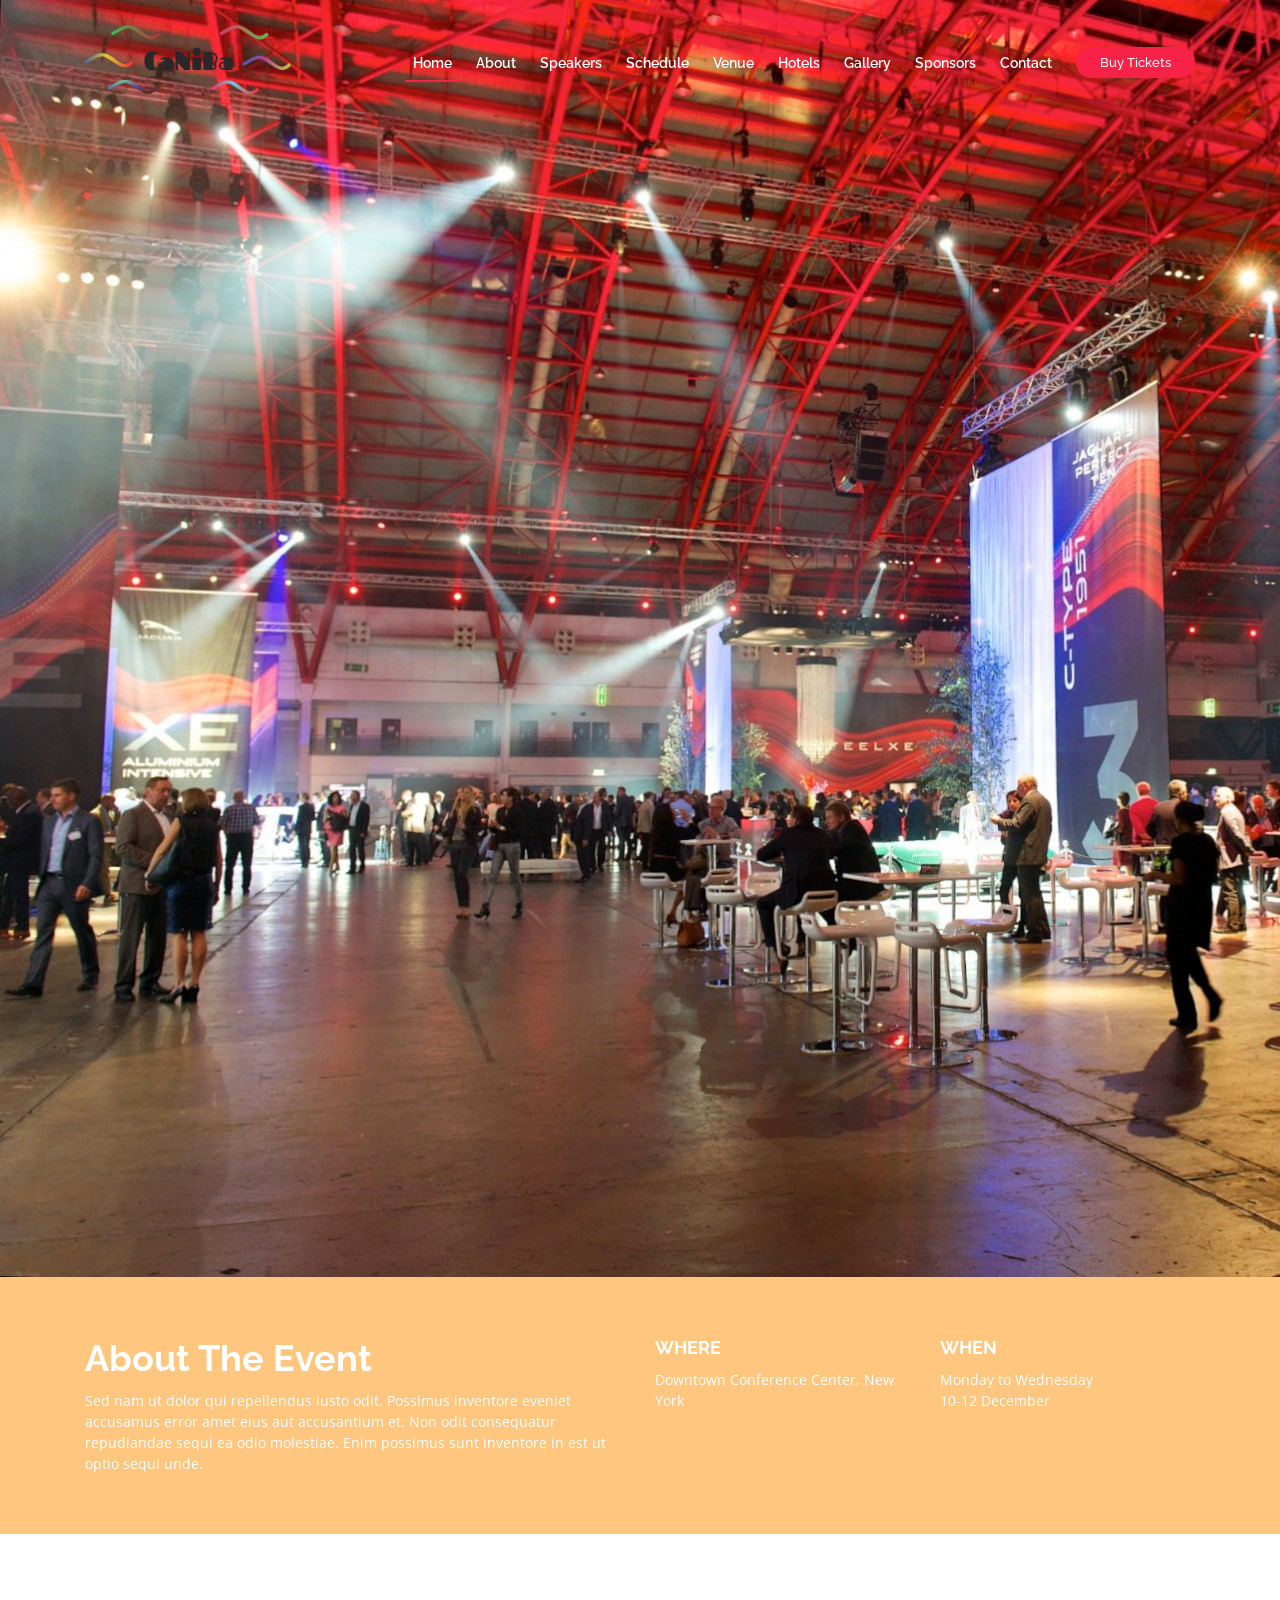
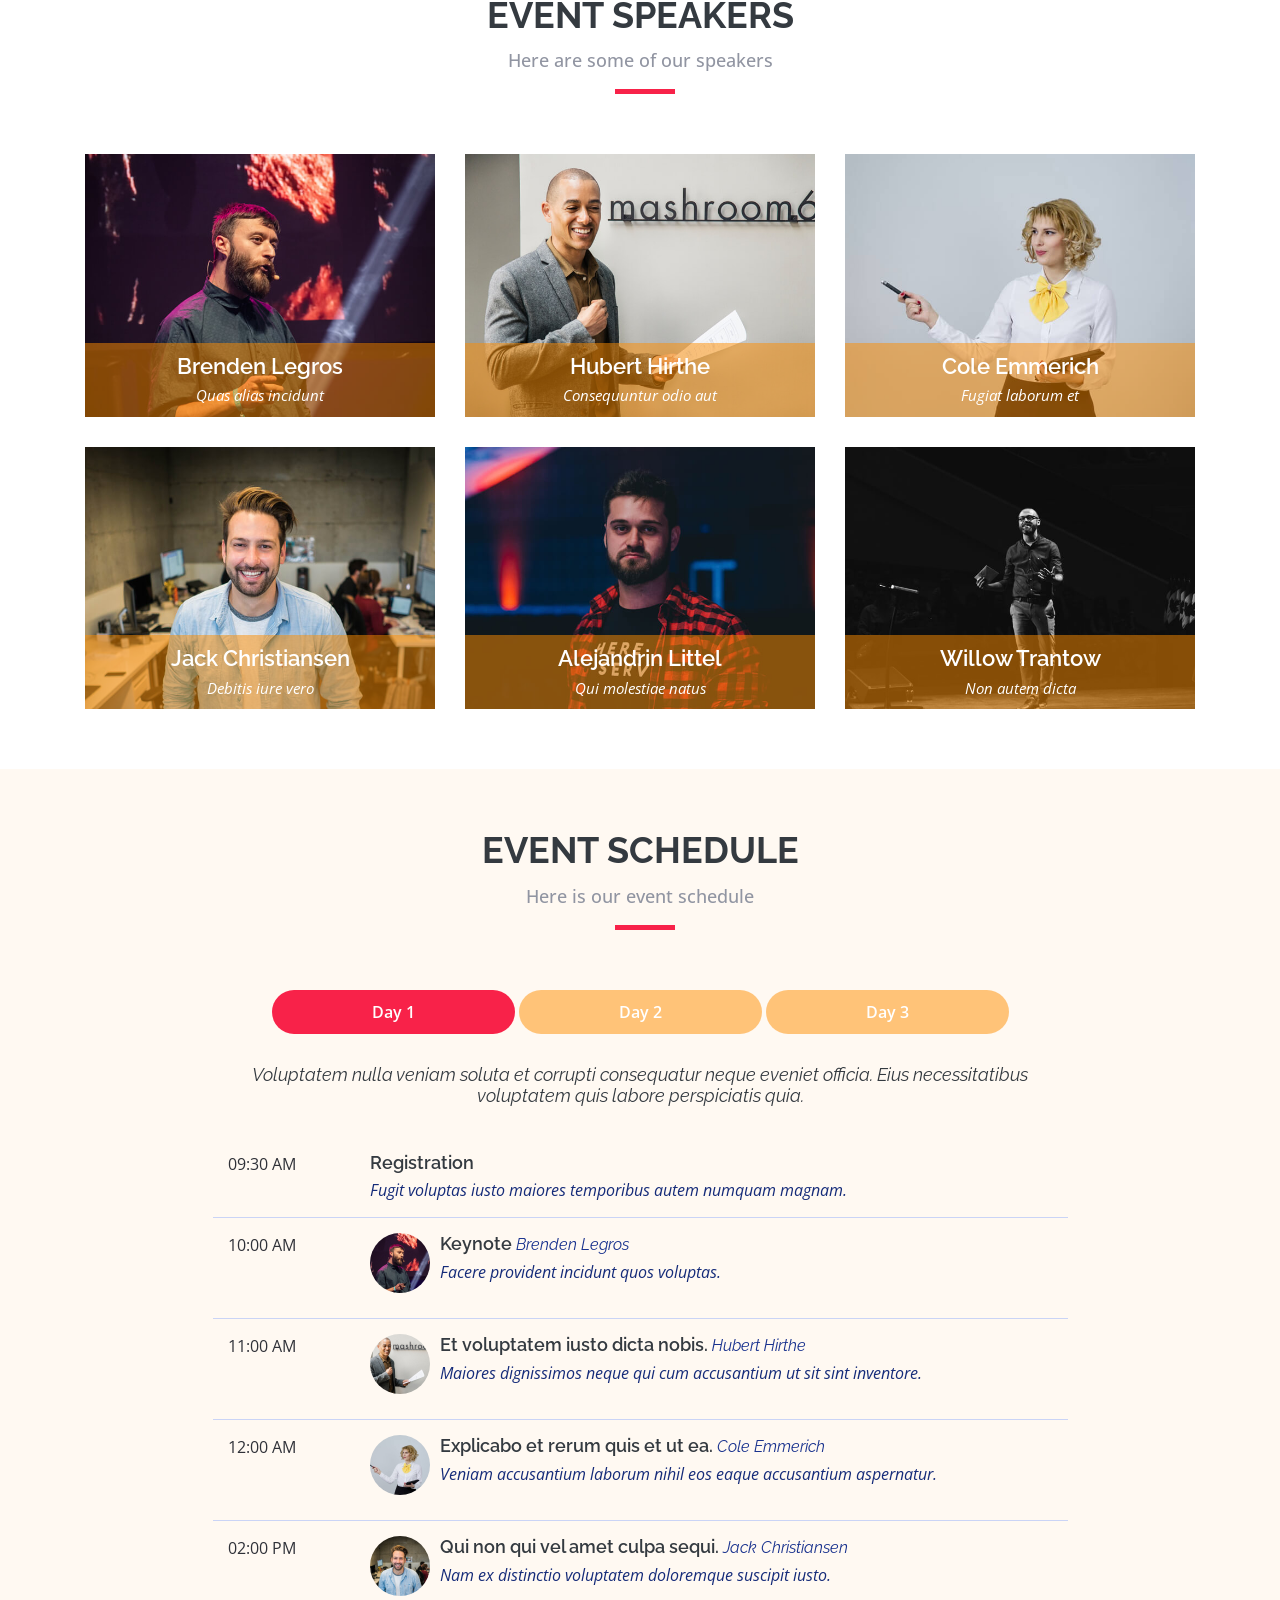
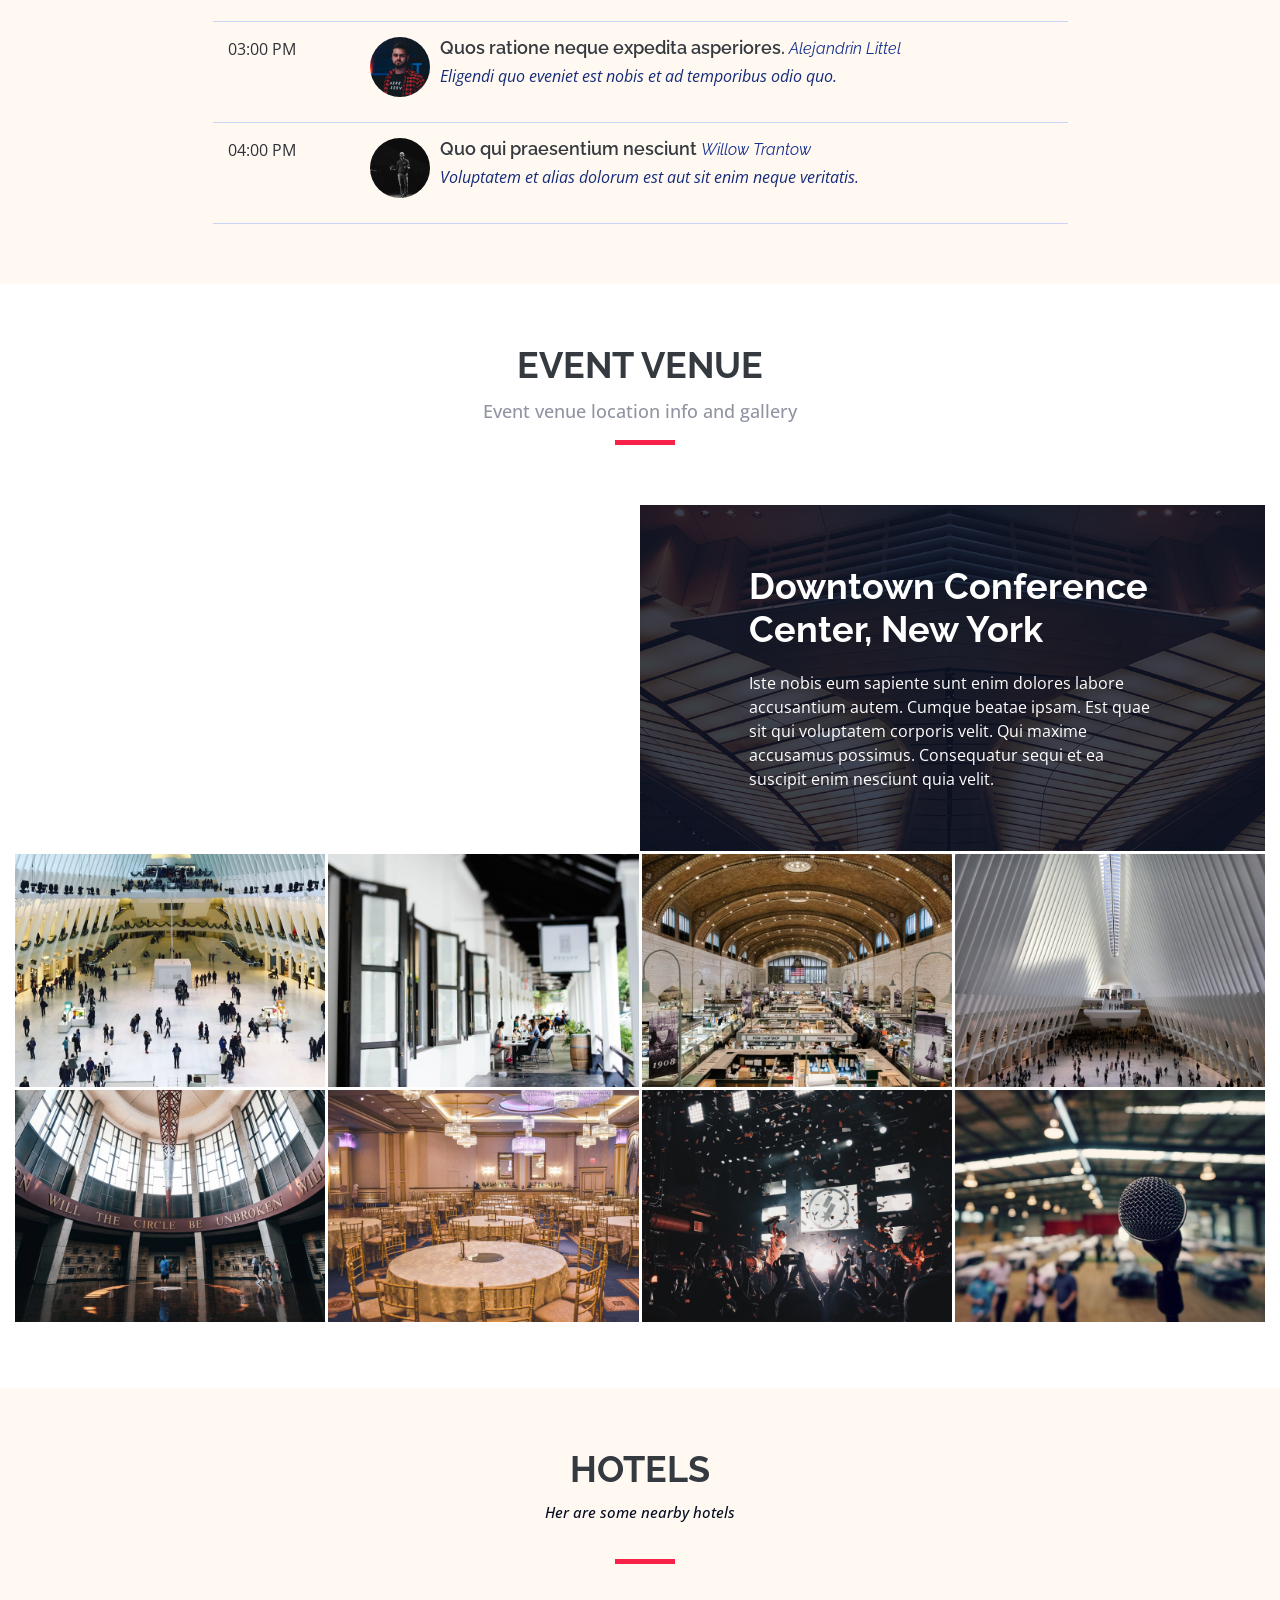
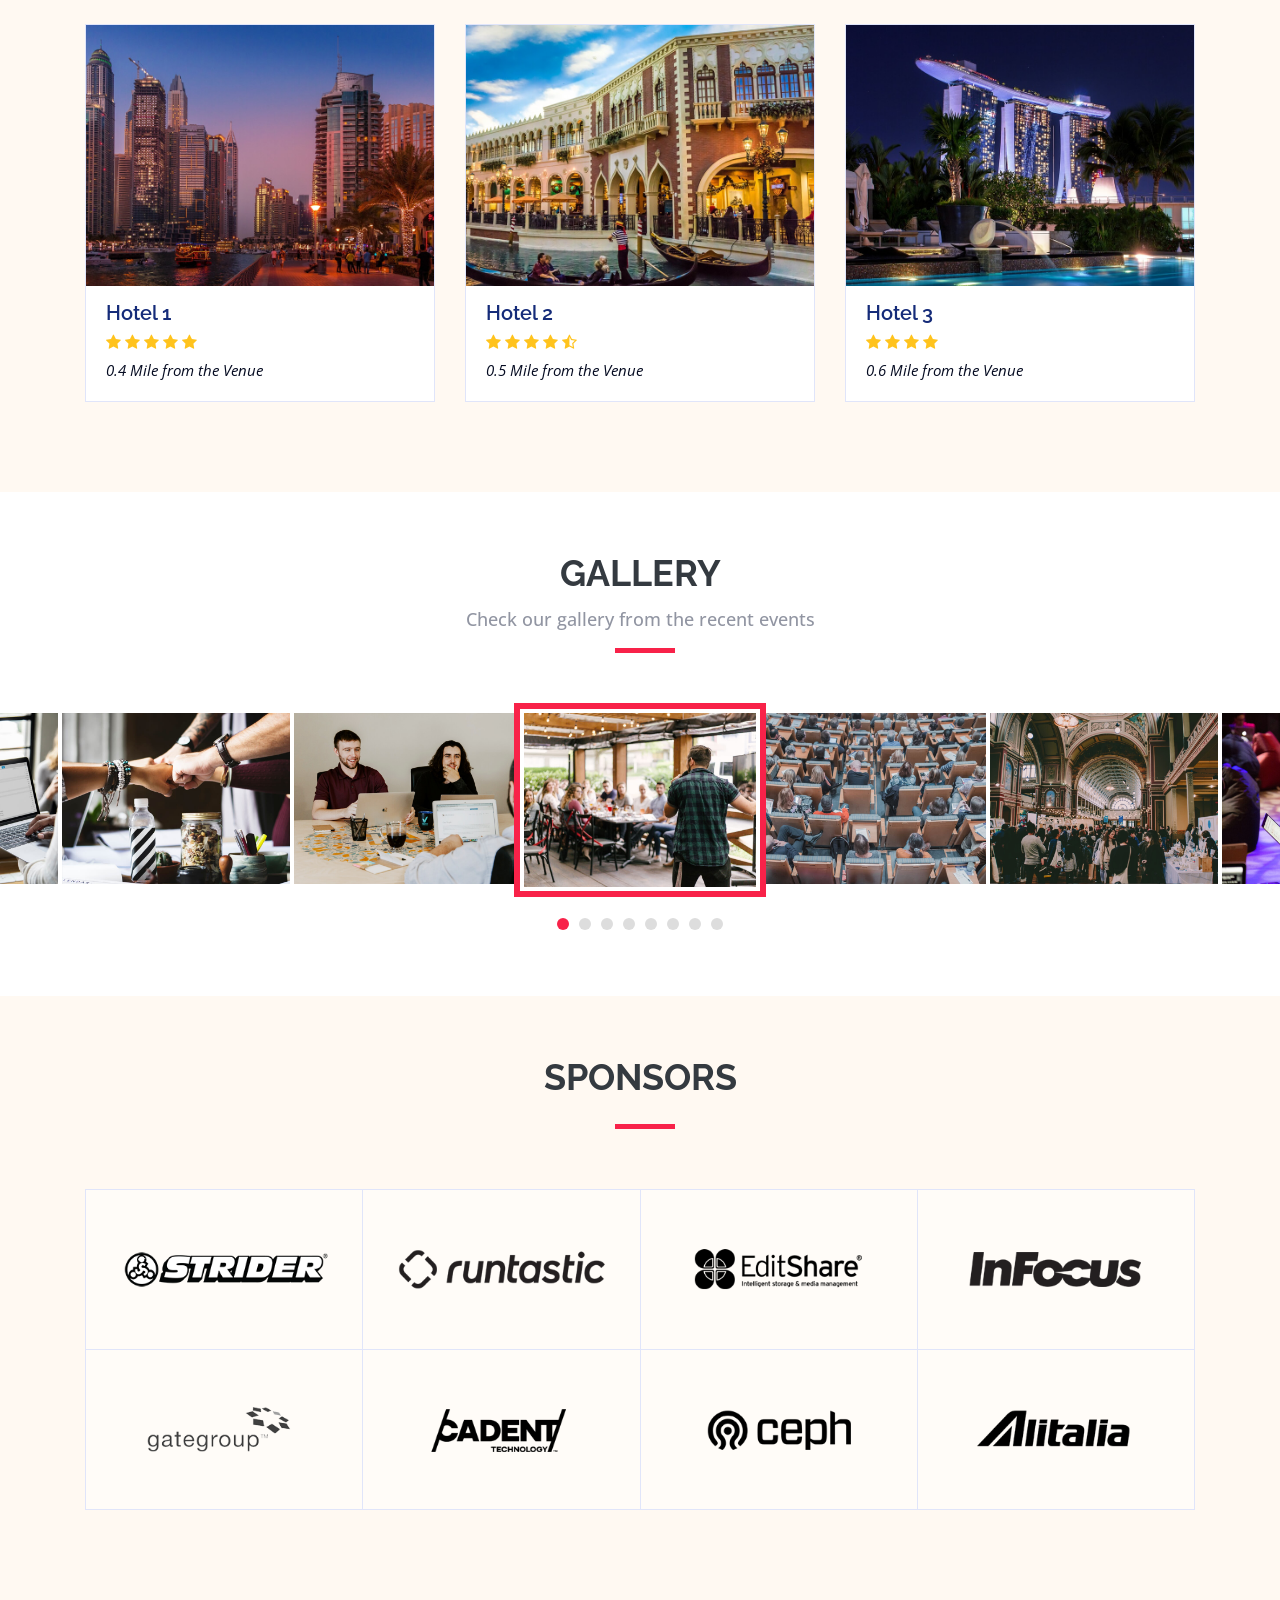
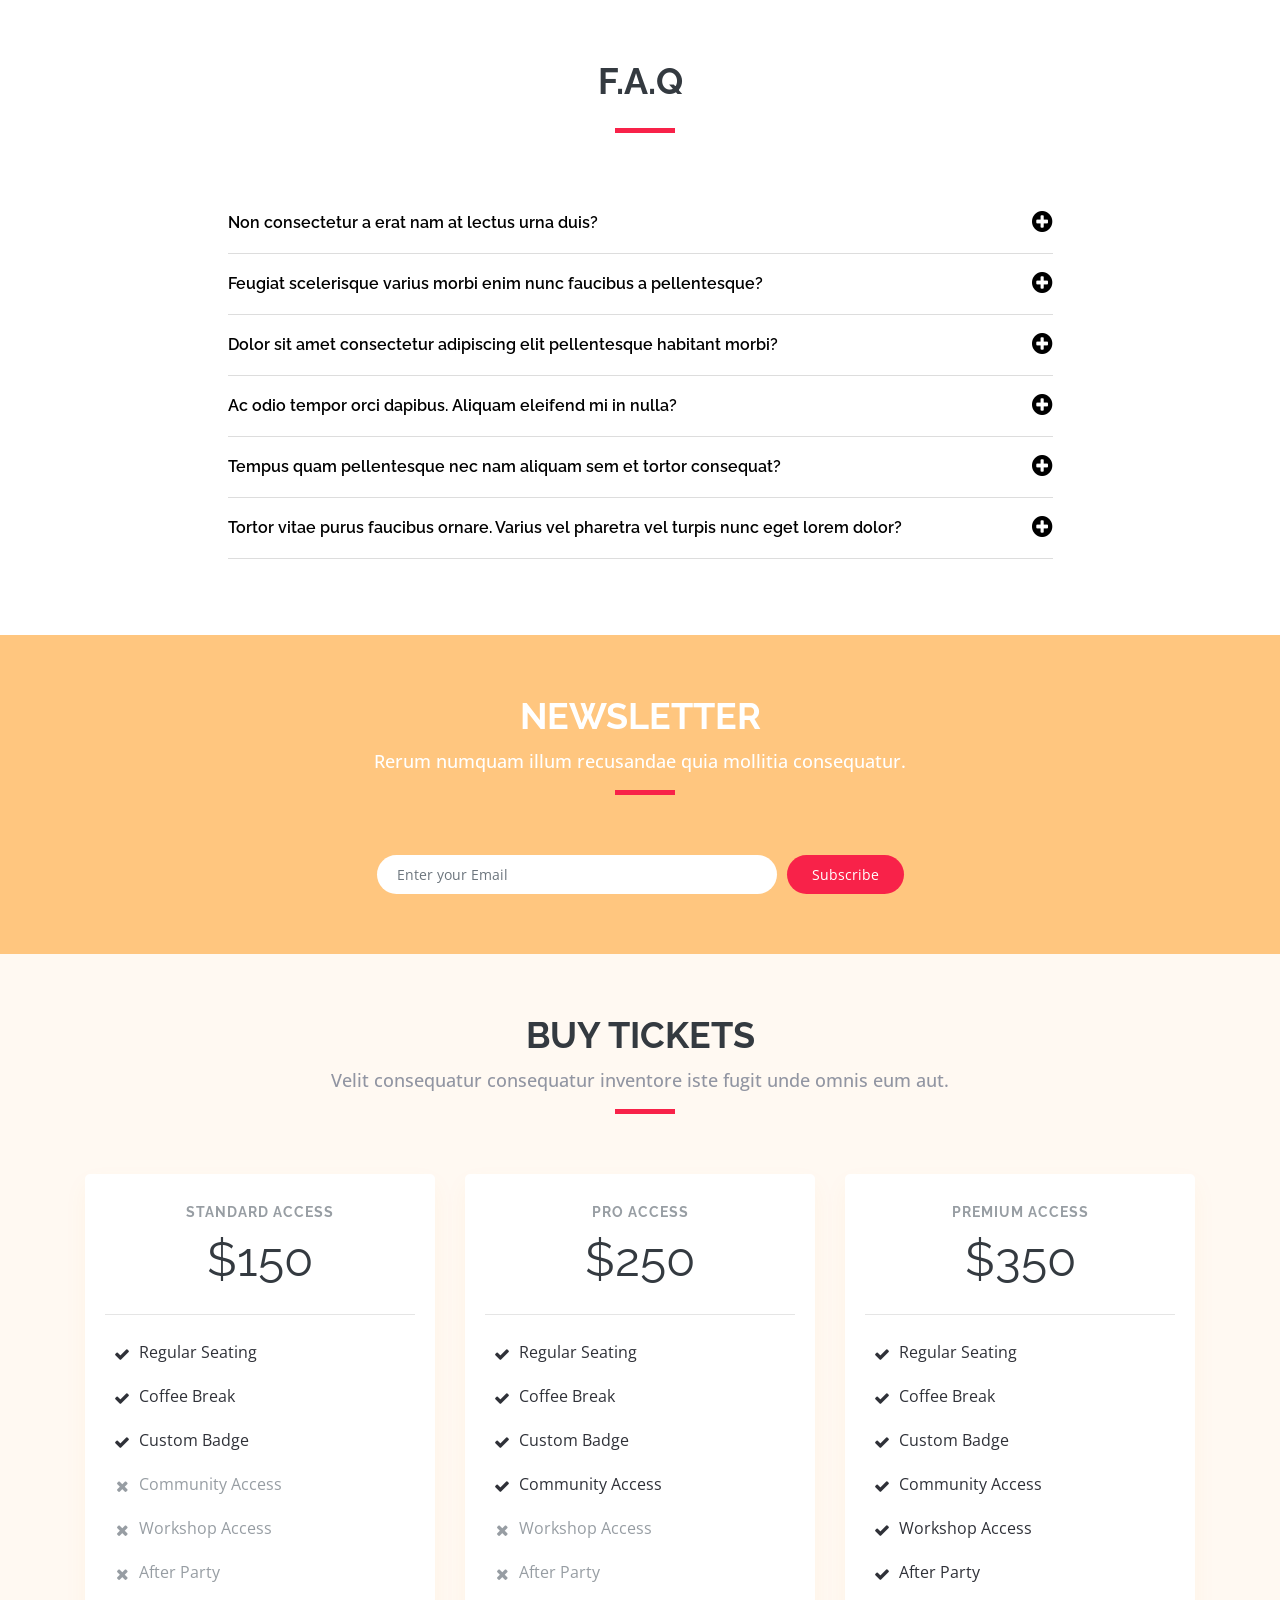
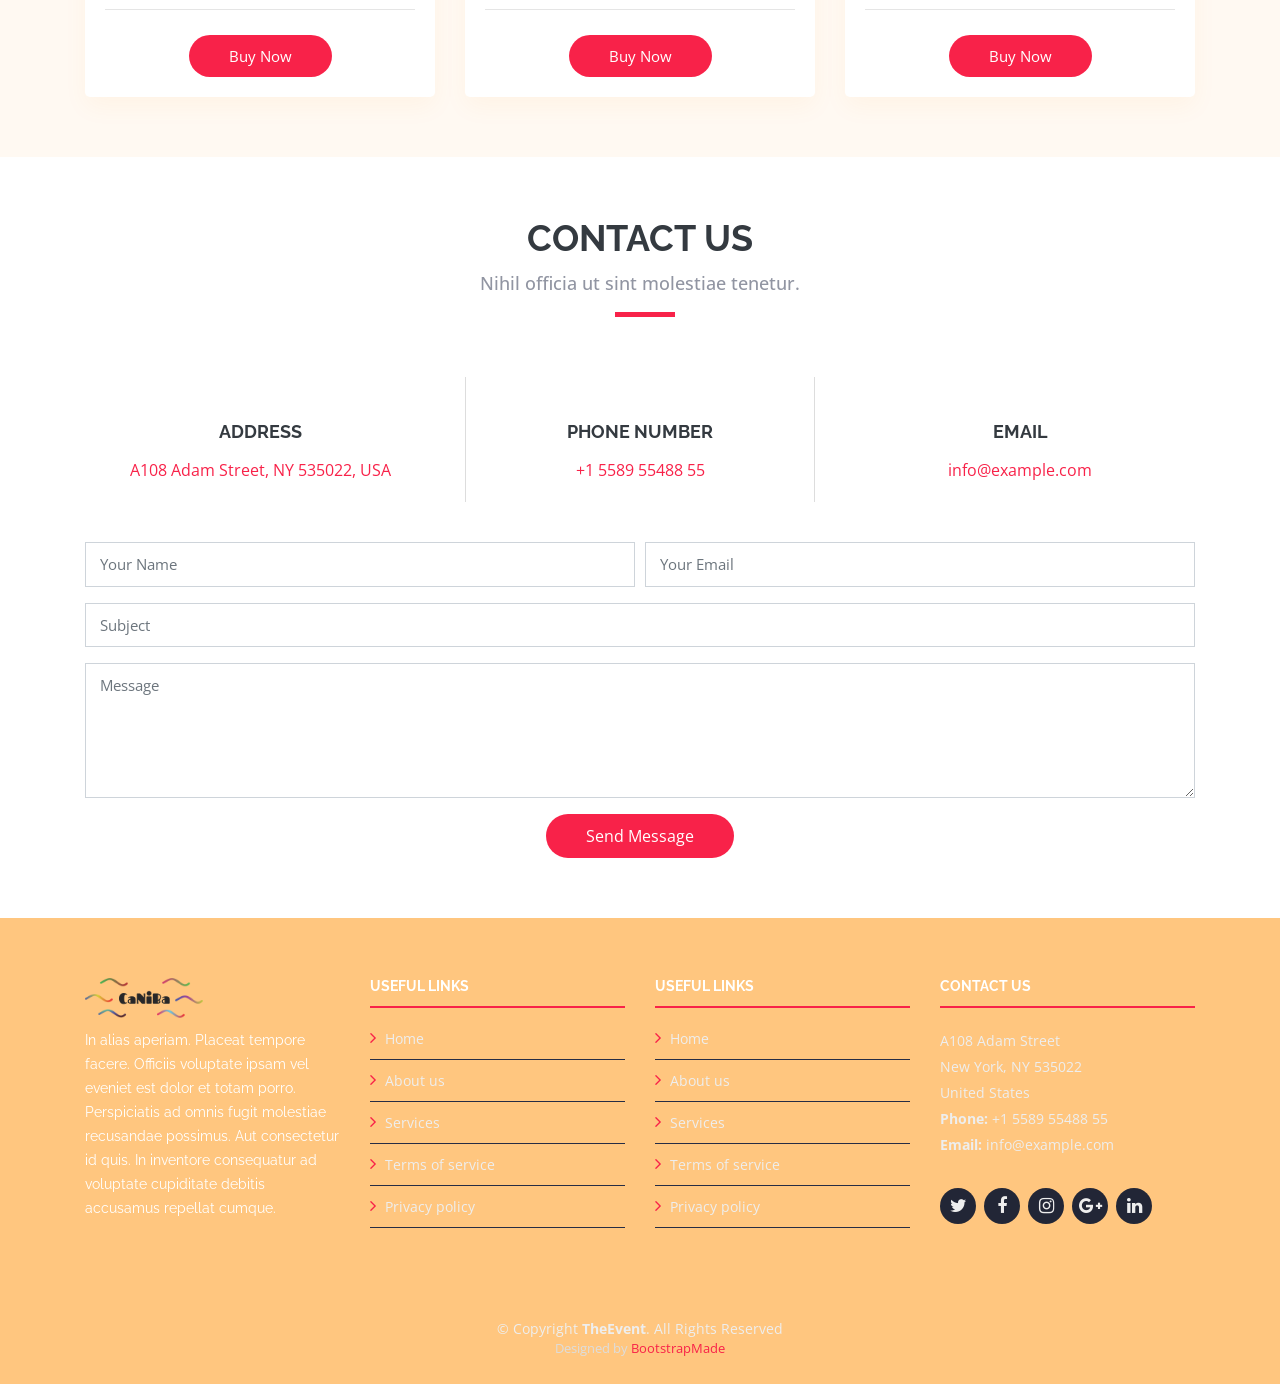
==== CanibaApplicationideia desing/public_html/index.html @ 72ed466e "aulatp2" ====
<!DOCTYPE html>
<html lang="en">

    <head>
        <meta charset="utf-8">
        <title>TheEvent - Bootstrap Event Template</title>
        <meta content="width=device-width, initial-scale=1.0" name="viewport">
        <meta content="" name="keywords">
        <meta content="" name="description">

        <!-- Favicons -->
        <link href="img/favicon.png" rel="icon">
        <link href="img/apple-touch-icon.png" rel="apple-touch-icon">

        <!-- Google Fonts -->
        <link href="https://fonts.googleapis.com/css?family=Open+Sans:300,300i,400,400i,700,700i|Raleway:300,400,500,700,800" rel="stylesheet">

        <!-- Bootstrap CSS File -->
        <link href="lib/bootstrap/css/bootstrap.min.css" rel="stylesheet">

        <!-- Libraries CSS Files -->
        <link href="lib/font-awesome/css/font-awesome.min.css" rel="stylesheet">
        <link href="lib/animate/animate.min.css" rel="stylesheet">
        <link href="lib/venobox/venobox.css" rel="stylesheet">
        <link href="lib/owlcarousel/assets/owl.carousel.min.css" rel="stylesheet">

        <!-- Main Stylesheet File -->
        <link href="css/style.css" rel="stylesheet">

        <!-- =======================================================
          Theme Name: TheEvent
          Theme URL: https://bootstrapmade.com/theevent-conference-event-bootstrap-template/
          Author: BootstrapMade.com
          License: https://bootstrapmade.com/license/
        ======================================================= -->


    </head>

    <body>

        <!--==========================
          Header
        ============================-->
        <header id="header">
            <div class="container">

                <div id="logo" class="pull-left">
                    <!-- Uncomment below if you prefer to use a text logo -->
                    <!-- <h1><a href="#main">C<span>o</span>nf</a></h1>-->
                    <a href="#intro" class="scrollto"><img src="img/logo.png" alt="" title=""></a>
                </div>

                <nav id="nav-menu-container">
                    <ul class="nav-menu">
                        <li class="menu-active"><a href="#intro">Home</a></li>
                        <li><a href="#about">About</a></li>
                        <li><a href="#speakers">Speakers</a></li>
                        <li><a href="#schedule">Schedule</a></li>
                        <li><a href="#venue">Venue</a></li>
                        <li><a href="#hotels">Hotels</a></li>
                        <li><a href="#gallery">Gallery</a></li>
                        <li><a href="#supporters">Sponsors</a></li>
                        <li><a href="#contact">Contact</a></li>
                        <li class="buy-tickets"><a href="#buy-tickets">Buy Tickets</a></li>
                    </ul>
                </nav><!-- #nav-menu-container -->
            </div>
        </header><!-- #header -->

        <!--==========================
          Intro Section
        ============================-->
        <section >                
                <div id="carouselExampleIndicators" data-ride="carousel">
                    <div class="carousel-inner">
                        <div class="carousel-item active">
                           <img src="img/img.jpg" alt="intro-bg"  title="The Annual"/>
                        </div>
                        <div class="carousel-item">
                             <img src="img/img2.jpg" alt="about-bg"/>
                        </div>
                        <div class="carousel-item">
                            <img src="img/img3.jpg" alt="foto3"/>
                        </div>
                    </div>        
                </div>           
        </section>

        <main id="main">

            <!--==========================
              About Section
            ============================-->
            <section id="about">
                <div class="container">
                    <div class="row">
                        <div class="col-lg-6">
                            <h2>About The Event</h2>
                            <p>Sed nam ut dolor qui repellendus iusto odit. Possimus inventore eveniet accusamus error amet eius aut
                                accusantium et. Non odit consequatur repudiandae sequi ea odio molestiae. Enim possimus sunt inventore in
                                est ut optio sequi unde.</p>
                        </div>
                        <div class="col-lg-3">
                            <h3>Where</h3>
                            <p>Downtown Conference Center, New York</p>
                        </div>
                        <div class="col-lg-3">
                            <h3>When</h3>
                            <p>Monday to Wednesday<br>10-12 December</p>
                        </div>
                    </div>
                </div>
            </section>

            <!--==========================
              Speakers Section
            ============================-->
            <section id="speakers" class="wow fadeInUp">
                <div class="container">
                    <div class="section-header">
                        <h2>Event Speakers</h2>
                        <p>Here are some of our speakers</p>
                    </div>

                    <div class="row">
                        <div class="col-lg-4 col-md-6">
                            <div class="speaker">
                                <img src="img/speakers/1.jpg" alt="Speaker 1" class="img-fluid">
                                <div class="details">
                                    <h3><a href="speaker-details.html">Brenden Legros</a></h3>
                                    <p>Quas alias incidunt</p>
                                    <div class="social">
                                        <a href=""><i class="fa fa-twitter"></i></a>
                                        <a href=""><i class="fa fa-facebook"></i></a>
                                        <a href=""><i class="fa fa-google-plus"></i></a>
                                        <a href=""><i class="fa fa-linkedin"></i></a>
                                    </div>
                                </div>
                            </div>
                        </div>
                        <div class="col-lg-4 col-md-6">
                            <div class="speaker">
                                <img src="img/speakers/2.jpg" alt="Speaker 2" class="img-fluid">
                                <div class="details">
                                    <h3><a href="speaker-details.html">Hubert Hirthe</a></h3>
                                    <p>Consequuntur odio aut</p>
                                    <div class="social">
                                        <a href=""><i class="fa fa-twitter"></i></a>
                                        <a href=""><i class="fa fa-facebook"></i></a>
                                        <a href=""><i class="fa fa-google-plus"></i></a>
                                        <a href=""><i class="fa fa-linkedin"></i></a>
                                    </div>
                                </div>
                            </div>
                        </div>
                        <div class="col-lg-4 col-md-6">
                            <div class="speaker">
                                <img src="img/speakers/3.jpg" alt="Speaker 3" class="img-fluid">
                                <div class="details">
                                    <h3><a href="speaker-details.html">Cole Emmerich</a></h3>
                                    <p>Fugiat laborum et</p>
                                    <div class="social">
                                        <a href=""><i class="fa fa-twitter"></i></a>
                                        <a href=""><i class="fa fa-facebook"></i></a>
                                        <a href=""><i class="fa fa-google-plus"></i></a>
                                        <a href=""><i class="fa fa-linkedin"></i></a>
                                    </div>
                                </div>
                            </div>
                        </div>
                        <div class="col-lg-4 col-md-6">
                            <div class="speaker">
                                <img src="img/speakers/4.jpg" alt="Speaker 4" class="img-fluid">
                                <div class="details">
                                    <h3><a href="speaker-details.html">Jack Christiansen</a></h3>
                                    <p>Debitis iure vero</p>
                                    <div class="social">
                                        <a href=""><i class="fa fa-twitter"></i></a>
                                        <a href=""><i class="fa fa-facebook"></i></a>
                                        <a href=""><i class="fa fa-google-plus"></i></a>
                                        <a href=""><i class="fa fa-linkedin"></i></a>
                                    </div>
                                </div>
                            </div>
                        </div>
                        <div class="col-lg-4 col-md-6">
                            <div class="speaker">
                                <img src="img/speakers/5.jpg" alt="Speaker 5" class="img-fluid">
                                <div class="details">
                                    <h3><a href="speaker-details.html">Alejandrin Littel</a></h3>
                                    <p>Qui molestiae natus</p>
                                    <div class="social">
                                        <a href=""><i class="fa fa-twitter"></i></a>
                                        <a href=""><i class="fa fa-facebook"></i></a>
                                        <a href=""><i class="fa fa-google-plus"></i></a>
                                        <a href=""><i class="fa fa-linkedin"></i></a>
                                    </div>
                                </div>
                            </div>
                        </div>
                        <div class="col-lg-4 col-md-6">
                            <div class="speaker">
                                <img src="img/speakers/6.jpg" alt="Speaker 6" class="img-fluid">
                                <div class="details">
                                    <h3><a href="speaker-details.html">Willow Trantow</a></h3>
                                    <p>Non autem dicta</p>
                                    <div class="social">
                                        <a href=""><i class="fa fa-twitter"></i></a>
                                        <a href=""><i class="fa fa-facebook"></i></a>
                                        <a href=""><i class="fa fa-google-plus"></i></a>
                                        <a href=""><i class="fa fa-linkedin"></i></a>
                                    </div>
                                </div>
                            </div>
                        </div>
                    </div>
                </div>

            </section>

            <!--==========================
              Schedule Section
            ============================-->
            <section id="schedule" class="section-with-bg">
                <div class="container wow fadeInUp">
                    <div class="section-header">
                        <h2>Event Schedule</h2>
                        <p>Here is our event schedule</p>
                    </div>

                    <ul class="nav nav-tabs" role="tablist">
                        <li class="nav-item">
                            <a class="nav-link active" href="#day-1" role="tab" data-toggle="tab">Day 1</a>
                        </li>
                        <li class="nav-item">
                            <a class="nav-link" href="#day-2" role="tab" data-toggle="tab">Day 2</a>
                        </li>
                        <li class="nav-item">
                            <a class="nav-link" href="#day-3" role="tab" data-toggle="tab">Day 3</a>
                        </li>
                    </ul>

                    <h3 class="sub-heading">Voluptatem nulla veniam soluta et corrupti consequatur neque eveniet officia. Eius
                        necessitatibus voluptatem quis labore perspiciatis quia.</h3>

                    <div class="tab-content row justify-content-center">

                        <!-- Schdule Day 1 -->
                        <div role="tabpanel" class="col-lg-9 tab-pane fade show active" id="day-1">

                            <div class="row schedule-item">
                                <div class="col-md-2"><time>09:30 AM</time></div>
                                <div class="col-md-10">
                                    <h4>Registration</h4>
                                    <p>Fugit voluptas iusto maiores temporibus autem numquam magnam.</p>
                                </div>
                            </div>

                            <div class="row schedule-item">
                                <div class="col-md-2"><time>10:00 AM</time></div>
                                <div class="col-md-10">
                                    <div class="speaker">
                                        <img src="img/speakers/1.jpg" alt="Brenden Legros">
                                    </div>
                                    <h4>Keynote <span>Brenden Legros</span></h4>
                                    <p>Facere provident incidunt quos voluptas.</p>
                                </div>
                            </div>

                            <div class="row schedule-item">
                                <div class="col-md-2"><time>11:00 AM</time></div>
                                <div class="col-md-10">
                                    <div class="speaker">
                                        <img src="img/speakers/2.jpg" alt="Hubert Hirthe">
                                    </div>
                                    <h4>Et voluptatem iusto dicta nobis. <span>Hubert Hirthe</span></h4>
                                    <p>Maiores dignissimos neque qui cum accusantium ut sit sint inventore.</p>
                                </div>
                            </div>

                            <div class="row schedule-item">
                                <div class="col-md-2"><time>12:00 AM</time></div>
                                <div class="col-md-10">
                                    <div class="speaker">
                                        <img src="img/speakers/3.jpg" alt="Cole Emmerich">
                                    </div>
                                    <h4>Explicabo et rerum quis et ut ea. <span>Cole Emmerich</span></h4>
                                    <p>Veniam accusantium laborum nihil eos eaque accusantium aspernatur.</p>
                                </div>
                            </div>

                            <div class="row schedule-item">
                                <div class="col-md-2"><time>02:00 PM</time></div>
                                <div class="col-md-10">
                                    <div class="speaker">
                                        <img src="img/speakers/4.jpg" alt="Jack Christiansen">
                                    </div>
                                    <h4>Qui non qui vel amet culpa sequi. <span>Jack Christiansen</span></h4>
                                    <p>Nam ex distinctio voluptatem doloremque suscipit iusto.</p>
                                </div>
                            </div>

                            <div class="row schedule-item">
                                <div class="col-md-2"><time>03:00 PM</time></div>
                                <div class="col-md-10">
                                    <div class="speaker">
                                        <img src="img/speakers/5.jpg" alt="Alejandrin Littel">
                                    </div>
                                    <h4>Quos ratione neque expedita asperiores. <span>Alejandrin Littel</span></h4>
                                    <p>Eligendi quo eveniet est nobis et ad temporibus odio quo.</p>
                                </div>
                            </div>

                            <div class="row schedule-item">
                                <div class="col-md-2"><time>04:00 PM</time></div>
                                <div class="col-md-10">
                                    <div class="speaker">
                                        <img src="img/speakers/6.jpg" alt="Willow Trantow">
                                    </div>
                                    <h4>Quo qui praesentium nesciunt <span>Willow Trantow</span></h4>
                                    <p>Voluptatem et alias dolorum est aut sit enim neque veritatis.</p>
                                </div>
                            </div>

                        </div>
                        <!-- End Schdule Day 1 -->

                        <!-- Schdule Day 2 -->
                        <div role="tabpanel" class="col-lg-9  tab-pane fade" id="day-2">

                            <div class="row schedule-item">
                                <div class="col-md-2"><time>10:00 AM</time></div>
                                <div class="col-md-10">
                                    <div class="speaker">
                                        <img src="img/speakers/1.jpg" alt="Brenden Legros">
                                    </div>
                                    <h4>Libero corrupti explicabo itaque. <span>Brenden Legros</span></h4>
                                    <p>Facere provident incidunt quos voluptas.</p>
                                </div>
                            </div>

                            <div class="row schedule-item">
                                <div class="col-md-2"><time>11:00 AM</time></div>
                                <div class="col-md-10">
                                    <div class="speaker">
                                        <img src="img/speakers/2.jpg" alt="Hubert Hirthe">
                                    </div>
                                    <h4>Et voluptatem iusto dicta nobis. <span>Hubert Hirthe</span></h4>
                                    <p>Maiores dignissimos neque qui cum accusantium ut sit sint inventore.</p>
                                </div>
                            </div>

                            <div class="row schedule-item">
                                <div class="col-md-2"><time>12:00 AM</time></div>
                                <div class="col-md-10">
                                    <div class="speaker">
                                        <img src="img/speakers/3.jpg" alt="Cole Emmerich">
                                    </div>
                                    <h4>Explicabo et rerum quis et ut ea. <span>Cole Emmerich</span></h4>
                                    <p>Veniam accusantium laborum nihil eos eaque accusantium aspernatur.</p>
                                </div>
                            </div>

                            <div class="row schedule-item">
                                <div class="col-md-2"><time>02:00 PM</time></div>
                                <div class="col-md-10">
                                    <div class="speaker">
                                        <img src="img/speakers/4.jpg" alt="Jack Christiansen">
                                    </div>
                                    <h4>Qui non qui vel amet culpa sequi. <span>Jack Christiansen</span></h4>
                                    <p>Nam ex distinctio voluptatem doloremque suscipit iusto.</p>
                                </div>
                            </div>

                            <div class="row schedule-item">
                                <div class="col-md-2"><time>03:00 PM</time></div>
                                <div class="col-md-10">
                                    <div class="speaker">
                                        <img src="img/speakers/5.jpg" alt="Alejandrin Littel">
                                    </div>
                                    <h4>Quos ratione neque expedita asperiores. <span>Alejandrin Littel</span></h4>
                                    <p>Eligendi quo eveniet est nobis et ad temporibus odio quo.</p>
                                </div>
                            </div>

                            <div class="row schedule-item">
                                <div class="col-md-2"><time>04:00 PM</time></div>
                                <div class="col-md-10">
                                    <div class="speaker">
                                        <img src="img/speakers/6.jpg" alt="Willow Trantow">
                                    </div>
                                    <h4>Quo qui praesentium nesciunt <span>Willow Trantow</span></h4>
                                    <p>Voluptatem et alias dolorum est aut sit enim neque veritatis.</p>
                                </div>
                            </div>

                        </div>
                        <!-- End Schdule Day 2 -->

                        <!-- Schdule Day 3 -->
                        <div role="tabpanel" class="col-lg-9  tab-pane fade" id="day-3">

                            <div class="row schedule-item">
                                <div class="col-md-2"><time>10:00 AM</time></div>
                                <div class="col-md-10">
                                    <div class="speaker">
                                        <img src="img/speakers/2.jpg" alt="Hubert Hirthe">
                                    </div>
                                    <h4>Et voluptatem iusto dicta nobis. <span>Hubert Hirthe</span></h4>
                                    <p>Maiores dignissimos neque qui cum accusantium ut sit sint inventore.</p>
                                </div>
                            </div>

                            <div class="row schedule-item">
                                <div class="col-md-2"><time>11:00 AM</time></div>
                                <div class="col-md-10">
                                    <div class="speaker">
                                        <img src="img/speakers/3.jpg" alt="Cole Emmerich">
                                    </div>
                                    <h4>Explicabo et rerum quis et ut ea. <span>Cole Emmerich</span></h4>
                                    <p>Veniam accusantium laborum nihil eos eaque accusantium aspernatur.</p>
                                </div>
                            </div>

                            <div class="row schedule-item">
                                <div class="col-md-2"><time>12:00 AM</time></div>
                                <div class="col-md-10">
                                    <div class="speaker">
                                        <img src="img/speakers/1.jpg" alt="Brenden Legros">
                                    </div>
                                    <h4>Libero corrupti explicabo itaque. <span>Brenden Legros</span></h4>
                                    <p>Facere provident incidunt quos voluptas.</p>
                                </div>
                            </div>

                            <div class="row schedule-item">
                                <div class="col-md-2"><time>02:00 PM</time></div>
                                <div class="col-md-10">
                                    <div class="speaker">
                                        <img src="img/speakers/4.jpg" alt="Jack Christiansen">
                                    </div>
                                    <h4>Qui non qui vel amet culpa sequi. <span>Jack Christiansen</span></h4>
                                    <p>Nam ex distinctio voluptatem doloremque suscipit iusto.</p>
                                </div>
                            </div>

                            <div class="row schedule-item">
                                <div class="col-md-2"><time>03:00 PM</time></div>
                                <div class="col-md-10">
                                    <div class="speaker">
                                        <img src="img/speakers/5.jpg" alt="Alejandrin Littel">
                                    </div>
                                    <h4>Quos ratione neque expedita asperiores. <span>Alejandrin Littel</span></h4>
                                    <p>Eligendi quo eveniet est nobis et ad temporibus odio quo.</p>
                                </div>
                            </div>

                            <div class="row schedule-item">
                                <div class="col-md-2"><time>04:00 PM</time></div>
                                <div class="col-md-10">
                                    <div class="speaker">
                                        <img src="img/speakers/6.jpg" alt="Willow Trantow">
                                    </div>
                                    <h4>Quo qui praesentium nesciunt <span>Willow Trantow</span></h4>
                                    <p>Voluptatem et alias dolorum est aut sit enim neque veritatis.</p>
                                </div>
                            </div>

                        </div>
                        <!-- End Schdule Day 2 -->

                    </div>

                </div>

            </section>

            <!--==========================
              Venue Section
            ============================-->
            <section id="venue" class="wow fadeInUp">

                <div class="container-fluid">

                    <div class="section-header">
                        <h2>Event Venue</h2>
                        <p>Event venue location info and gallery</p>
                    </div>

                    <div class="row no-gutters">
                        <div class="col-lg-6 venue-map">
                            <iframe src="https://www.google.com/maps/embed?pb=!1m14!1m8!1m3!1d12097.433213460943!2d-74.0062269!3d40.7101282!3m2!1i1024!2i768!4f13.1!3m3!1m2!1s0x0%3A0xb89d1fe6bc499443!2sDowntown+Conference+Center!5e0!3m2!1smk!2sbg!4v1539943755621" frameborder="0" style="border:0" allowfullscreen></iframe>
                        </div>

                        <div class="col-lg-6 venue-info">
                            <div class="row justify-content-center">
                                <div class="col-11 col-lg-8">
                                    <h3>Downtown Conference Center, New York</h3>
                                    <p>Iste nobis eum sapiente sunt enim dolores labore accusantium autem. Cumque beatae ipsam. Est quae sit qui voluptatem corporis velit. Qui maxime accusamus possimus. Consequatur sequi et ea suscipit enim nesciunt quia velit.</p>
                                </div>
                            </div>
                        </div>
                    </div>

                </div>

                <div class="container-fluid venue-gallery-container">
                    <div class="row no-gutters">

                        <div class="col-lg-3 col-md-4">
                            <div class="venue-gallery">
                                <a href="img/venue-gallery/1.jpg" class="venobox" data-gall="venue-gallery">
                                    <img src="img/venue-gallery/1.jpg" alt="" class="img-fluid">
                                </a>
                            </div>
                        </div>

                        <div class="col-lg-3 col-md-4">
                            <div class="venue-gallery">
                                <a href="img/venue-gallery/2.jpg" class="venobox" data-gall="venue-gallery">
                                    <img src="img/venue-gallery/2.jpg" alt="" class="img-fluid">
                                </a>
                            </div>
                        </div>

                        <div class="col-lg-3 col-md-4">
                            <div class="venue-gallery">
                                <a href="img/venue-gallery/3.jpg" class="venobox" data-gall="venue-gallery">
                                    <img src="img/venue-gallery/3.jpg" alt="" class="img-fluid">
                                </a>
                            </div>
                        </div>

                        <div class="col-lg-3 col-md-4">
                            <div class="venue-gallery">
                                <a href="img/venue-gallery/4.jpg" class="venobox" data-gall="venue-gallery">
                                    <img src="img/venue-gallery/4.jpg" alt="" class="img-fluid">
                                </a>
                            </div>
                        </div>

                        <div class="col-lg-3 col-md-4">
                            <div class="venue-gallery">
                                <a href="img/venue-gallery/5.jpg" class="venobox" data-gall="venue-gallery">
                                    <img src="img/venue-gallery/5.jpg" alt="" class="img-fluid">
                                </a>
                            </div>
                        </div>

                        <div class="col-lg-3 col-md-4">
                            <div class="venue-gallery">
                                <a href="img/venue-gallery/6.jpg" class="venobox" data-gall="venue-gallery">
                                    <img src="img/venue-gallery/6.jpg" alt="" class="img-fluid">
                                </a>
                            </div>
                        </div>

                        <div class="col-lg-3 col-md-4">
                            <div class="venue-gallery">
                                <a href="img/venue-gallery/7.jpg" class="venobox" data-gall="venue-gallery">
                                    <img src="img/venue-gallery/7.jpg" alt="" class="img-fluid">
                                </a>
                            </div>
                        </div>

                        <div class="col-lg-3 col-md-4">
                            <div class="venue-gallery">
                                <a href="img/venue-gallery/8.jpg" class="venobox" data-gall="venue-gallery">
                                    <img src="img/venue-gallery/8.jpg" alt="" class="img-fluid">
                                </a>
                            </div>
                        </div>

                    </div>
                </div>

            </section>

            <!--==========================
              Hotels Section
            ============================-->
            <section id="hotels" class="section-with-bg wow fadeInUp">

                <div class="container">
                    <div class="section-header">
                        <h2>Hotels</h2>
                        <p>Her are some nearby hotels</p>
                    </div>

                    <div class="row">

                        <div class="col-lg-4 col-md-6">
                            <div class="hotel">
                                <div class="hotel-img">
                                    <img src="img/hotels/1.jpg" alt="Hotel 1" class="img-fluid">
                                </div>
                                <h3><a href="#">Hotel 1</a></h3>
                                <div class="stars">
                                    <i class="fa fa-star"></i>
                                    <i class="fa fa-star"></i>
                                    <i class="fa fa-star"></i>
                                    <i class="fa fa-star"></i>
                                    <i class="fa fa-star"></i>
                                </div>
                                <p>0.4 Mile from the Venue</p>
                            </div>
                        </div>

                        <div class="col-lg-4 col-md-6">
                            <div class="hotel">
                                <div class="hotel-img">
                                    <img src="img/hotels/2.jpg" alt="Hotel 2" class="img-fluid">
                                </div>
                                <h3><a href="#">Hotel 2</a></h3>
                                <div class="stars">
                                    <i class="fa fa-star"></i>
                                    <i class="fa fa-star"></i>
                                    <i class="fa fa-star"></i>
                                    <i class="fa fa-star"></i>
                                    <i class="fa fa-star-half-full"></i>
                                </div>
                                <p>0.5 Mile from the Venue</p>
                            </div>
                        </div>

                        <div class="col-lg-4 col-md-6">
                            <div class="hotel">
                                <div class="hotel-img">
                                    <img src="img/hotels/3.jpg" alt="Hotel 3" class="img-fluid">
                                </div>
                                <h3><a href="#">Hotel 3</a></h3>
                                <div class="stars">
                                    <i class="fa fa-star"></i>
                                    <i class="fa fa-star"></i>
                                    <i class="fa fa-star"></i>
                                    <i class="fa fa-star"></i>
                                </div>
                                <p>0.6 Mile from the Venue</p>
                            </div>
                        </div>

                    </div>
                </div>

            </section>

            <!--==========================
              Gallery Section
            ============================-->
            <section id="gallery" class="wow fadeInUp">

                <div class="container">
                    <div class="section-header">
                        <h2>Gallery</h2>
                        <p>Check our gallery from the recent events</p>
                    </div>
                </div>

                <div class="owl-carousel gallery-carousel">
                    <a href="img/gallery/1.jpg" class="venobox" data-gall="gallery-carousel"><img src="img/gallery/1.jpg" alt=""></a>
                    <a href="img/gallery/2.jpg" class="venobox" data-gall="gallery-carousel"><img src="img/gallery/2.jpg" alt=""></a>
                    <a href="img/gallery/3.jpg" class="venobox" data-gall="gallery-carousel"><img src="img/gallery/3.jpg" alt=""></a>
                    <a href="img/gallery/4.jpg" class="venobox" data-gall="gallery-carousel"><img src="img/gallery/4.jpg" alt=""></a>
                    <a href="img/gallery/5.jpg" class="venobox" data-gall="gallery-carousel"><img src="img/gallery/5.jpg" alt=""></a>
                    <a href="img/gallery/6.jpg" class="venobox" data-gall="gallery-carousel"><img src="img/gallery/6.jpg" alt=""></a>
                    <a href="img/gallery/7.jpg" class="venobox" data-gall="gallery-carousel"><img src="img/gallery/7.jpg" alt=""></a>
                    <a href="img/gallery/8.jpg" class="venobox" data-gall="gallery-carousel"><img src="img/gallery/8.jpg" alt=""></a>
                </div>

            </section>

            <!--==========================
              Sponsors Section
            ============================-->
            <section id="supporters" class="section-with-bg wow fadeInUp">

                <div class="container">
                    <div class="section-header">
                        <h2>Sponsors</h2>
                    </div>

                    <div class="row no-gutters supporters-wrap clearfix">

                        <div class="col-lg-3 col-md-4 col-xs-6">
                            <div class="supporter-logo">
                                <img src="img/supporters/1.png" class="img-fluid" alt="">
                            </div>
                        </div>

                        <div class="col-lg-3 col-md-4 col-xs-6">
                            <div class="supporter-logo">
                                <img src="img/supporters/2.png" class="img-fluid" alt="">
                            </div>
                        </div>

                        <div class="col-lg-3 col-md-4 col-xs-6">
                            <div class="supporter-logo">
                                <img src="img/supporters/3.png" class="img-fluid" alt="">
                            </div>
                        </div>

                        <div class="col-lg-3 col-md-4 col-xs-6">
                            <div class="supporter-logo">
                                <img src="img/supporters/4.png" class="img-fluid" alt="">
                            </div>
                        </div>

                        <div class="col-lg-3 col-md-4 col-xs-6">
                            <div class="supporter-logo">
                                <img src="img/supporters/5.png" class="img-fluid" alt="">
                            </div>
                        </div>

                        <div class="col-lg-3 col-md-4 col-xs-6">
                            <div class="supporter-logo">
                                <img src="img/supporters/6.png" class="img-fluid" alt="">
                            </div>
                        </div>

                        <div class="col-lg-3 col-md-4 col-xs-6">
                            <div class="supporter-logo">
                                <img src="img/supporters/7.png" class="img-fluid" alt="">
                            </div>
                        </div>

                        <div class="col-lg-3 col-md-4 col-xs-6">
                            <div class="supporter-logo">
                                <img src="img/supporters/8.png" class="img-fluid" alt="">
                            </div>
                        </div>

                    </div>

                </div>

            </section>

            <!--==========================
              F.A.Q Section
            ============================-->
            <section id="faq" class="wow fadeInUp">

                <div class="container">

                    <div class="section-header">
                        <h2>F.A.Q </h2>
                    </div>

                    <div class="row justify-content-center">
                        <div class="col-lg-9">
                            <ul id="faq-list">

                                <li>
                                    <a data-toggle="collapse" class="collapsed" href="#faq1">Non consectetur a erat nam at lectus urna duis? <i class="fa fa-minus-circle"></i></a>
                                    <div id="faq1" class="collapse" data-parent="#faq-list">
                                        <p>
                                            Feugiat pretium nibh ipsum consequat. Tempus iaculis urna id volutpat lacus laoreet non curabitur gravida. Venenatis lectus magna fringilla urna porttitor rhoncus dolor purus non.
                                        </p>
                                    </div>
                                </li>

                                <li>
                                    <a data-toggle="collapse" href="#faq2" class="collapsed">Feugiat scelerisque varius morbi enim nunc faucibus a pellentesque? <i class="fa fa-minus-circle"></i></a>
                                    <div id="faq2" class="collapse" data-parent="#faq-list">
                                        <p>
                                            Dolor sit amet consectetur adipiscing elit pellentesque habitant morbi. Id interdum velit laoreet id donec ultrices. Fringilla phasellus faucibus scelerisque eleifend donec pretium. Est pellentesque elit ullamcorper dignissim. Mauris ultrices eros in cursus turpis massa tincidunt dui.
                                        </p>
                                    </div>
                                </li>

                                <li>
                                    <a data-toggle="collapse" href="#faq3" class="collapsed">Dolor sit amet consectetur adipiscing elit pellentesque habitant morbi? <i class="fa fa-minus-circle"></i></a>
                                    <div id="faq3" class="collapse" data-parent="#faq-list">
                                        <p>
                                            Eleifend mi in nulla posuere sollicitudin aliquam ultrices sagittis orci. Faucibus pulvinar elementum integer enim. Sem nulla pharetra diam sit amet nisl suscipit. Rutrum tellus pellentesque eu tincidunt. Lectus urna duis convallis convallis tellus. Urna molestie at elementum eu facilisis sed odio morbi quis
                                        </p>
                                    </div>
                                </li>

                                <li>
                                    <a data-toggle="collapse" href="#faq4" class="collapsed">Ac odio tempor orci dapibus. Aliquam eleifend mi in nulla? <i class="fa fa-minus-circle"></i></a>
                                    <div id="faq4" class="collapse" data-parent="#faq-list">
                                        <p>
                                            Dolor sit amet consectetur adipiscing elit pellentesque habitant morbi. Id interdum velit laoreet id donec ultrices. Fringilla phasellus faucibus scelerisque eleifend donec pretium. Est pellentesque elit ullamcorper dignissim. Mauris ultrices eros in cursus turpis massa tincidunt dui.
                                        </p>
                                    </div>
                                </li>

                                <li>
                                    <a data-toggle="collapse" href="#faq5" class="collapsed">Tempus quam pellentesque nec nam aliquam sem et tortor consequat? <i class="fa fa-minus-circle"></i></a>
                                    <div id="faq5" class="collapse" data-parent="#faq-list">
                                        <p>
                                            Molestie a iaculis at erat pellentesque adipiscing commodo. Dignissim suspendisse in est ante in. Nunc vel risus commodo viverra maecenas accumsan. Sit amet nisl suscipit adipiscing bibendum est. Purus gravida quis blandit turpis cursus in
                                        </p>
                                    </div>
                                </li>

                                <li>
                                    <a data-toggle="collapse" href="#faq6" class="collapsed">Tortor vitae purus faucibus ornare. Varius vel pharetra vel turpis nunc eget lorem dolor? <i class="fa fa-minus-circle"></i></a>
                                    <div id="faq6" class="collapse" data-parent="#faq-list">
                                        <p>
                                            Laoreet sit amet cursus sit amet dictum sit amet justo. Mauris vitae ultricies leo integer malesuada nunc vel. Tincidunt eget nullam non nisi est sit amet. Turpis nunc eget lorem dolor sed. Ut venenatis tellus in metus vulputate eu scelerisque. Pellentesque diam volutpat commodo sed egestas egestas fringilla phasellus faucibus. Nibh tellus molestie nunc non blandit massa enim nec.
                                        </p>
                                    </div>
                                </li>

                            </ul>
                        </div>
                    </div>

                </div>

            </section>

            <!--==========================
              Subscribe Section
            ============================-->
            <section id="subscribe">
                <div class="container wow fadeInUp">
                    <div class="section-header">
                        <h2>Newsletter</h2>
                        <p>Rerum numquam illum recusandae quia mollitia consequatur.</p>
                    </div>

                    <form method="POST" action="#">
                        <div class="form-row justify-content-center">
                            <div class="col-auto">
                                <input type="text" class="form-control" placeholder="Enter your Email">
                            </div>
                            <div class="col-auto">
                                <button type="submit">Subscribe</button>
                            </div>
                        </div>
                    </form>

                </div>
            </section>

            <!--==========================
              Buy Ticket Section
            ============================-->
            <section id="buy-tickets" class="section-with-bg wow fadeInUp">
                <div class="container">

                    <div class="section-header">
                        <h2>Buy Tickets</h2>
                        <p>Velit consequatur consequatur inventore iste fugit unde omnis eum aut.</p>
                    </div>

                    <div class="row">
                        <div class="col-lg-4">
                            <div class="card mb-5 mb-lg-0">
                                <div class="card-body">
                                    <h5 class="card-title text-muted text-uppercase text-center">Standard Access</h5>
                                    <h6 class="card-price text-center">$150</h6>
                                    <hr>
                                    <ul class="fa-ul">
                                        <li><span class="fa-li"><i class="fa fa-check"></i></span>Regular Seating</li>
                                        <li><span class="fa-li"><i class="fa fa-check"></i></span>Coffee Break</li>
                                        <li><span class="fa-li"><i class="fa fa-check"></i></span>Custom Badge</li>
                                        <li class="text-muted"><span class="fa-li"><i class="fa fa-times"></i></span>Community Access</li>
                                        <li class="text-muted"><span class="fa-li"><i class="fa fa-times"></i></span>Workshop Access</li>
                                        <li class="text-muted"><span class="fa-li"><i class="fa fa-times"></i></span>After Party</li>
                                    </ul>
                                    <hr>
                                    <div class="text-center">
                                        <button type="button" class="btn" data-toggle="modal" data-target="#buy-ticket-modal" data-ticket-type="standard-access">Buy Now</button>
                                    </div>
                                </div>
                            </div>
                        </div>
                        <div class="col-lg-4">
                            <div class="card mb-5 mb-lg-0">
                                <div class="card-body">
                                    <h5 class="card-title text-muted text-uppercase text-center">Pro Access</h5>
                                    <h6 class="card-price text-center">$250</h6>
                                    <hr>
                                    <ul class="fa-ul">
                                        <li><span class="fa-li"><i class="fa fa-check"></i></span>Regular Seating</li>
                                        <li><span class="fa-li"><i class="fa fa-check"></i></span>Coffee Break</li>
                                        <li><span class="fa-li"><i class="fa fa-check"></i></span>Custom Badge</li>
                                        <li><span class="fa-li"><i class="fa fa-check"></i></span>Community Access</li>
                                        <li class="text-muted"><span class="fa-li"><i class="fa fa-times"></i></span>Workshop Access</li>
                                        <li class="text-muted"><span class="fa-li"><i class="fa fa-times"></i></span>After Party</li>
                                    </ul>
                                    <hr>
                                    <div class="text-center">
                                        <button type="button" class="btn" data-toggle="modal" data-target="#buy-ticket-modal" data-ticket-type="pro-access">Buy Now</button>
                                    </div>
                                </div>
                            </div>
                        </div>
                        <!-- Pro Tier -->
                        <div class="col-lg-4">
                            <div class="card">
                                <div class="card-body">
                                    <h5 class="card-title text-muted text-uppercase text-center">Premium Access</h5>
                                    <h6 class="card-price text-center">$350</h6>
                                    <hr>
                                    <ul class="fa-ul">
                                        <li><span class="fa-li"><i class="fa fa-check"></i></span>Regular Seating</li>
                                        <li><span class="fa-li"><i class="fa fa-check"></i></span>Coffee Break</li>
                                        <li><span class="fa-li"><i class="fa fa-check"></i></span>Custom Badge</li>
                                        <li><span class="fa-li"><i class="fa fa-check"></i></span>Community Access</li>
                                        <li><span class="fa-li"><i class="fa fa-check"></i></span>Workshop Access</li>
                                        <li><span class="fa-li"><i class="fa fa-check"></i></span>After Party</li>
                                    </ul>
                                    <hr>
                                    <div class="text-center">
                                        <button type="button" class="btn" data-toggle="modal" data-target="#buy-ticket-modal" data-ticket-type="premium-access">Buy Now</button>
                                    </div>

                                </div>
                            </div>
                        </div>
                    </div>

                </div>

                <!-- Modal Order Form -->
                <div id="buy-ticket-modal" class="modal fade">
                    <div class="modal-dialog" role="document">
                        <div class="modal-content">
                            <div class="modal-header">
                                <h4 class="modal-title">Buy Tickets</h4>
                                <button type="button" class="close" data-dismiss="modal" aria-label="Close">
                                    <span aria-hidden="true">&times;</span>
                                </button>
                            </div>
                            <div class="modal-body">
                                <form method="POST" action="#">
                                    <div class="form-group">
                                        <input type="text" class="form-control" name="your-name" placeholder="Your Name">
                                    </div>
                                    <div class="form-group">
                                        <input type="text" class="form-control" name="your-email" placeholder="Your Email">
                                    </div>
                                    <div class="form-group">
                                        <select id="ticket-type" name="ticket-type" class="form-control" >
                                            <option value="">-- Select Your Ticket Type --</option>
                                            <option value="standard-access">Standard Access</option>
                                            <option value="pro-access">Pro Access</option>
                                            <option value="premium-access">Premium Access</option>
                                        </select>
                                    </div>
                                    <div class="text-center">
                                        <button type="submit" class="btn">Buy Now</button>
                                    </div>
                                </form>
                            </div>
                        </div><!-- /.modal-content -->
                    </div><!-- /.modal-dialog -->
                </div><!-- /.modal -->

            </section>

            <!--==========================
              Contact Section
            ============================-->
            <section id="contact" class="section-bg wow fadeInUp">

                <div class="container">

                    <div class="section-header">
                        <h2>Contact Us</h2>
                        <p>Nihil officia ut sint molestiae tenetur.</p>
                    </div>

                    <div class="row contact-info">

                        <div class="col-md-4">
                            <div class="contact-address">
                                <i class="ion-ios-location-outline"></i>
                                <h3>Address</h3>
                                <address>A108 Adam Street, NY 535022, USA</address>
                            </div>
                        </div>

                        <div class="col-md-4">
                            <div class="contact-phone">
                                <i class="ion-ios-telephone-outline"></i>
                                <h3>Phone Number</h3>
                                <p><a href="tel:+155895548855">+1 5589 55488 55</a></p>
                            </div>
                        </div>

                        <div class="col-md-4">
                            <div class="contact-email">
                                <i class="ion-ios-email-outline"></i>
                                <h3>Email</h3>
                                <p><a href="mailto:info@example.com">info@example.com</a></p>
                            </div>
                        </div>

                    </div>

                    <div class="form">
                        <div id="sendmessage">Your message has been sent. Thank you!</div>
                        <div id="errormessage"></div>
                        <form action="" method="post" role="form" class="contactForm">
                            <div class="form-row">
                                <div class="form-group col-md-6">
                                    <input type="text" name="name" class="form-control" id="name" placeholder="Your Name" data-rule="minlen:4" data-msg="Please enter at least 4 chars" />
                                    <div class="validation"></div>
                                </div>
                                <div class="form-group col-md-6">
                                    <input type="email" class="form-control" name="email" id="email" placeholder="Your Email" data-rule="email" data-msg="Please enter a valid email" />
                                    <div class="validation"></div>
                                </div>
                            </div>
                            <div class="form-group">
                                <input type="text" class="form-control" name="subject" id="subject" placeholder="Subject" data-rule="minlen:4" data-msg="Please enter at least 8 chars of subject" />
                                <div class="validation"></div>
                            </div>
                            <div class="form-group">
                                <textarea class="form-control" name="message" rows="5" data-rule="required" data-msg="Please write something for us" placeholder="Message"></textarea>
                                <div class="validation"></div>
                            </div>
                            <div class="text-center"><button type="submit">Send Message</button></div>
                        </form>
                    </div>

                </div>
            </section><!-- #contact -->

        </main>


        <!--==========================
          Footer
        ============================-->
        <footer id="footer">
            <div class="footer-top">
                <div class="container">
                    <div class="row">

                        <div class="col-lg-3 col-md-6 footer-info">
                            <img src="img/logo.png" alt="TheEvenet">
                            <p>In alias aperiam. Placeat tempore facere. Officiis voluptate ipsam vel eveniet est dolor et totam porro. Perspiciatis ad omnis fugit molestiae recusandae possimus. Aut consectetur id quis. In inventore consequatur ad voluptate cupiditate debitis accusamus repellat cumque.</p>
                        </div>

                        <div class="col-lg-3 col-md-6 footer-links">
                            <h4>Useful Links</h4>
                            <ul>
                                <li><i class="fa fa-angle-right"></i> <a href="#">Home</a></li>
                                <li><i class="fa fa-angle-right"></i> <a href="#">About us</a></li>
                                <li><i class="fa fa-angle-right"></i> <a href="#">Services</a></li>
                                <li><i class="fa fa-angle-right"></i> <a href="#">Terms of service</a></li>
                                <li><i class="fa fa-angle-right"></i> <a href="#">Privacy policy</a></li>
                            </ul>
                        </div>

                        <div class="col-lg-3 col-md-6 footer-links">
                            <h4>Useful Links</h4>
                            <ul>
                                <li><i class="fa fa-angle-right"></i> <a href="#">Home</a></li>
                                <li><i class="fa fa-angle-right"></i> <a href="#">About us</a></li>
                                <li><i class="fa fa-angle-right"></i> <a href="#">Services</a></li>
                                <li><i class="fa fa-angle-right"></i> <a href="#">Terms of service</a></li>
                                <li><i class="fa fa-angle-right"></i> <a href="#">Privacy policy</a></li>
                            </ul>
                        </div>

                        <div class="col-lg-3 col-md-6 footer-contact">
                            <h4>Contact Us</h4>
                            <p>
                                A108 Adam Street <br>
                                New York, NY 535022<br>
                                United States <br>
                                <strong>Phone:</strong> +1 5589 55488 55<br>
                                <strong>Email:</strong> info@example.com<br>
                            </p>

                            <div class="social-links">
                                <a href="#" class="twitter"><i class="fa fa-twitter"></i></a>
                                <a href="#" class="facebook"><i class="fa fa-facebook"></i></a>
                                <a href="#" class="instagram"><i class="fa fa-instagram"></i></a>
                                <a href="#" class="google-plus"><i class="fa fa-google-plus"></i></a>
                                <a href="#" class="linkedin"><i class="fa fa-linkedin"></i></a>
                            </div>

                        </div>

                    </div>
                </div>
            </div>

            <div class="container">
                <div class="copyright">
                    &copy; Copyright <strong>TheEvent</strong>. All Rights Reserved
                </div>
                <div class="credits">
                    <!--
                      All the links in the footer should remain intact.
                      You can delete the links only if you purchased the pro version.
                      Licensing information: https://bootstrapmade.com/license/
                      Purchase the pro version with working PHP/AJAX contact form: https://bootstrapmade.com/buy/?theme=TheEvent
                    -->
                    Designed by <a href="https://bootstrapmade.com/">BootstrapMade</a>
                </div>
            </div>
        </footer><!-- #footer -->

        <a href="#" class="back-to-top"><i class="fa fa-angle-up"></i></a>

        <!-- JavaScript Libraries -->
        <script src="lib/jquery/jquery.min.js"></script>
        <script src="lib/jquery/jquery-migrate.min.js"></script>
        <script src="lib/bootstrap/js/bootstrap.bundle.min.js"></script>
        <script src="lib/easing/easing.min.js"></script>
        <script src="lib/superfish/hoverIntent.js"></script>
        <script src="lib/superfish/superfish.min.js"></script>
        <script src="lib/wow/wow.min.js"></script>
        <script src="lib/venobox/venobox.min.js"></script>
        <script src="lib/owlcarousel/owl.carousel.min.js"></script>

        <!-- Contact Form JavaScript File -->
        <script src="contactform/contactform.js"></script>

        <!-- Template Main Javascript File -->
        <script src="js/main.js"></script>
    </body>

</html>
---- CanibaApplicationideia desing/public_html/css/style.css ----
/*
  Theme Name: TheEvent
  Theme URL: https://bootstrapmade.com/theevent-conference-event-bootstrap-template/
  Author: BootstrapMade.com
  License: https://bootstrapmade.com/license/
*/

/*--------------------------------------------------------------
# General
--------------------------------------------------------------*/

body {
  background: #fff;
  color: #2f3138;
  font-family: "Open Sans", sans-serif;
}

a {
  color: #f82249;
  transition: 0.5s;
}

a:hover,
a:active,
a:focus {
  color: #f8234a;
  outline: none;
  text-decoration: none;
}

p {
  padding: 0;
  margin: 0 0 30px 0;
}

h1,
h2,
h3,
h4,
h5,
h6 {
  font-family: "Raleway", sans-serif;
  font-weight: 400;
  margin: 0 0 20px 0;
  padding: 0;
  color: #343a40;
}

.main-page {
  margin-top: 70px;
}

.wow {
  visibility: hidden;
}

/* Prelaoder */

#preloader {
  position: fixed;
  left: 0;
  top: 0;
  z-index: 999;
  width: 100%;
  height: 100%;
  overflow: visible;
  background: #fff url("../img/preloader.svg") no-repeat center center;
}

/* Back to top button */

.back-to-top {
  position: fixed;
  display: none;
  background: #f82249;
  color: #fff;
  width: 40px;
  height: 40px;
  text-align: center;
  border-radius: 50px;
  right: 15px;
  bottom: 15px;
  transition: background 0.5s ease-in-out;
}

.back-to-top i {
  font-size: 24px;
  padding-top: 6px;
}

.back-to-top:focus {
  background: #e0072f;
  color: #fff;
  outline: none;
}

.back-to-top:hover {
  background: #e0072f;
  color: #fff;
}

/* Sections Header
--------------------------------*/

.section-header {
  margin-bottom: 60px;
  position: relative;
  padding-bottom: 20px;
}

.section-header::before {
  content: '';
  position: absolute;
  display: block;
  width: 60px;
  height: 5px;
  background: #f82249;
  bottom: 0;
  left: calc(50% - 25px);
}

.section-header h2 {
  font-size: 36px;
  text-transform: uppercase;
  text-align: center;
  font-weight: 700;
  margin-bottom: 10px;
}

.section-header p {
  text-align: center;
  padding: 0;
  margin: 0;
  font-size: 18px;
  font-weight: 500;
  color: #9195a2;
}

.section-with-bg {
  background-color: rgba(255, 141, 0, 0.05);
}

/*--------------------------------------------------------------
# Header
--------------------------------------------------------------*/

#header {
  height: 90px;
  padding: 25px 0;
  position: fixed;
  left: 0;
  top: 0;
  right: 0;
  transition: all 0.5s;
  z-index: 997;
}

#header.header-scrolled,
#header.header-fixed {
  background: rgba(255, 141, 0, 0.5);
  height: 110px;
  padding: 15px 0;
  transition: all 0.5s;
}

#header #logo h1 {
  font-size: 36px;
  margin: 0;
  padding: 6px 0;
  line-height: 1;
  font-family: "Raleway", sans-serif;
  font-weight: 700;
  letter-spacing: 3px;
  text-transform: uppercase;
}

#header #logo h1 span {
  color: #f82249;
}

#header #logo h1 a,
#header #logo h1 a:hover {
  color: #fff;
}

#header #logo img {
  padding: 0;
  margin: 0;
  max-height: 70px;
}

/*--------------------------------------------------------------
# Navigation Menu
--------------------------------------------------------------*/

/* Nav Menu Essentials */

.nav-menu,
.nav-menu * {
  margin: 0;
  padding: 0;
  list-style: none;
}

.nav-menu ul {
  position: absolute;
  display: none;
  top: 100%;
  left: 0;
  z-index: 99;
}

.nav-menu li {
  position: relative;
  white-space: nowrap;
}

.nav-menu > li {
  float: left;
}

.nav-menu li:hover > ul,
.nav-menu li.sfHover > ul {
  display: block;
}

.nav-menu ul ul {
  top: 0;
  left: 100%;
}

.nav-menu ul li {
  min-width: 180px;
}

/* Nav Menu Arrows */

.sf-arrows .sf-with-ul {
  padding-right: 30px;
}

.sf-arrows .sf-with-ul:after {
  content: "\f107";
  position: absolute;
  right: 15px;
  font-family: FontAwesome;
  font-style: normal;
  font-weight: normal;
}

.sf-arrows ul .sf-with-ul:after {
  content: "\f105";
}

/* Nav Meu Container */

#nav-menu-container {
  float: right;
  margin: 0;
  margin-top: 20px;
}

/* Nav Meu Styling */

.nav-menu a {
  padding: 8px;
  text-decoration: none;
  display: inline-block;
  color: white;
  font-family: "Raleway", sans-serif;
  font-weight: 600;
  font-size: 14px;
  outline: none;
}

.nav-menu .menu-active a,
.nav-menu a:hover {
  color: #fff;
}

.nav-menu > li {
  margin-left: 8px;
}

.nav-menu > li > a:before {
  content: "";
  position: absolute;
  width: 0;
  height: 2px;
  bottom: 0;
  left: 0;
  background-color: #f82249;
  visibility: hidden;
  transition: all 0.3s ease-in-out 0s;
}

.nav-menu a:hover:before,
.nav-menu li:hover > a:before,
.nav-menu .menu-active > a:before {
  visibility: visible;
  width: 100%;
}

.nav-menu li.buy-tickets a {
  color: #fff;
  background: #f82249;
  padding: 7px 22px;
  border-radius: 50px;
  border: 2px solid #f82249;
  transition: all ease-in-out 0.3s;
  font-weight: 500;
  margin-left: 8px;
  margin-top: 2px;
  line-height: 1;
  font-size: 13px;
}

.nav-menu li.buy-tickets a:hover {
  background: none;
}

.nav-menu li.buy-tickets:hover a:before,
.nav-menu li.buy-tickets.menu-active a:before {
  visibility: hidden;
}

.nav-menu ul {
  margin: 4px 0 0 0;
  padding: 10px;
  box-shadow: 0px 0px 30px rgba(127, 137, 161, 0.25);
  background: #fff;
  border-radius: 3px;
}

.nav-menu ul li {
  transition: 0.3s;
}

.nav-menu ul li a {
  padding: 10px;
  color: #060c22;
  transition: 0.3s;
  display: block;
  font-size: 13px;
  text-transform: none;
  border-radius: 3px;
}

.nav-menu ul li:hover > a {
  background: #f82249;
  color: #fff;
}

.nav-menu ul ul {
  margin: 0;
}

/* Mobile Nav Toggle */

#mobile-nav-toggle {
  position: fixed;
  right: 0;
  top: 0;
  z-index: 999;
  margin: 15px 15px 0 0;
  border: 0;
  background: none;
  font-size: 24px;
  display: none;
  transition: all 0.4s;
  outline: none;
  cursor: pointer;
}

#mobile-nav-toggle i {
  color: #fff;
}

/* Mobile Nav Styling */

#mobile-nav {
  position: fixed;
  top: 0;
  padding-top: 18px;
  bottom: 0;
  z-index: 998;
  background: rgba(6, 12, 34, 0.9);
  left: -260px;
  width: 260px;
  overflow-y: auto;
  transition: 0.4s;
}

#mobile-nav ul {
  padding: 0;
  margin: 0;
  list-style: none;
}

#mobile-nav ul li {
  position: relative;
}

#mobile-nav ul li a {
  color: #fff;
  font-size: 17px;
  overflow: hidden;
  padding: 10px 22px 10px 15px;
  position: relative;
  text-decoration: none;
  width: 100%;
  display: block;
  outline: none;
}

#mobile-nav ul li a:hover {
  color: #f82249;
}

#mobile-nav ul li li {
  padding-left: 30px;
}

#mobile-nav ul .menu-has-children i {
  position: absolute;
  right: 0;
  z-index: 99;
  padding: 15px;
  cursor: pointer;
  color: #fff;
}

#mobile-nav ul .menu-has-children i.fa-chevron-up {
  color: #f82249;
}

#mobile-nav ul .menu-item-active {
  color: #f82249;
}

#mobile-body-overly {
  width: 100%;
  height: 100%;
  z-index: 997;
  top: 0;
  left: 0;
  position: fixed;
  background: rgba(6, 12, 34, 0.8);
  display: none;
}

/* Mobile Nav body classes */

body.mobile-nav-active {
  overflow: hidden;
}

body.mobile-nav-active #mobile-nav {
  left: 0;
}

body.mobile-nav-active #mobile-nav-toggle {
  color: #fff;
}

/*--------------------------------------------------------------
# Intro Section
--------------------------------------------------------------*/

#intro {
  width: 100%;
  height: 100vh;
  //background: url(../img/intro-bg.jpg) top center; 
  background-size: cover;
  overflow: hidden;
  position: relative;
}

#intro:before {
  content: "";
  background: rgba(6, 12, 34, 0.8);
  position: absolute;
  bottom: 0;
  top: 0;
  left: 0;
  right: 0;
}

#intro .intro-container {
  position: absolute;
  bottom: 0;
  left: 0;
  top: 90px;
  right: 0;
  display: -webkit-box;
  display: -ms-flexbox;
  display: flex;
  -webkit-box-pack: center;
  -ms-flex-pack: center;
  justify-content: center;
  -webkit-box-align: center;
  -ms-flex-align: center;
  align-items: center;
  -webkit-box-orient: vertical;
  -webkit-box-direction: normal;
  -ms-flex-direction: column;
  flex-direction: column;
  text-align: center;
  padding: 0 15px;
}

#intro h1 {
  color: #fff;
  font-family: "Raleway", sans-serif;
  font-size: 56px;
  font-weight: 600;
  text-transform: uppercase;
}

#intro h1 span {
  color: #f82249;
}

#intro p {
  color: #ebebeb;
  font-weight: 700;
  font-size: 20px;
}

#intro .play-btn {
  width: 94px;
  height: 94px;
  background: radial-gradient(#f82249 50%, rgba(101, 111, 150, 0.15) 52%);
  border-radius: 50%;
  display: block;
  position: relative;
  overflow: hidden;
}

#intro .play-btn::after {
  content: '';
  position: absolute;
  left: 50%;
  top: 50%;
  -webkit-transform: translateX(-40%) translateY(-50%);
  transform: translateX(-40%) translateY(-50%);
  width: 0;
  height: 0;
  border-top: 10px solid transparent;
  border-bottom: 10px solid transparent;
  border-left: 15px solid #fff;
  z-index: 100;
  transition: all 400ms cubic-bezier(0.55, 0.055, 0.675, 0.19);
}

#intro .play-btn:before {
  content: '';
  position: absolute;
  width: 120px;
  height: 120px;
  -webkit-animation-delay: 0s;
  animation-delay: 0s;
  -webkit-animation: pulsate-btn 2s;
  animation: pulsate-btn 2s;
  -webkit-animation-direction: forwards;
  animation-direction: forwards;
  -webkit-animation-iteration-count: infinite;
  animation-iteration-count: infinite;
  -webkit-animation-timing-function: steps;
  animation-timing-function: steps;
  opacity: 1;
  border-radius: 50%;
  border: 2px solid rgba(163, 163, 163, 0.4);
  top: -15%;
  left: -15%;
  background: rgba(198, 16, 0, 0);
}

#intro .play-btn:hover::after {
  border-left: 15px solid #f82249;
  -webkit-transform: scale(20);
  transform: scale(20);
}

#intro .play-btn:hover::before {
  content: '';
  position: absolute;
  left: 50%;
  top: 50%;
  -webkit-transform: translateX(-40%) translateY(-50%);
  transform: translateX(-40%) translateY(-50%);
  width: 0;
  height: 0;
  border: none;
  border-top: 10px solid transparent;
  border-bottom: 10px solid transparent;
  border-left: 15px solid #fff;
  z-index: 200;
  -webkit-animation: none;
  animation: none;
  border-radius: 0;
}

#intro .about-btn {
  font-family: "Raleway", sans-serif;
  font-weight: 500;
  font-size: 14px;
  letter-spacing: 1px;
  display: inline-block;
  padding: 12px 32px;
  border-radius: 50px;
  transition: 0.5s;
  line-height: 1;
  margin: 10px;
  color: #fff;
  -webkit-animation-delay: 0.8s;
  animation-delay: 0.8s;
  border: 2px solid #f82249;
}

#intro .about-btn:hover {
  background: #f82249;
  color: #fff;
}

@-webkit-keyframes pulsate-btn {
  0% {
    -webkit-transform: scale(0.6, 0.6);
    transform: scale(0.6, 0.6);
    opacity: 1;
  }

  100% {
    -webkit-transform: scale(1, 1);
    transform: scale(1, 1);
    opacity: 0;
  }
}

@keyframes pulsate-btn {
  0% {
    -webkit-transform: scale(0.6, 0.6);
    transform: scale(0.6, 0.6);
    opacity: 1;
  }

  100% {
    -webkit-transform: scale(1, 1);
    transform: scale(1, 1);
    opacity: 0;
  }
}

/*--------------------------------------------------------------
# About Section
--------------------------------------------------------------*/

#about {
  background: url("../img/about-bg.jpg");
  background-size: cover;
  overflow: hidden;
  position: relative;
  color: #fff;
  padding: 60px 0 40px 0;
}

#about:before {
  content: "";
  background:rgba(255, 141, 0, 0.5);
  position: absolute;
  bottom: 0;
  top: 0;
  left: 0;
  right: 0;
}

#about h2 {
  font-size: 36px;
  font-weight: bold;
  margin-bottom: 10px;
  color: #fff;
}

#about h3 {
  font-size: 18px;
  font-weight: bold;
  text-transform: uppercase;
  margin-bottom: 10px;
  color: #fff;
}

#about p {
  font-size: 14px;
  margin-bottom: 20px;
  color: #fff;
}

/*--------------------------------------------------------------
# Speakers Section
--------------------------------------------------------------*/

#speakers {
  padding: 60px 0 30px 0;
}

#speakers .speaker {
  position: relative;
  overflow: hidden;
  margin-bottom: 30px;
}

#speakers .speaker .details {
  background:rgba(255, 141, 0, 0.5);
  position: absolute;
  left: 0;
  bottom: -30px;
  right: 0;
  text-align: center;
  padding-top: 10px;
  transition: all 300ms cubic-bezier(0.645, 0.045, 0.355, 1);
}

#speakers .speaker .details h3 {
  color: #fff;
  font-size: 22px;
  font-weight: 600;
  margin-bottom: 5px;
}

#speakers .speaker .details p {
  color: #fff;
  font-size: 15px;
  margin-bottom: 10px;
  font-style: italic;
}

#speakers .speaker .details .social {
  height: 30px;
}

#speakers .speaker .details a {
  color: #fff;
}

#speakers .speaker .details a:hover {
  color: #f82249;
}

#speakers .speaker:hover .details {
  bottom: 0;
}

#speakers-details {
  padding: 60px 0;
}

#speakers-details .details h2 {
  color: #112363;
  font-size: 28px;
  font-weight: 700;
  margin-bottom: 10px;
}

#speakers-details .details .social {
  margin-bottom: 15px;
}

#speakers-details .details .social a {
  background: #e9edfb;
  color: #112363;
  line-height: 1;
  display: inline-block;
  text-align: center;
  border-radius: 50%;
  width: 36px;
  height: 36px;
  padding-top: 9px;
}

#speakers-details .details .social a:hover {
  background: #f82249;
  color: #fff;
}

#speakers-details .details .social a i {
  font-size: 18px;
}

#speakers-details .details p {
  color: #112363;
  font-size: 15px;
  margin-bottom: 10px;
}

/*--------------------------------------------------------------
# Schedule Section
--------------------------------------------------------------*/

#schedule {
  padding: 60px 0 60px 0;
}

#schedule .nav-tabs {
  text-align: center;
  margin: auto;
  display: block;
  border-bottom: 0;
  margin-bottom: 30px;
}

#schedule .nav-tabs li {
  display: inline-block;
  margin-bottom: 0;
}

#schedule .nav-tabs a {
  border: none;
  border-radius: 50px;
  font-weight: 600;
  background-color: rgba(255, 141, 0, 0.5);
  color: #fff;
  padding: 10px 100px;
}

#schedule .nav-tabs a.active {
  background-color: #f82249;
  color: #fff;
}

#schedule .sub-heading {
  text-align: center;
  font-size: 18px;
  font-style: italic;
  margin: 0 auto 30px auto;
}

#schedule .tab-pane {
  transition: ease-in-out .2s;
}

#schedule .schedule-item {
  border-bottom: 1px solid #cad4f6;
  padding-top: 15px;
  padding-bottom: 15px;
  transition: background-color ease-in-out 0.3s;
}

#schedule .schedule-item:hover {
  background-color: #fff;
}

#schedule .schedule-item time {
  padding-bottom: 5px;
  display: inline-block;
}

#schedule .schedule-item .speaker {
  width: 60px;
  height: 60px;
  overflow: hidden;
  border-radius: 50%;
  float: left;
  margin: 0 10px 10px 0;
}

#schedule .schedule-item .speaker img {
  height: 100%;
  -webkit-transform: translateX(-50%);
  transform: translateX(-50%);
  margin-left: 50%;
  transition: all ease-in-out 0.3s;
}

#schedule .schedule-item h4 {
  font-size: 18px;
  font-weight: 600;
  margin-bottom: 5px;
}

#schedule .schedule-item h4 span {
  font-style: italic;
  color: #19328e;
  font-weight: normal;
  font-size: 16px;
}

#schedule .schedule-item p {
  font-style: italic;
  color: #152b79;
  margin-bottom: 0;
}

/*--------------------------------------------------------------
# Venue Section
--------------------------------------------------------------*/

#venue {
  padding: 60px 0;
}

#venue .container-fluid {
  margin-bottom: 3px;
}

#venue .venue-map iframe {
  width: 100%;
  height: 100%;
  min-height: 300px;
}

#venue .venue-info {
  background: url("../img/venue-info-bg.jpg") top center no-repeat;
  background-size: cover;
  position: relative;
  padding-top: 60px;
  padding-bottom: 60px;
}

#venue .venue-info:before {
  content: "";
  background: rgba(13, 20, 41, 0.8);
  position: absolute;
  bottom: 0;
  top: 0;
  left: 0;
  right: 0;
}

#venue .venue-info h3 {
  font-size: 36px;
  font-weight: 700;
  color: #fff;
}

#venue .venue-info p {
  color: #fff;
  margin-bottom: 0;
}

#venue .venue-gallery-container {
  padding-right: 12px;
}

#venue .venue-gallery {
  overflow: hidden;
  border-right: 3px solid #fff;
  border-bottom: 3px solid #fff;
}

#venue .venue-gallery img {
  transition: all ease-in-out 0.4s;
}

#venue .venue-gallery:hover img {
  -webkit-transform: scale(1.1);
  transform: scale(1.1);
}

/*--------------------------------------------------------------
# Hotels Section
--------------------------------------------------------------*/

#hotels {
  padding: 60px 0;
}

#hotels .hotel {
  border: 1px solid #e0e5fa;
  background: #fff;
  margin-bottom: 30px;
}

#hotels .hotel:hover .hotel-img img {
  -webkit-transform: scale(1.1);
  transform: scale(1.1);
}

#hotels .hotel-img {
  overflow: hidden;
  margin-bottom: 15px;
}

#hotels .hotel-img img {
  transition: 0.3s ease-in-out;
}

#hotels h3 {
  font-weight: 600;
  font-size: 20px;
  margin-bottom: 5px;
  padding: 0 20px;
}

#hotels a {
  color: #152b79;
}

#hotels a:hover {
  color: #f82249;
}

#hotels .stars {
  padding: 0 20px;
  margin-bottom: 5px;
}

#hotels .stars i {
  color: #ffc31d;
}

#hotels p {
  padding: 0 20px;
  margin-bottom: 20px;
  color: #060c22;
  font-style: italic;
  font-size: 15px;
}

/*--------------------------------------------------------------
# Gallery Section
--------------------------------------------------------------*/

#gallery {
  padding: 60px;
  overflow: hidden;
}

#gallery .owl-nav,
#gallery .owl-dots {
  margin-top: 25px;
  text-align: center;
}

#gallery .owl-item {
  border-left: 2px solid #fff;
  border-right: 2px solid #fff;
}

#gallery .owl-dot {
  display: inline-block;
  margin: 0 5px;
  width: 12px;
  height: 12px;
  border-radius: 50%;
  background-color: #ddd;
}

#gallery .owl-dot.active {
  background-color: #f82249;
}

#gallery .gallery-carousel .owl-stage-outer {
  overflow: visible;
}

#gallery .gallery-carousel .center {
  border: 6px solid #f82249;
  margin: -10px;
  box-sizing: content-box;
  padding: 4px;
  background: #fff;
  z-index: 1;
}

/*--------------------------------------------------------------
# supporters Section
--------------------------------------------------------------*/

#supporters {
  padding: 60px 0;
}

#supporters .supporters-wrap {
  border-top: 1px solid #e0e5fa;
  border-left: 1px solid #e0e5fa;
  margin-bottom: 30px;
}

#supporters .supporter-logo {
  padding: 30px;
  display: -webkit-box;
  display: -ms-flexbox;
  display: flex;
  -webkit-box-pack: center;
  -ms-flex-pack: center;
  justify-content: center;
  -webkit-box-align: center;
  -ms-flex-align: center;
  align-items: center;
  border-right: 1px solid #e0e5fa;
  border-bottom: 1px solid #e0e5fa;
  overflow: hidden;
  background: rgba(255, 255, 255, 0.5);
  height: 160px;
}

#supporters .supporter-logo:hover img {
  -webkit-transform: scale(1.2);
  transform: scale(1.2);
}

#supporters img {
  transition: all 0.4s ease-in-out;
}

/*--------------------------------------------------------------
# F.A.Q Section
--------------------------------------------------------------*/

#faq {
  padding: 60px 0;
}

#faq #faq-list {
  padding: 0;
  list-style: none;
}

#faq #faq-list li {
  border-bottom: 1px solid #ddd;
}

#faq #faq-list a {
  padding: 18px 0;
  display: block;
  position: relative;
  font-family: "Raleway", sans-serif;
  font-size: 16px;
  line-height: 24px;
  font-weight: 600;
  padding-right: 20px;
}

#faq #faq-list i {
  font-size: 24px;
  position: absolute;
  right: 0;
  top: 16px;
}

#faq #faq-list p {
  margin-bottom: 20px;
}

#faq #faq-list a.collapse {
  color: #f82249;
}

#faq #faq-list a.collapsed {
  color: #000;
}

#faq #faq-list a.collapsed i::before {
  content: "\f055" !important;
}

/*--------------------------------------------------------------
# Subscribe Section
--------------------------------------------------------------*/

#subscribe {
  padding: 60px;
  background: url(../img/subscribe-bg.jpg) center center no-repeat;
  background-size: cover;
  overflow: hidden;
  position: relative;
}

#subscribe:before {
  content: "";
  background: rgba(255, 141, 0, 0.5);
  position: absolute;
  bottom: 0;
  top: 0;
  left: 0;
  right: 0;
}

#subscribe .section-header h2,
#subscribe p {
  color: #fff;
}

#subscribe input {
  background: #fff;
  color: #060c22;
  border: 0;
  outline: none;
  margin: 0;
  padding: 9px 20px;
  border-radius: 50px;
  font-size: 14px;
}

#subscribe button {
  border: 0;
  padding: 9px 25px;
  cursor: pointer;
  background: #f82249;
  color: #fff;
  transition: all 0.3s ease;
  outline: none;
  font-size: 14px;
  border-radius: 50px;
}

#subscribe button:hover {
  background: #e0072f;
}

/*--------------------------------------------------------------
# Buy Tickets Section
--------------------------------------------------------------*/

#buy-tickets {
  padding: 60px 0;
}

#buy-tickets .card {
  border: none;
  border-radius: 5px;
  transition: all  0.3s ease-in-out;
  box-shadow: 0 10px 25px 0 rgba(255, 141, 0, 0.05);
}

#buy-tickets .card:hover {
  box-shadow: 0 10px 35px 0 rgba(255, 141, 0, 0.05);
}

#buy-tickets .card hr {
  margin: 25px 0;
}

#buy-tickets .card .card-title {
  margin: 10px 0;
  font-size: 14px;
  letter-spacing: 1px;
  font-weight: bold;
}

#buy-tickets .card .card-price {
  font-size: 48px;
  margin: 0;
}

#buy-tickets .card ul li {
  margin-bottom: 20px;
}

#buy-tickets .card .text-muted {
  opacity: 0.7;
}

#buy-tickets .card .btn {
  font-size: 15px;
  border-radius: 50px;
  padding: 10px 40px;
  transition: all 0.2s;
  background-color: #f82249;
  border: 0;
  color: #fff;
}

#buy-tickets .card .btn:hover {
  background-color: #e0072f;
}

#buy-tickets #buy-ticket-modal input,
#buy-tickets #buy-ticket-modal select {
  border-radius: 0;
}

#buy-tickets #buy-ticket-modal .btn {
  font-size: 15px;
  border-radius: 50px;
  padding: 10px 40px;
  transition: all 0.2s;
  background-color: #f82249;
  border: 0;
  color: #fff;
}

#buy-tickets #buy-ticket-modal .btn:hover {
  background-color: #e0072f;
}

/*--------------------------------------------------------------
# Contact Section
--------------------------------------------------------------*/

#contact {
  padding: 60px 0;
}

#contact .contact-info {
  margin-bottom: 20px;
  text-align: center;
}

#contact .contact-info i {
  font-size: 48px;
  display: inline-block;
  margin-bottom: 10px;
  color: #f82249;
}

#contact .contact-info address,
#contact .contact-info p {
  margin-bottom: 0;
  color: #f82249;
}

#contact .contact-info h3 {
  font-size: 18px;
  margin-bottom: 15px;
  font-weight: bold;
  text-transform: uppercase;
  color: #343a40;
}

#contact .contact-info a {
  color: #f82249;
}

#contact .contact-info a:hover {
  color: #f82249;
}

#contact .contact-address,
#contact .contact-phone,
#contact .contact-email {
  margin-bottom: 20px;
}

#contact .form #sendmessage {
  color: #f82249;
  border: 1px solid #f82249;
  display: none;
  text-align: center;
  padding: 15px;
  font-weight: 600;
  margin-bottom: 15px;
}

#contact .form #errormessage {
  color: red;
  display: none;
  border: 1px solid red;
  text-align: center;
  padding: 15px;
  font-weight: 600;
  margin-bottom: 15px;
}

#contact .form #sendmessage.show,
#contact .form #errormessage.show,
#contact .form .show {
  display: block;
}

#contact .form .validation {
  color: red;
  display: none;
  margin: 0 0 20px;
  font-weight: 400;
  font-size: 13px;
}

#contact .form input,
#contact .form textarea {
  padding: 10px 14px;
  border-radius: 0;
  box-shadow: none;
  font-size: 15px;
}

#contact .form button[type="submit"] {
  background: #f82249;
  border: 0;
  padding: 10px 40px;
  color: #fff;
  transition: 0.4s;
  border-radius: 50px;
  cursor: pointer;
}

#contact .form button[type="submit"]:hover {
  background: #e0072f;
}

/*--------------------------------------------------------------
# Footer
--------------------------------------------------------------*/

#footer {
  background: rgba(255, 141, 0, 0.5);
  padding: 0 0 25px 0;
  color: #eee;
  font-size: 14px;
}

#footer .footer-top {
  background: rgba(255, 141, 0, 0);
  padding: 60px 0 30px 0;
}

#footer .footer-top .footer-info {
  margin-bottom: 30px;
}

#footer .footer-top .footer-info h3 {
  font-size: 26px;
  margin: 0 0 20px 0;
  padding: 2px 0 2px 0;
  line-height: 1;
  font-family: "Raleway", sans-serif;
  font-weight: 700;
  color: #fff;
}

#footer .footer-top .footer-info img {
  height: 40px;
  margin-bottom: 10px;
}

#footer .footer-top .footer-info p {
  font-size: 14px;
  line-height: 24px;
  margin-bottom: 0;
  font-family: "Raleway", sans-serif;
  color: #fff;
}

#footer .footer-top .social-links a {
  font-size: 18px;
  display: inline-block;
  background: #222636;
  color: #eee;
  line-height: 1;
  padding: 8px 0;
  margin-right: 4px;
  border-radius: 50%;
  text-align: center;
  width: 36px;
  height: 36px;
  transition: 0.3s;
}

#footer .footer-top .social-links a:hover {
  background: #f82249;
  color: #fff;
}

#footer .footer-top h4 {
  font-size: 14px;
  font-weight: bold;
  color: #fff;
  text-transform: uppercase;
  position: relative;
  padding-bottom: 12px;
  border-bottom: 2px solid #f82249;
}

#footer .footer-top .footer-links {
  margin-bottom: 30px;
}

#footer .footer-top .footer-links ul {
  list-style: none;
  padding: 0;
  margin: 0;
}

#footer .footer-top .footer-links ul i {
  padding-right: 5px;
  color: #f82249;
  font-size: 18px;
}

#footer .footer-top .footer-links ul li {
  border-bottom: 1px solid #262c44;
  padding: 10px 0;
}

#footer .footer-top .footer-links ul li:first-child {
  padding-top: 0;
}

#footer .footer-top .footer-links ul a {
  color: #eee;
}

#footer .footer-top .footer-links ul a:hover {
  color: #f82249;
}

#footer .footer-top .footer-contact {
  margin-bottom: 30px;
}

#footer .footer-top .footer-contact p {
  line-height: 26px;
}

#footer .footer-top .footer-newsletter {
  margin-bottom: 30px;
}

#footer .footer-top .footer-newsletter input[type="email"] {
  border: 0;
  padding: 6px 8px;
  width: 65%;
}

#footer .footer-top .footer-newsletter input[type="submit"] {
  background: #f82249;
  border: 0;
  width: 35%;
  padding: 6px 0;
  text-align: center;
  color: #fff;
  transition: 0.3s;
  cursor: pointer;
}

#footer .footer-top .footer-newsletter input[type="submit"]:hover {
  background: #e0072f;
}

#footer .copyright {
  text-align: center;
  padding-top: 30px;
}

#footer .credits {
  text-align: center;
  font-size: 13px;
  color: #ddd;
}

/*--------------------------------------------------------------
# Responsive Media Queries
--------------------------------------------------------------*/

@media (min-width: 767px) {
  #subscribe input {
    min-width: 400px;
  }
}

@media (min-width: 768px) {
  #contact .contact-address,
  #contact .contact-phone,
  #contact .contact-email {
    padding: 20px 0;
  }

  #contact .contact-phone {
    border-left: 1px solid #ddd;
    border-right: 1px solid #ddd;
  }
}

@media (min-width: 991px) {
  #schedule .sub-heading {
    width: 75%;
  }
}

@media (min-width: 1024px) {
  #intro {
    background-attachment: fixed;
  }

  #about {
    background-attachment: fixed;
  }

  #subscribe {
    background-attachment: fixed;
  }
}

@media (max-width: 1199px) {
  #header .container {
    max-width: 100%;
  }

  .nav-menu a {
    padding: 8px 4px;
  }
}

@media (max-width: 991px) {
  #header {
    background: rgba(6, 12, 34, 0.98);
    height: 70px;
    padding: 15px 0;
    transition: all 0.5s;
  }

  #nav-menu-container {
    display: none;
    margin-top: 15px;
  }

  #mobile-nav-toggle {
    display: inline;
  }

  #intro .intro-container {
    top: 70px;
  }

  #intro h1 {
    font-size: 34px;
  }

  #intro p {
    font-size: 16px;
  }

  #schedule .nav-tabs a {
    padding: 8px 60px;
  }
}

@media (max-width: 768px) {
  .back-to-top {
    bottom: 15px;
  }

  #faq #faq-list a {
    font-size: 18px;
  }

  #faq #faq-list i {
    top: 13px;
  }
}

@media (max-width: 767px) {
  #schedule .nav-tabs a {
    padding: 8px 50px;
  }
}

@media (max-width: 574px) {
  #venue .venue-info h3 {
    font-size: 24px;
  }
}

@media (max-width: 480px) {
  #schedule .nav-tabs a {
    padding: 8px 30px;
  }
}

@media (max-width: 460px) {
  #subscribe button {
    margin-top: 10px;
  }
}
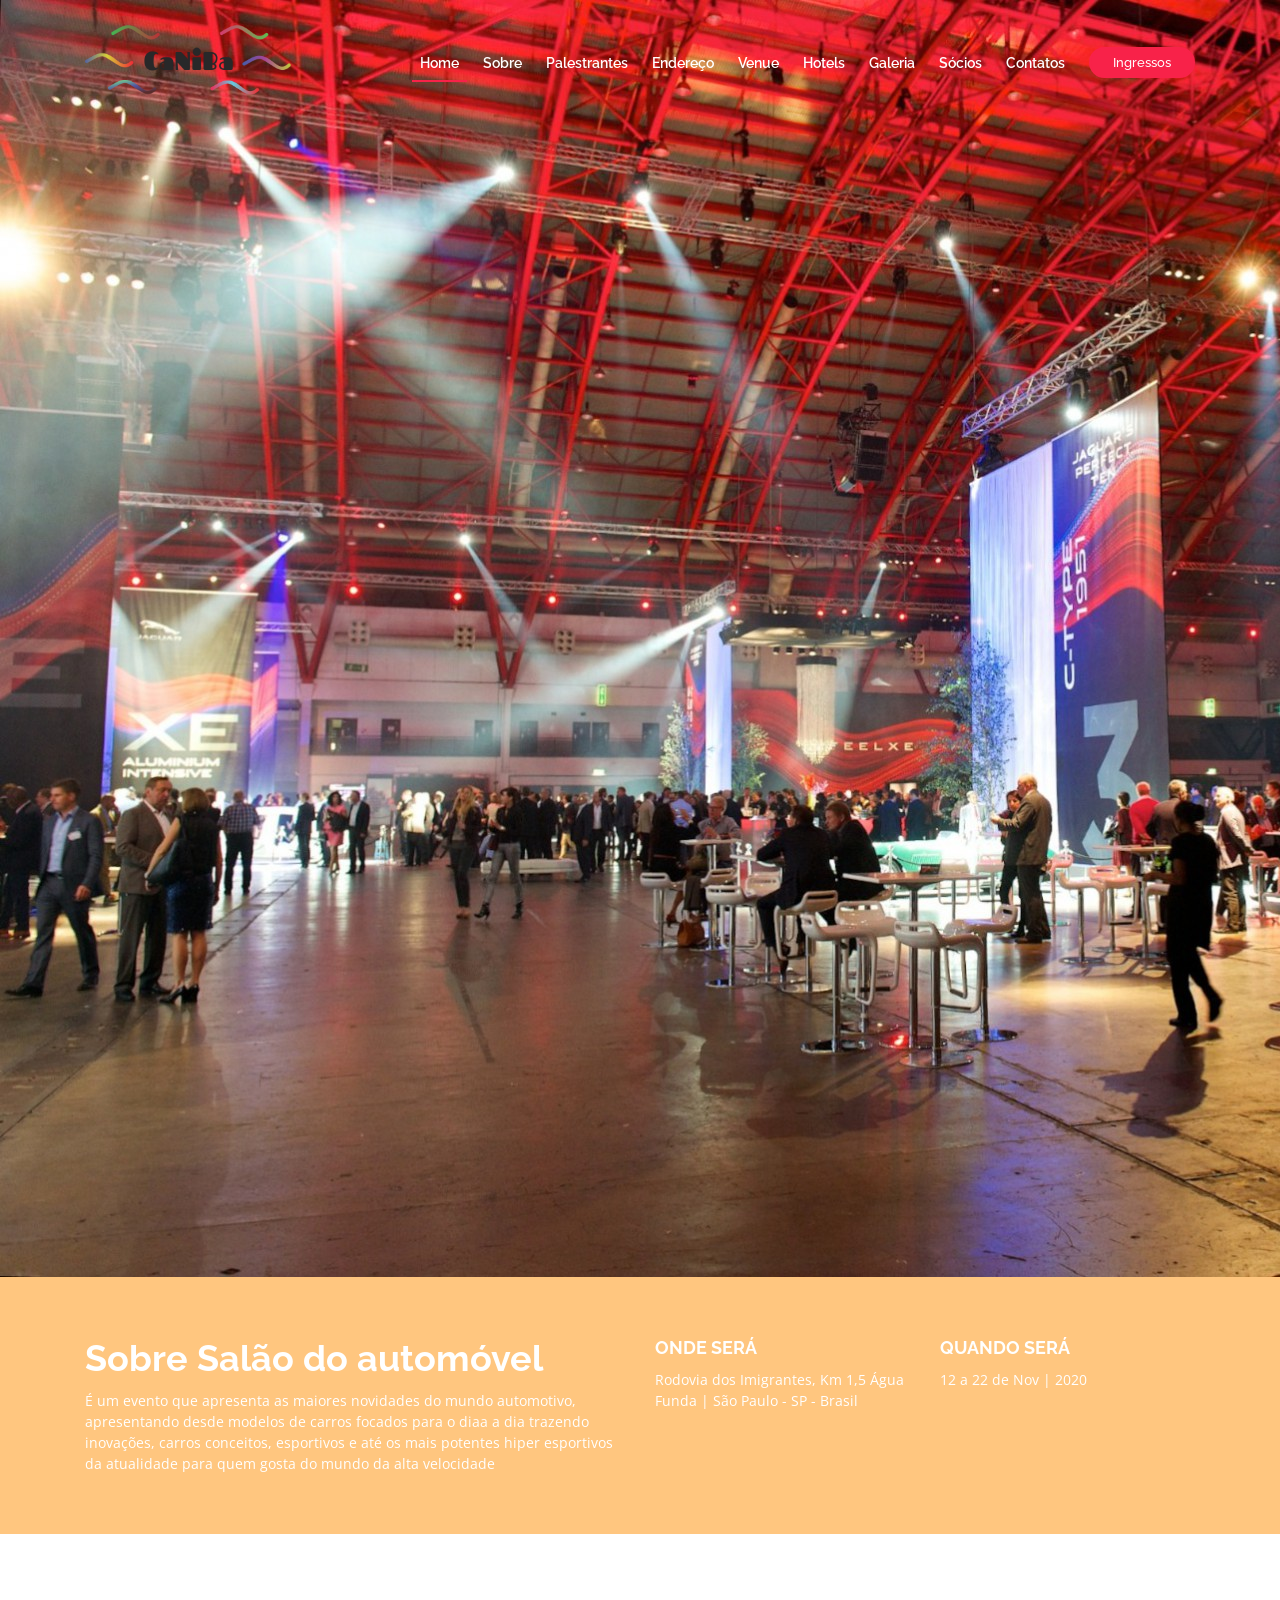
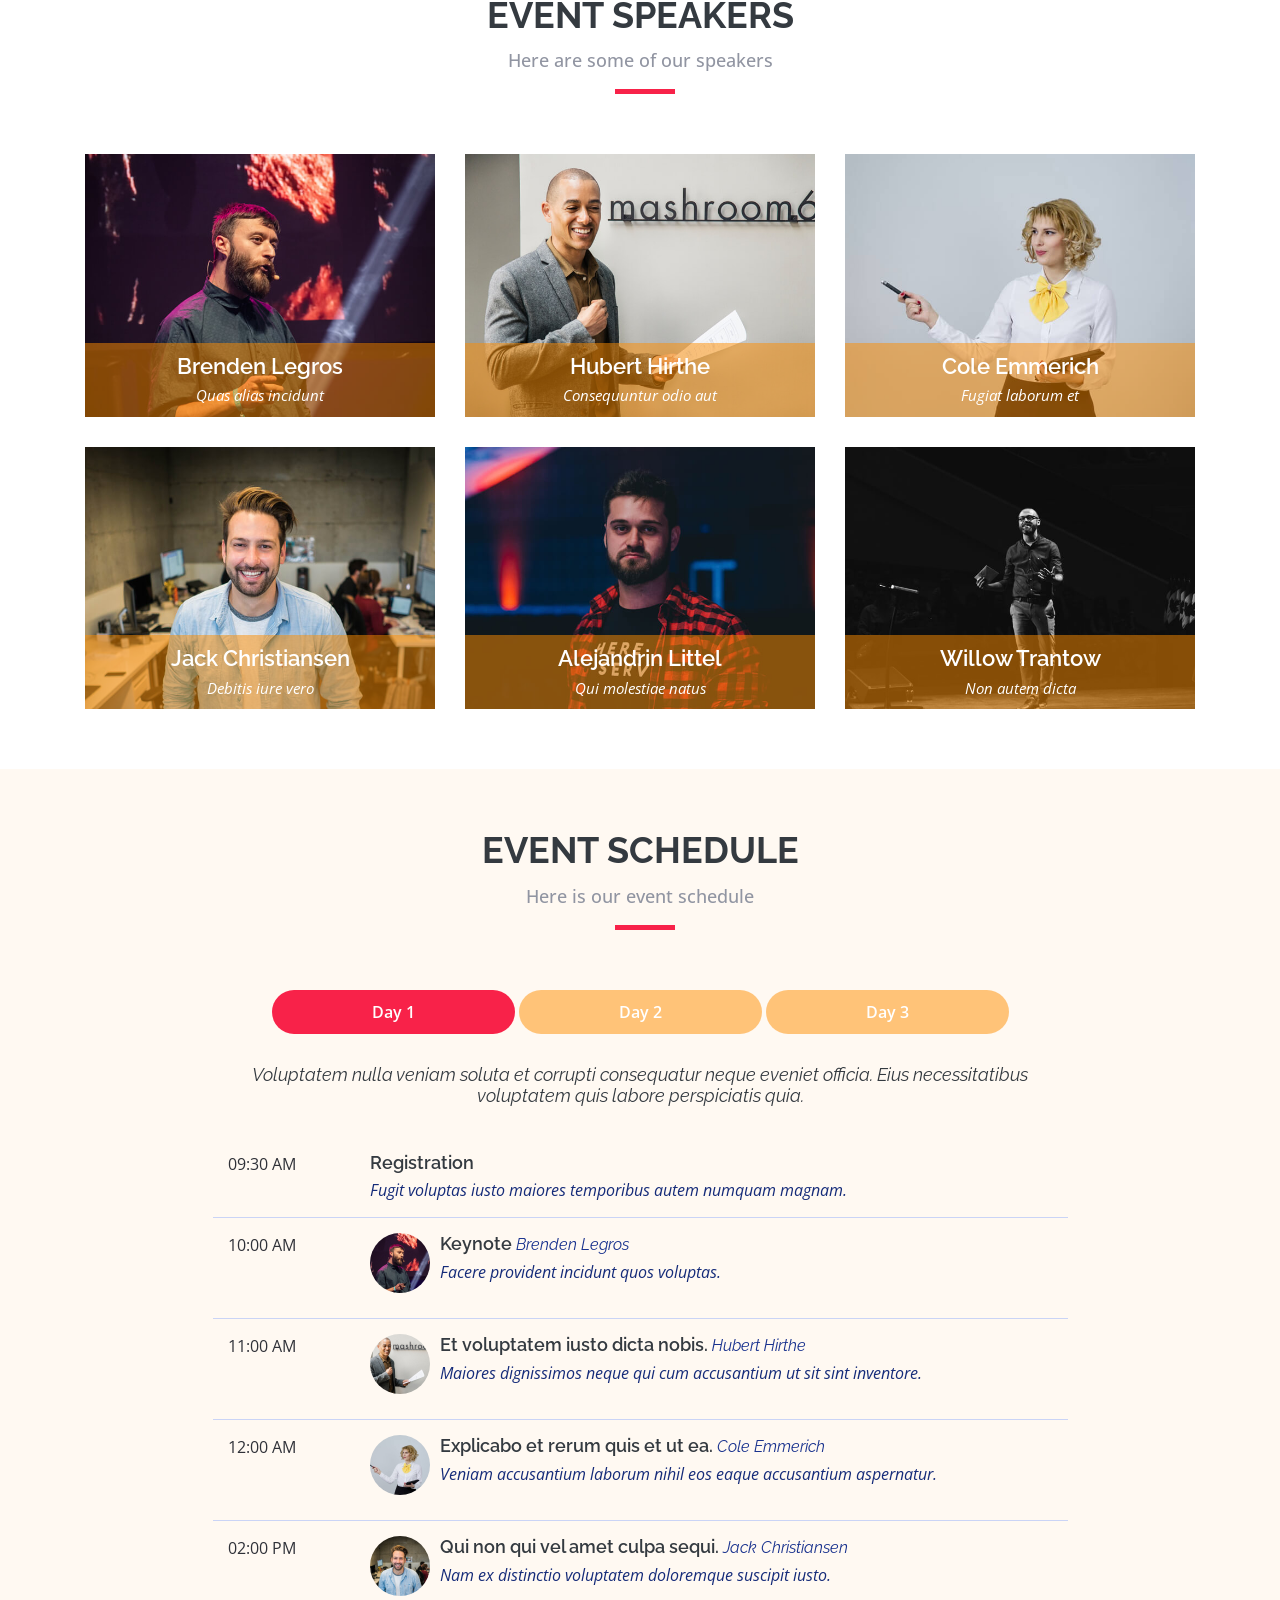
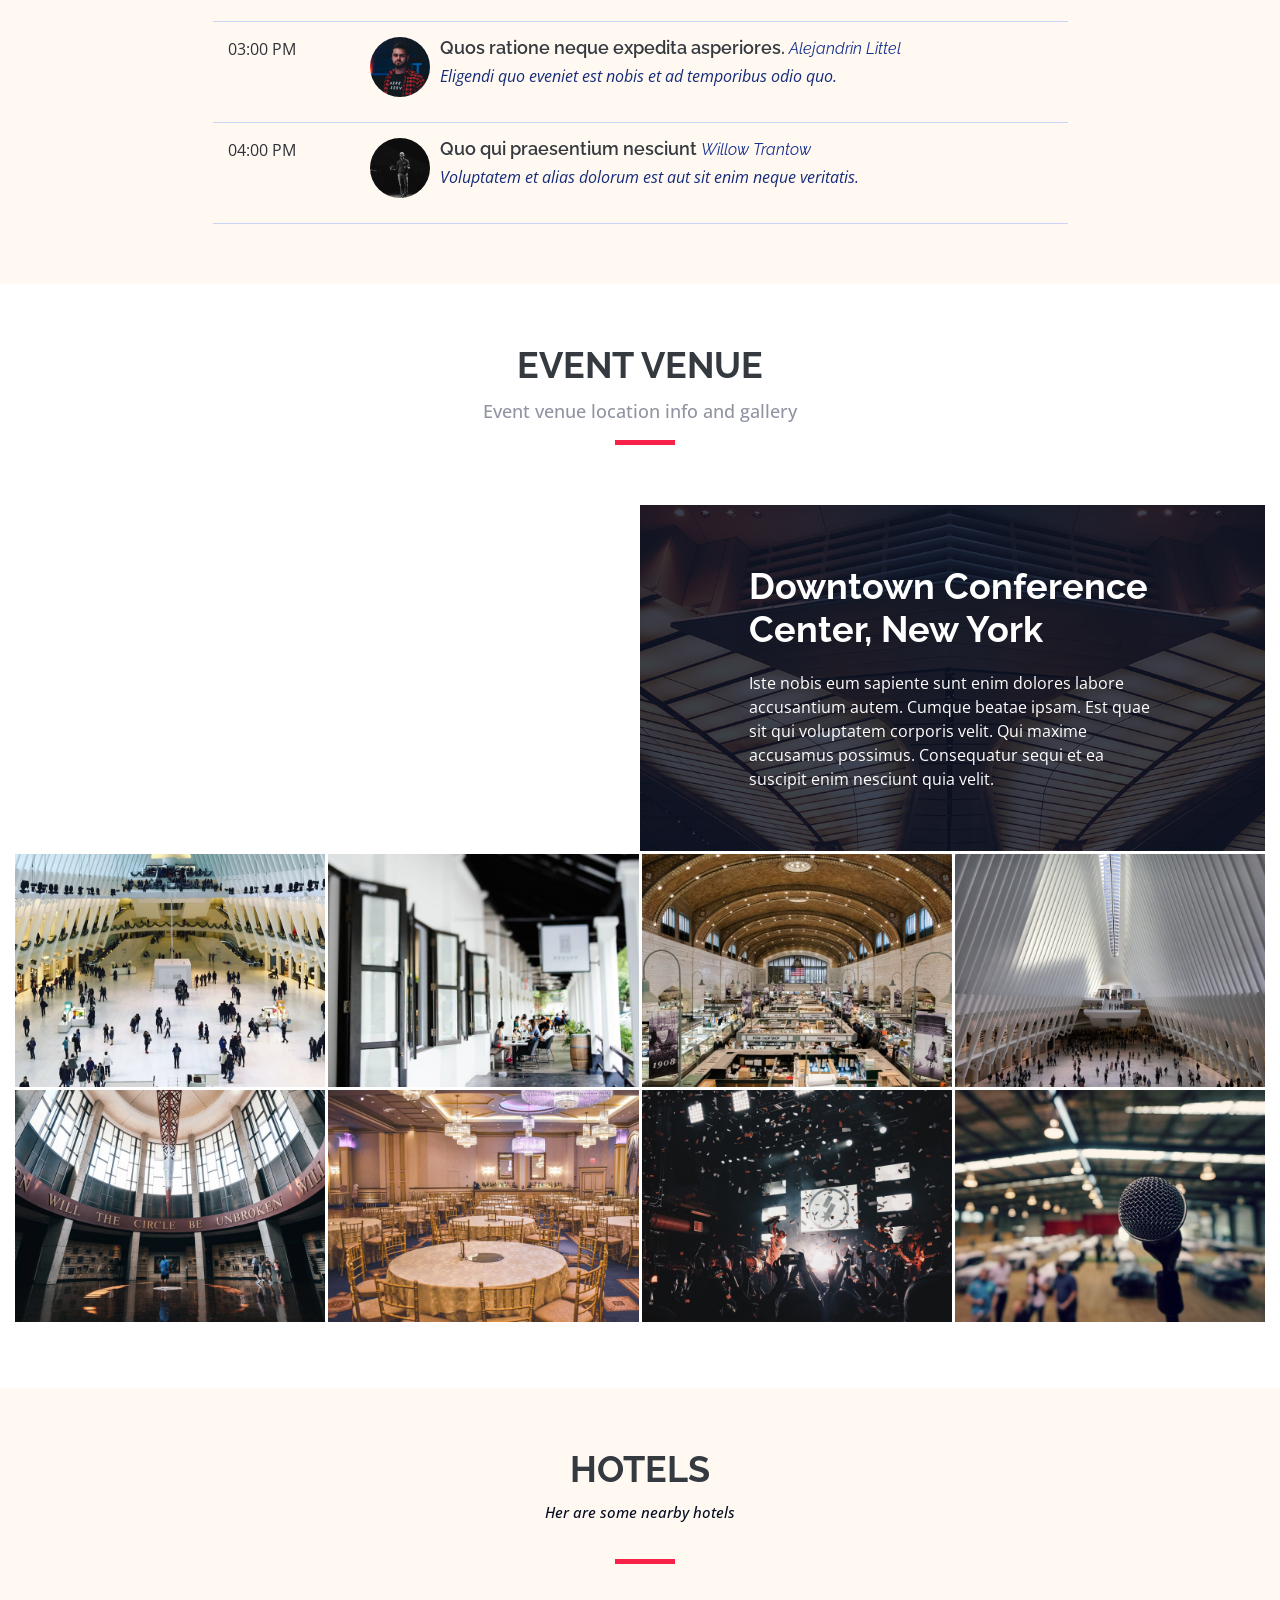
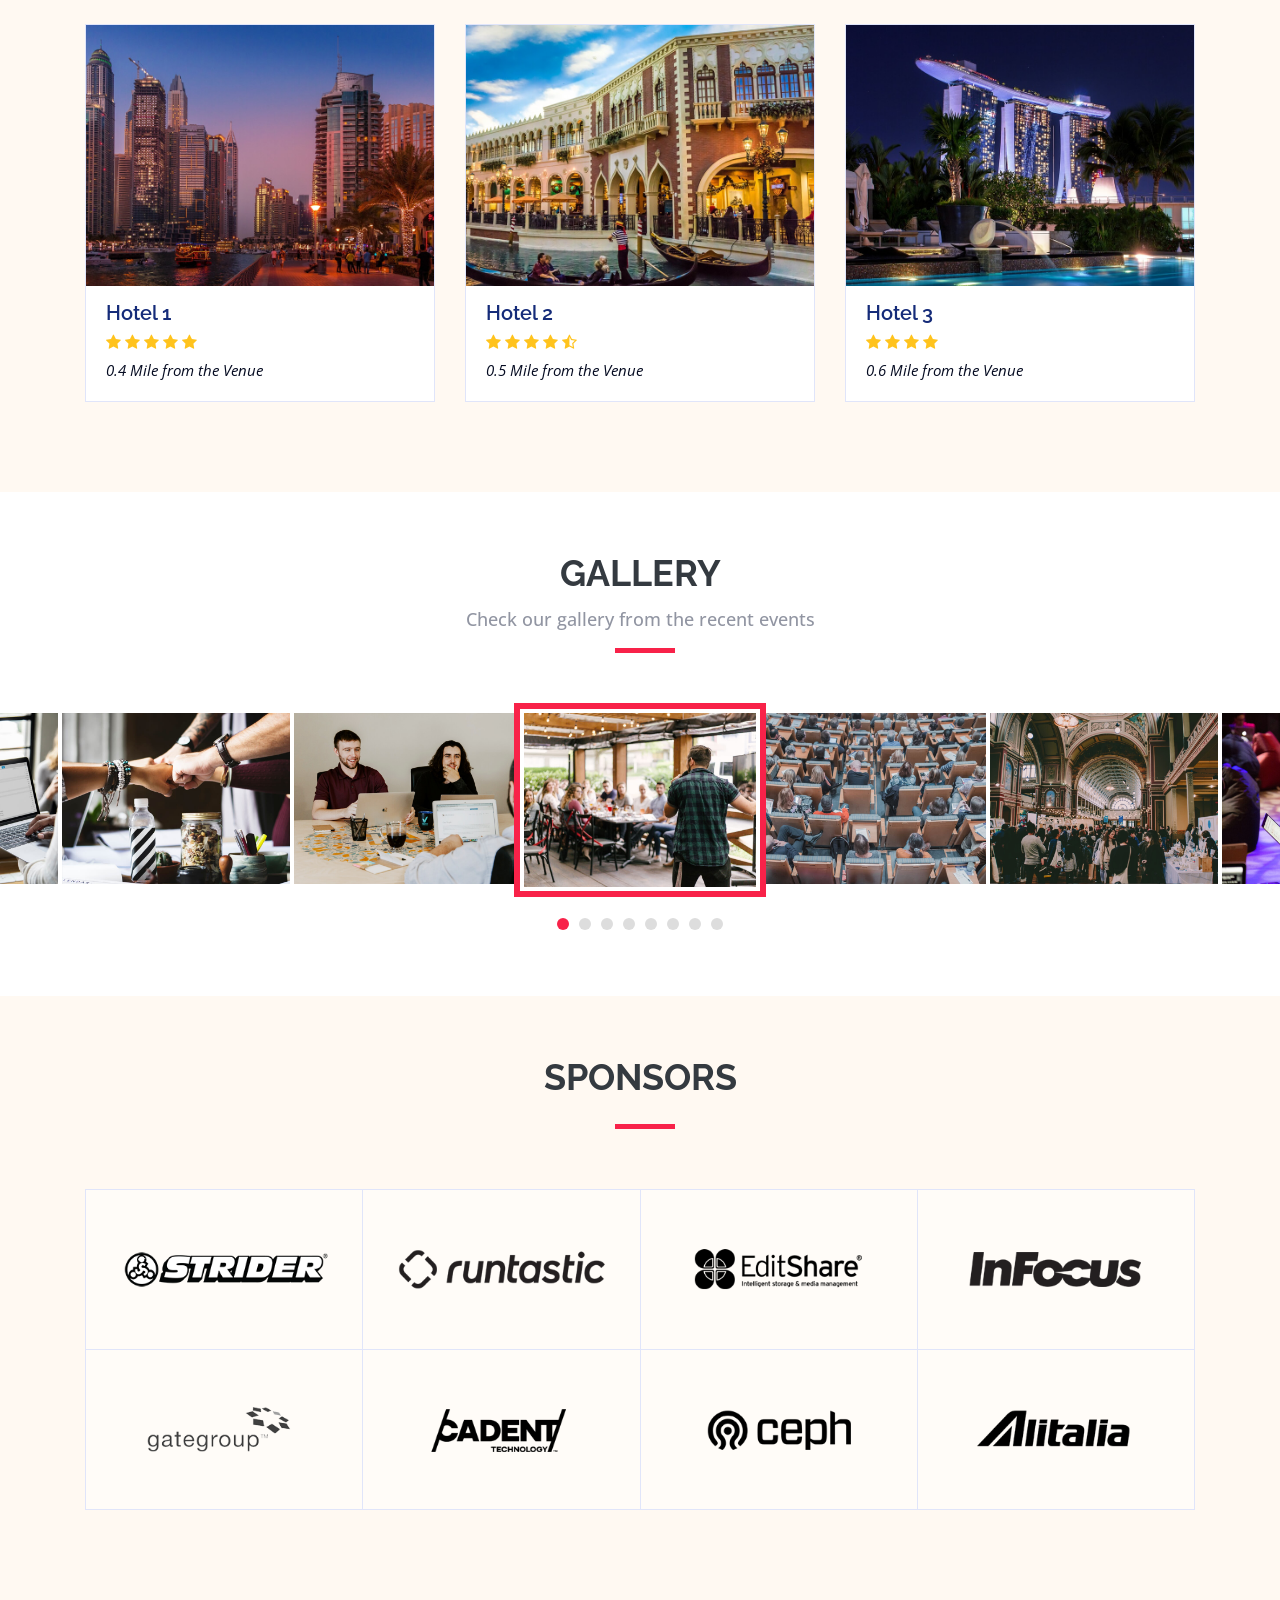
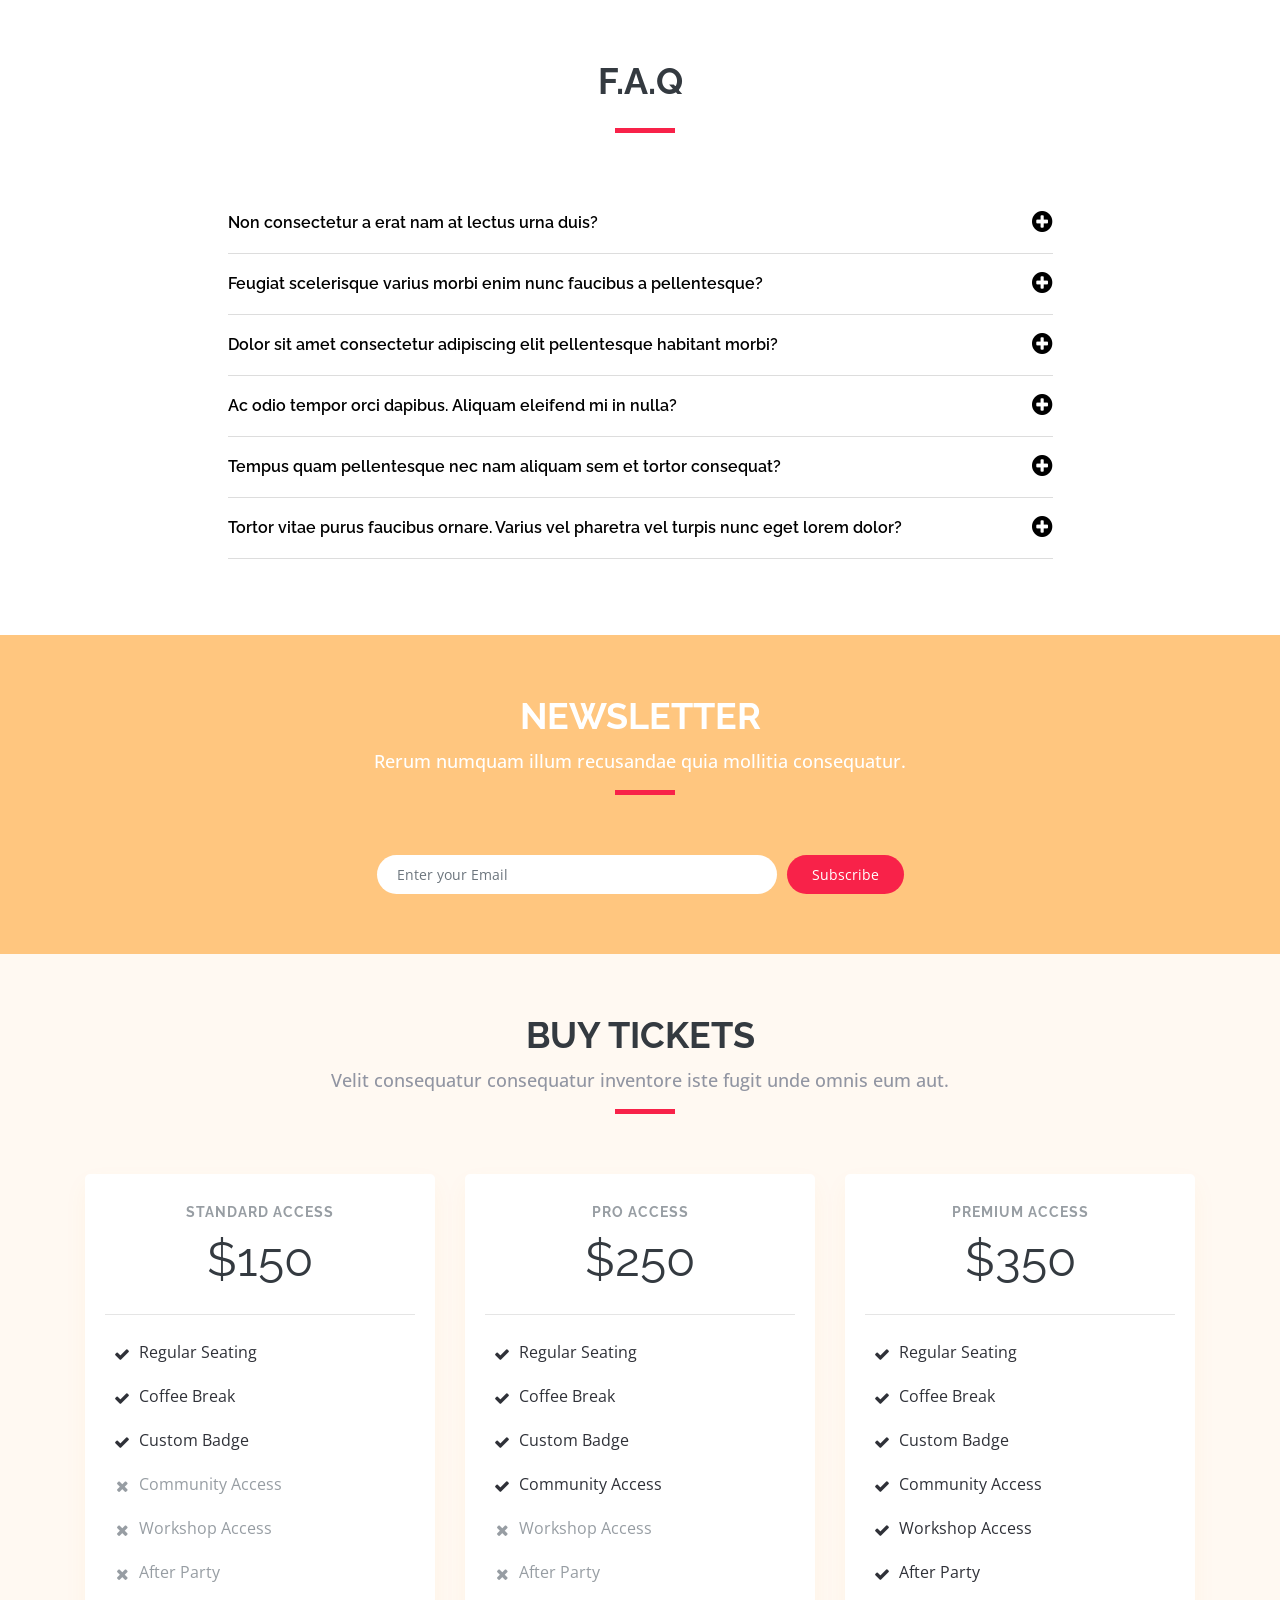
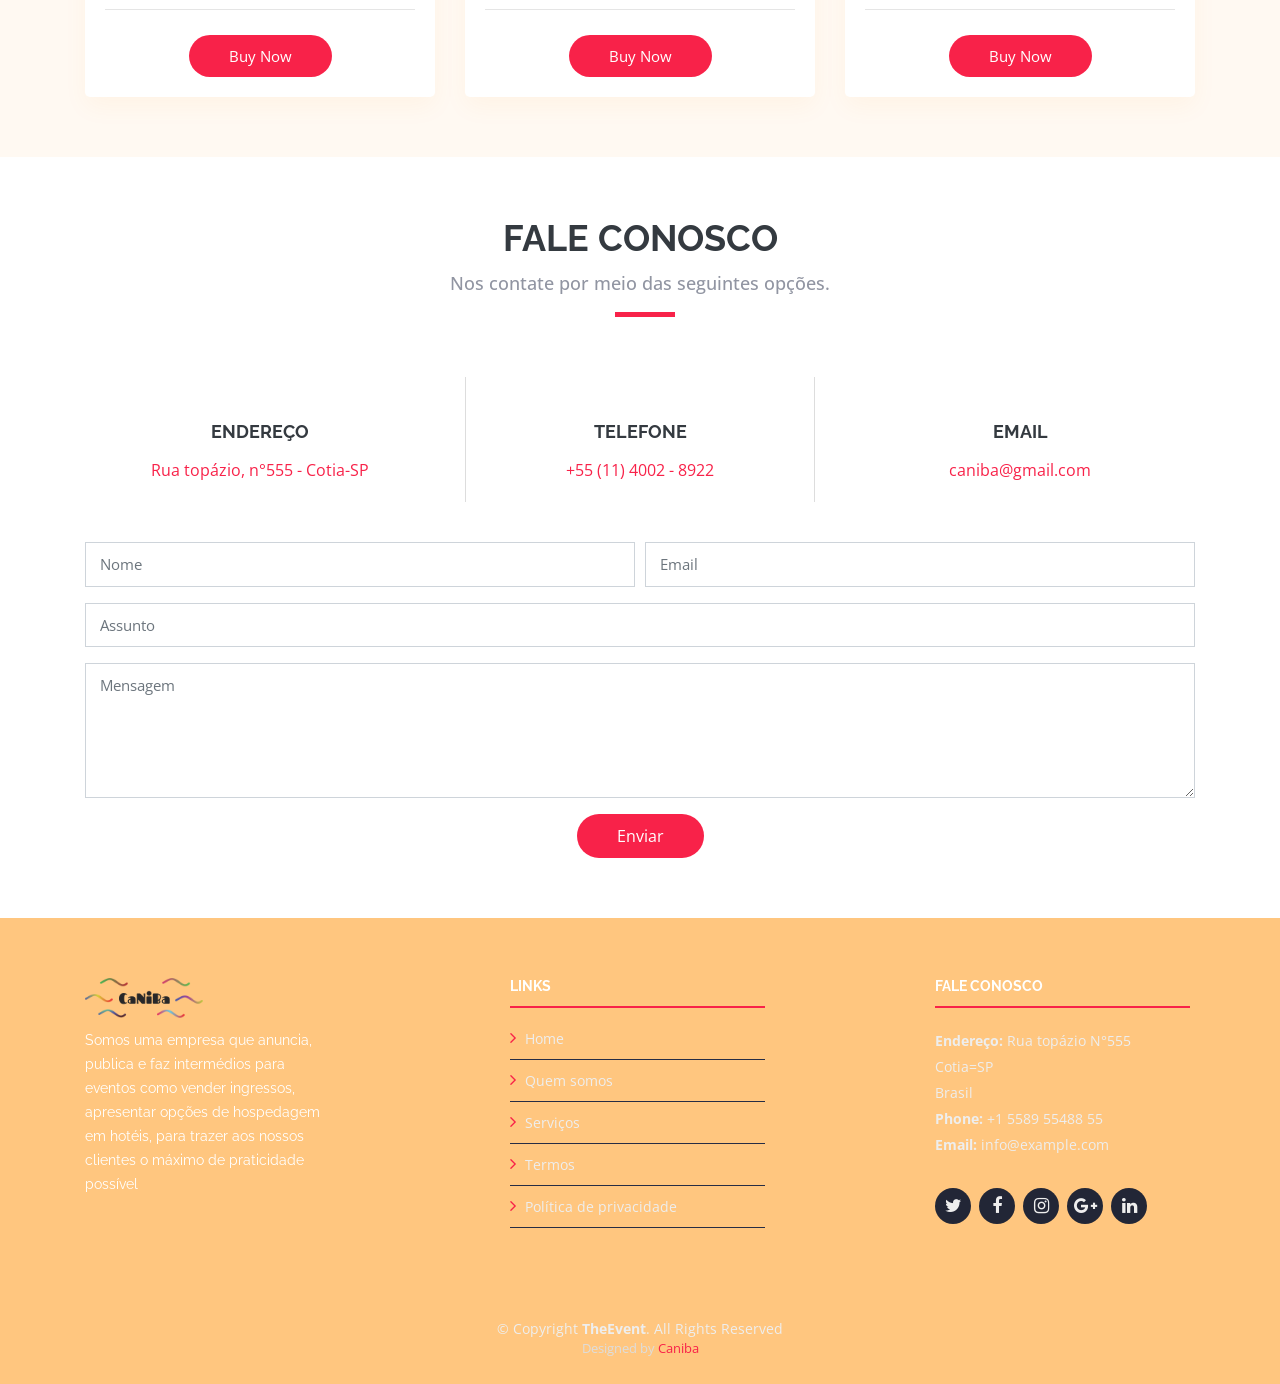
==== commit c41f1e2a: "V0.3" ====
--- a/CanibaApplicationideia desing/public_html/index.html
+++ b/CanibaApplicationideia desing/public_html/index.html
@@ -2,7 +2,7 @@
 <html lang="en">
 
     <head>
-        <meta charset="utf-8">
+        <meta charset="">
         <title>TheEvent - Bootstrap Event Template</title>
         <meta content="width=device-width, initial-scale=1.0" name="viewport">
         <meta content="" name="keywords">
@@ -54,15 +54,15 @@
                 <nav id="nav-menu-container">
                     <ul class="nav-menu">
                         <li class="menu-active"><a href="#intro">Home</a></li>
-                        <li><a href="#about">About</a></li>
-                        <li><a href="#speakers">Speakers</a></li>
-                        <li><a href="#schedule">Schedule</a></li>
+                        <li><a href="#about">Sobre</a></li>
+                        <li><a href="#speakers">Palestrantes</a></li>
+                        <li><a href="#schedule">Endere�o</a></li>
                         <li><a href="#venue">Venue</a></li>
                         <li><a href="#hotels">Hotels</a></li>
-                        <li><a href="#gallery">Gallery</a></li>
-                        <li><a href="#supporters">Sponsors</a></li>
-                        <li><a href="#contact">Contact</a></li>
-                        <li class="buy-tickets"><a href="#buy-tickets">Buy Tickets</a></li>
+                        <li><a href="#gallery">Galeria</a></li>
+                        <li><a href="#supporters">S�cios</a></li>
+                        <li><a href="#contact">Contatos</a></li>
+                        <li class="buy-tickets"><a href="#buy-tickets">Ingressos</a></li>
                     </ul>
                 </nav><!-- #nav-menu-container -->
             </div>
@@ -78,10 +78,10 @@
                            <img src="img/img.jpg" alt="intro-bg"  title="The Annual"/>
                         </div>
                         <div class="carousel-item">
-                             <img src="img/img2.jpg" alt="about-bg"/>
+                             <img src="img/img4.jpg" alt="about-bg"/>
                         </div>
                         <div class="carousel-item">
-                            <img src="img/img3.jpg" alt="foto3"/>
+                            <img src="img/img5.jpg" alt="foto3"/>
                         </div>
                     </div>        
                 </div>           
@@ -96,18 +96,18 @@
                 <div class="container">
                     <div class="row">
                         <div class="col-lg-6">
-                            <h2>About The Event</h2>
-                            <p>Sed nam ut dolor qui repellendus iusto odit. Possimus inventore eveniet accusamus error amet eius aut
-                                accusantium et. Non odit consequatur repudiandae sequi ea odio molestiae. Enim possimus sunt inventore in
-                                est ut optio sequi unde.</p>
+                            <h2>Sobre Sal�o do autom�vel</h2>
+                            <p>� um evento que apresenta as maiores novidades do mundo automotivo, apresentando desde modelos de carros focados para o diaa a dia trazendo inova��es, 
+							carros conceitos, esportivos e at� os mais potentes hiper esportivos da atualidade para quem gosta do mundo da alta velocidade</p>
                         </div>
                         <div class="col-lg-3">
-                            <h3>Where</h3>
-                            <p>Downtown Conference Center, New York</p>
+                            <h3>Onde ser�</h3>
+                            <p>Rodovia dos Imigrantes, Km 1,5
+							�gua Funda | S�o Paulo - SP - Brasil</p>
                         </div>
                         <div class="col-lg-3">
-                            <h3>When</h3>
-                            <p>Monday to Wednesday<br>10-12 December</p>
+                            <h3>Quando ser�</h3>
+                            <p>12 a 22 de Nov | 2020</p>
                         </div>
                     </div>
                 </div>
@@ -963,8 +963,8 @@
                 <div class="container">
 
                     <div class="section-header">
-                        <h2>Contact Us</h2>
-                        <p>Nihil officia ut sint molestiae tenetur.</p>
+                        <h2>Fale Conosco</h2>
+                        <p>Nos contate por meio das seguintes op��es.</p>
                     </div>
 
                     <div class="row contact-info">
@@ -972,16 +972,16 @@
                         <div class="col-md-4">
                             <div class="contact-address">
                                 <i class="ion-ios-location-outline"></i>
-                                <h3>Address</h3>
-                                <address>A108 Adam Street, NY 535022, USA</address>
+                                <h3>Endere�o</h3>
+                                <address>Rua top�zio, n�555 - Cotia-SP </address>
                             </div>
                         </div>
 
                         <div class="col-md-4">
                             <div class="contact-phone">
                                 <i class="ion-ios-telephone-outline"></i>
-                                <h3>Phone Number</h3>
-                                <p><a href="tel:+155895548855">+1 5589 55488 55</a></p>
+                                <h3>Telefone</h3>
+                                <p><a href="tel:+155895548855">+55 (11) 4002 - 8922</a></p>
                             </div>
                         </div>
 
@@ -989,35 +989,35 @@
                             <div class="contact-email">
                                 <i class="ion-ios-email-outline"></i>
                                 <h3>Email</h3>
-                                <p><a href="mailto:info@example.com">info@example.com</a></p>
+                                <p><a href="mailto:info@example.com">caniba@gmail.com</a></p>
                             </div>
                         </div>
 
                     </div>
 
                     <div class="form">
-                        <div id="sendmessage">Your message has been sent. Thank you!</div>
+                        <div id="sendmessage">Sua mensagem foi enviada!</div>
                         <div id="errormessage"></div>
                         <form action="" method="post" role="form" class="contactForm">
                             <div class="form-row">
                                 <div class="form-group col-md-6">
-                                    <input type="text" name="name" class="form-control" id="name" placeholder="Your Name" data-rule="minlen:4" data-msg="Please enter at least 4 chars" />
+                                    <input type="text" name="name" class="form-control" id="name" placeholder="Nome" data-rule="minlen:4" data-msg="M�nimo 4 caracteres" />
                                     <div class="validation"></div>
                                 </div>
                                 <div class="form-group col-md-6">
-                                    <input type="email" class="form-control" name="email" id="email" placeholder="Your Email" data-rule="email" data-msg="Please enter a valid email" />
+                                    <input type="email" class="form-control" name="email" id="email" placeholder="Email" data-rule="email" data-msg="Email inv�lido" />
                                     <div class="validation"></div>
                                 </div>
                             </div>
                             <div class="form-group">
-                                <input type="text" class="form-control" name="subject" id="subject" placeholder="Subject" data-rule="minlen:4" data-msg="Please enter at least 8 chars of subject" />
+                                <input type="text" class="form-control" name="subject" id="subject" placeholder="Assunto" data-rule="minlen:4" data-msg="M�nimo 8 caracteres" />
                                 <div class="validation"></div>
                             </div>
                             <div class="form-group">
-                                <textarea class="form-control" name="message" rows="5" data-rule="required" data-msg="Please write something for us" placeholder="Message"></textarea>
+                                <textarea class="form-control" name="message" rows="5" data-rule="required" data-msg="Por favor, nos escreva algo!" placeholder="Mensagem"></textarea>
                                 <div class="validation"></div>
                             </div>
-                            <div class="text-center"><button type="submit">Send Message</button></div>
+                            <div class="text-center"><button type="submit">Enviar</button></div>
                         </form>
                     </div>
 
@@ -1037,37 +1037,26 @@
 
                         <div class="col-lg-3 col-md-6 footer-info">
                             <img src="img/logo.png" alt="TheEvenet">
-                            <p>In alias aperiam. Placeat tempore facere. Officiis voluptate ipsam vel eveniet est dolor et totam porro. Perspiciatis ad omnis fugit molestiae recusandae possimus. Aut consectetur id quis. In inventore consequatur ad voluptate cupiditate debitis accusamus repellat cumque.</p>
+                            <p>Somos uma empresa que anuncia,<br> publica e faz interm�dios para<br> eventos como vender ingressos,<br> apresentar op��es de hospedagem<br> em hot�is, para trazer aos nossos<br> clientes o m�ximo de praticidade poss�vel</p>
                         </div>
 
                         <div class="col-lg-3 col-md-6 footer-links">
-                            <h4>Useful Links</h4>
+                            <h4>Links</h4>
                             <ul>
                                 <li><i class="fa fa-angle-right"></i> <a href="#">Home</a></li>
-                                <li><i class="fa fa-angle-right"></i> <a href="#">About us</a></li>
-                                <li><i class="fa fa-angle-right"></i> <a href="#">Services</a></li>
-                                <li><i class="fa fa-angle-right"></i> <a href="#">Terms of service</a></li>
-                                <li><i class="fa fa-angle-right"></i> <a href="#">Privacy policy</a></li>
+                                <li><i class="fa fa-angle-right"></i> <a href="#">Quem somos</a></li>
+                                <li><i class="fa fa-angle-right"></i> <a href="#">Servi�os</a></li>
+                                <li><i class="fa fa-angle-right"></i> <a href="#">Termos</a></li>
+                                <li><i class="fa fa-angle-right"></i> <a href="#">Pol�tica de privacidade</a></li>
                             </ul>
                         </div>
 
-                        <div class="col-lg-3 col-md-6 footer-links">
-                            <h4>Useful Links</h4>
-                            <ul>
-                                <li><i class="fa fa-angle-right"></i> <a href="#">Home</a></li>
-                                <li><i class="fa fa-angle-right"></i> <a href="#">About us</a></li>
-                                <li><i class="fa fa-angle-right"></i> <a href="#">Services</a></li>
-                                <li><i class="fa fa-angle-right"></i> <a href="#">Terms of service</a></li>
-                                <li><i class="fa fa-angle-right"></i> <a href="#">Privacy policy</a></li>
-                            </ul>
-                        </div>
-
                         <div class="col-lg-3 col-md-6 footer-contact">
-                            <h4>Contact Us</h4>
+                            <h4>Fale conosco</h4>
                             <p>
-                                A108 Adam Street <br>
-                                New York, NY 535022<br>
-                                United States <br>
+                                <strong>Endere�o:</strong> Rua top�zio N�555 <br>
+                                Cotia=SP<br>
+                                Brasil <br>
                                 <strong>Phone:</strong> +1 5589 55488 55<br>
                                 <strong>Email:</strong> info@example.com<br>
                             </p>
@@ -1097,7 +1086,7 @@
                       Licensing information: https://bootstrapmade.com/license/
                       Purchase the pro version with working PHP/AJAX contact form: https://bootstrapmade.com/buy/?theme=TheEvent
                     -->
-                    Designed by <a href="https://bootstrapmade.com/">BootstrapMade</a>
+                    Designed by <a href="https://bootstrapmade.com/">Caniba</a>
                 </div>
             </div>
         </footer><!-- #footer -->
--- a/CanibaApplicationideia desing/public_html/css/style.css
+++ b/CanibaApplicationideia desing/public_html/css/style.css
@@ -1463,6 +1463,7 @@
 
 #footer .footer-top .footer-links {
   margin-bottom: 30px;
+  margin-left: 140px;
 }
 
 #footer .footer-top .footer-links ul {
@@ -1496,6 +1497,7 @@
 
 #footer .footer-top .footer-contact {
   margin-bottom: 30px;
+  margin-left: 140px;
 }
 
 #footer .footer-top .footer-contact p {
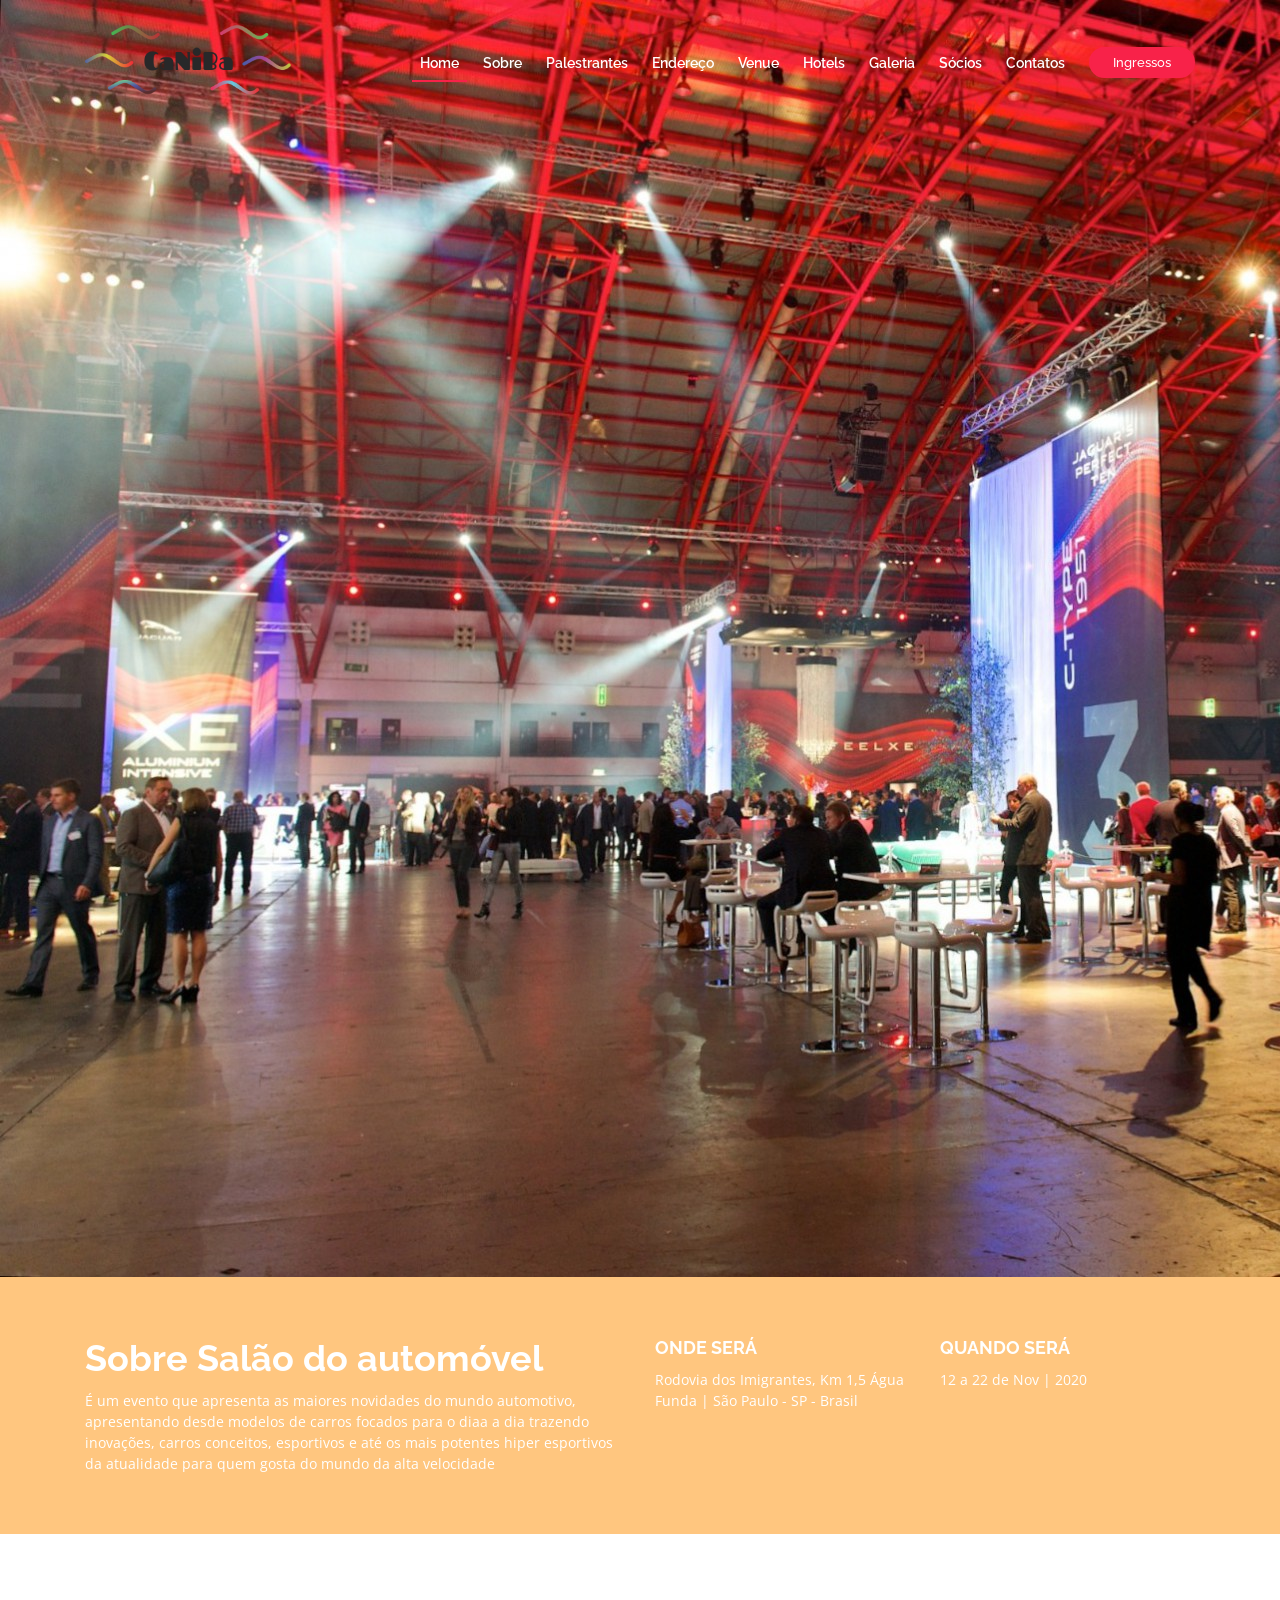
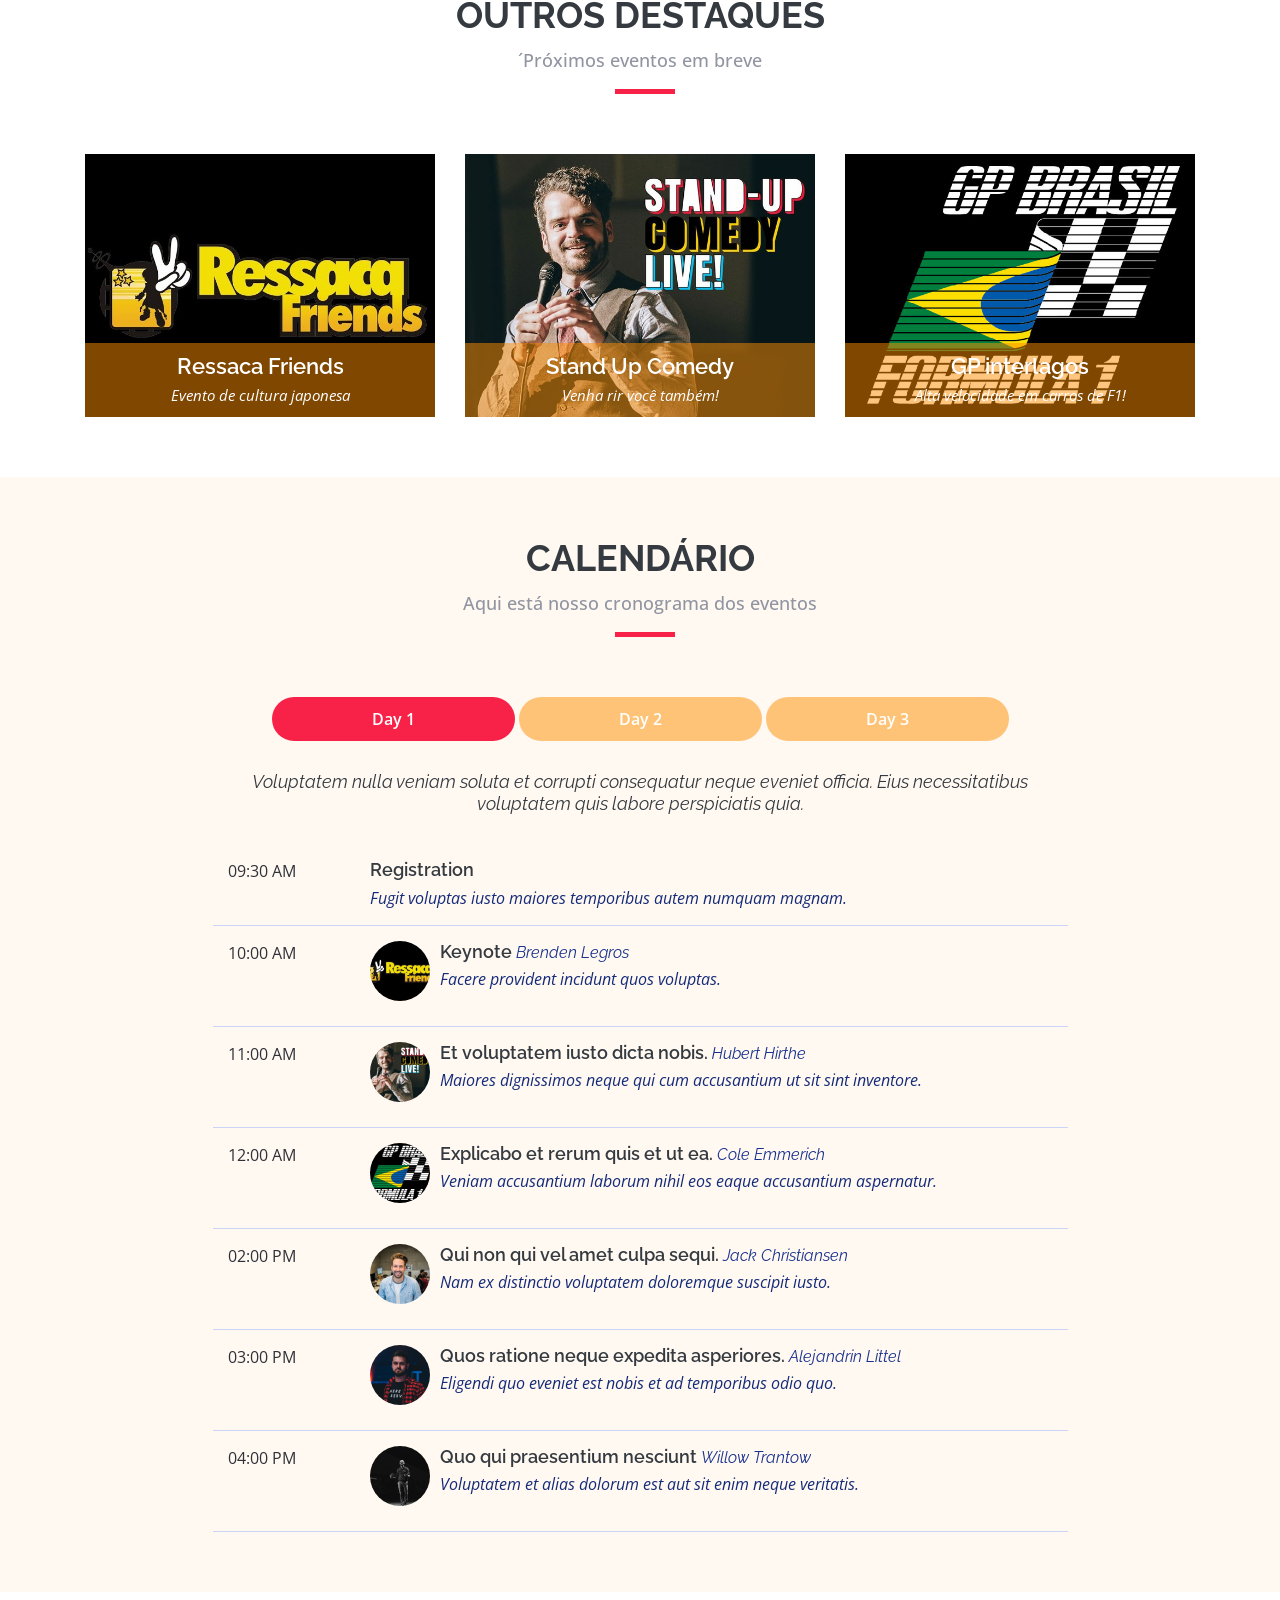
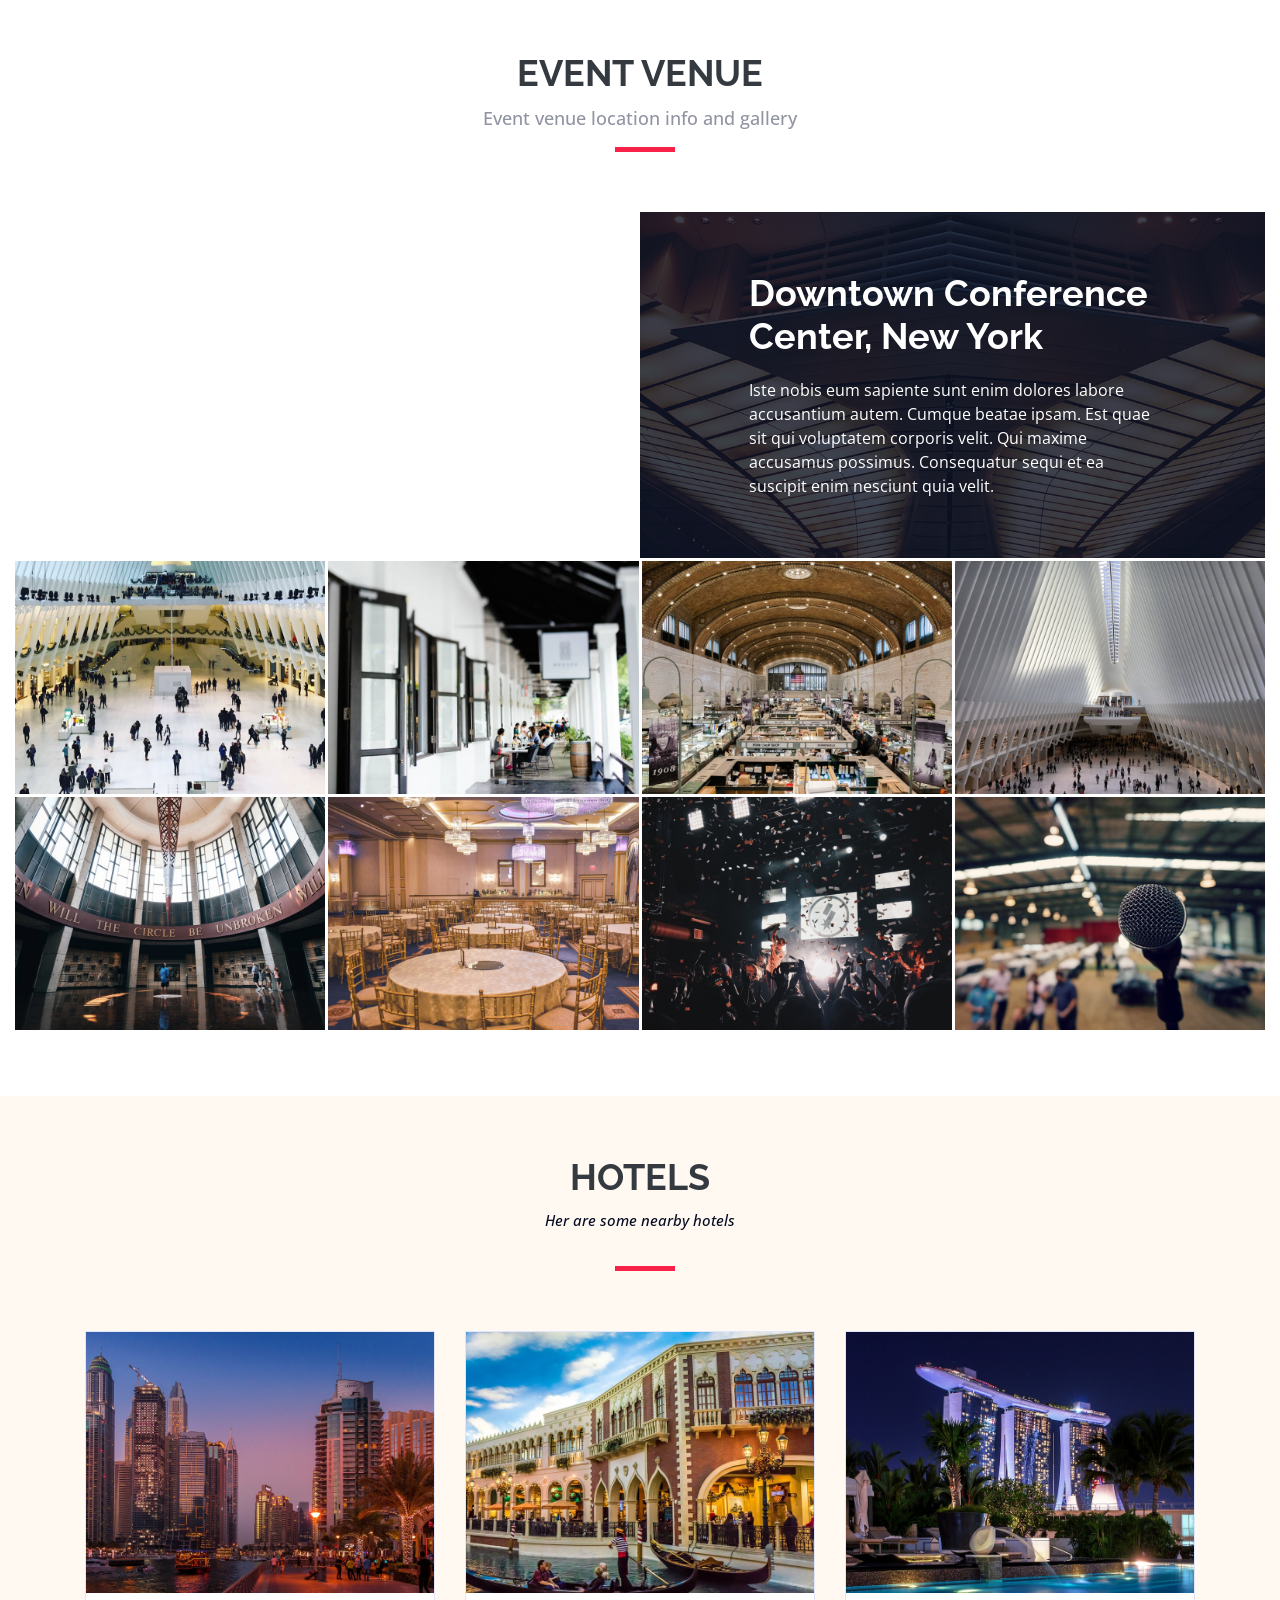
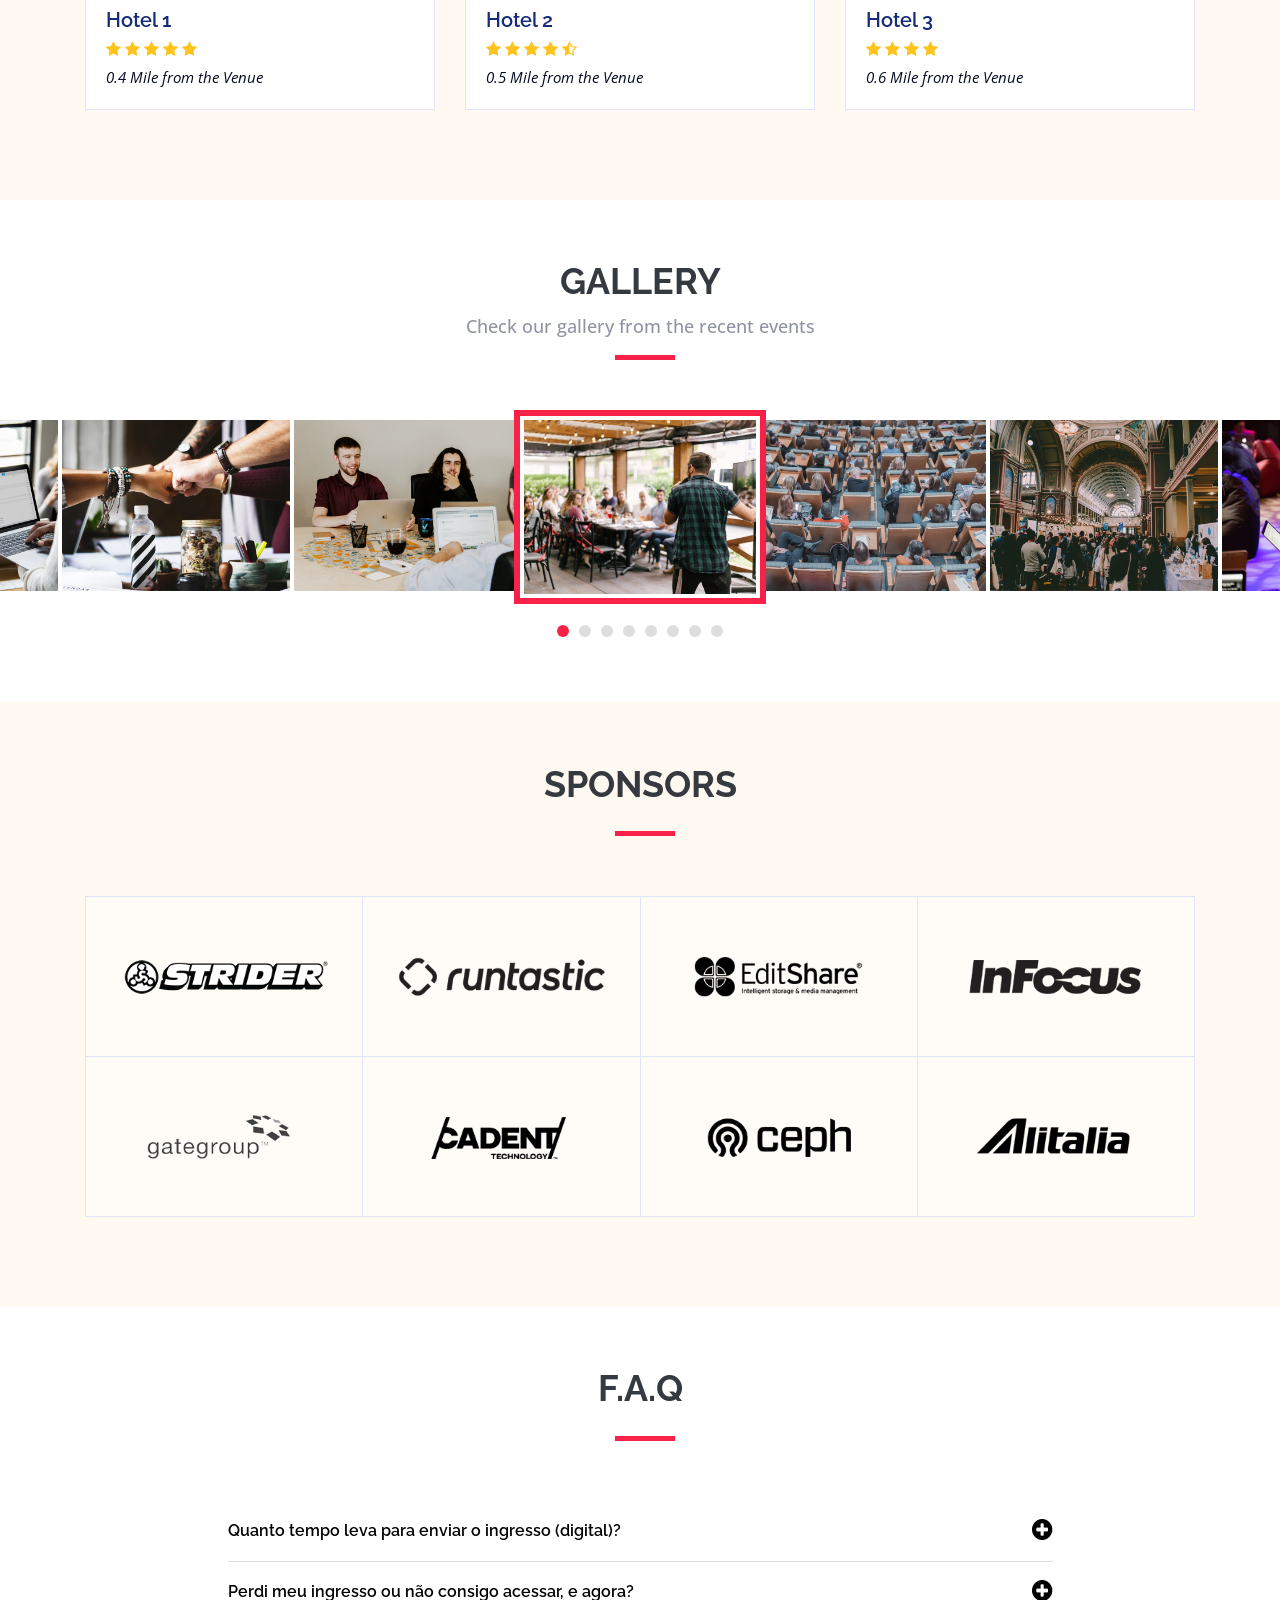
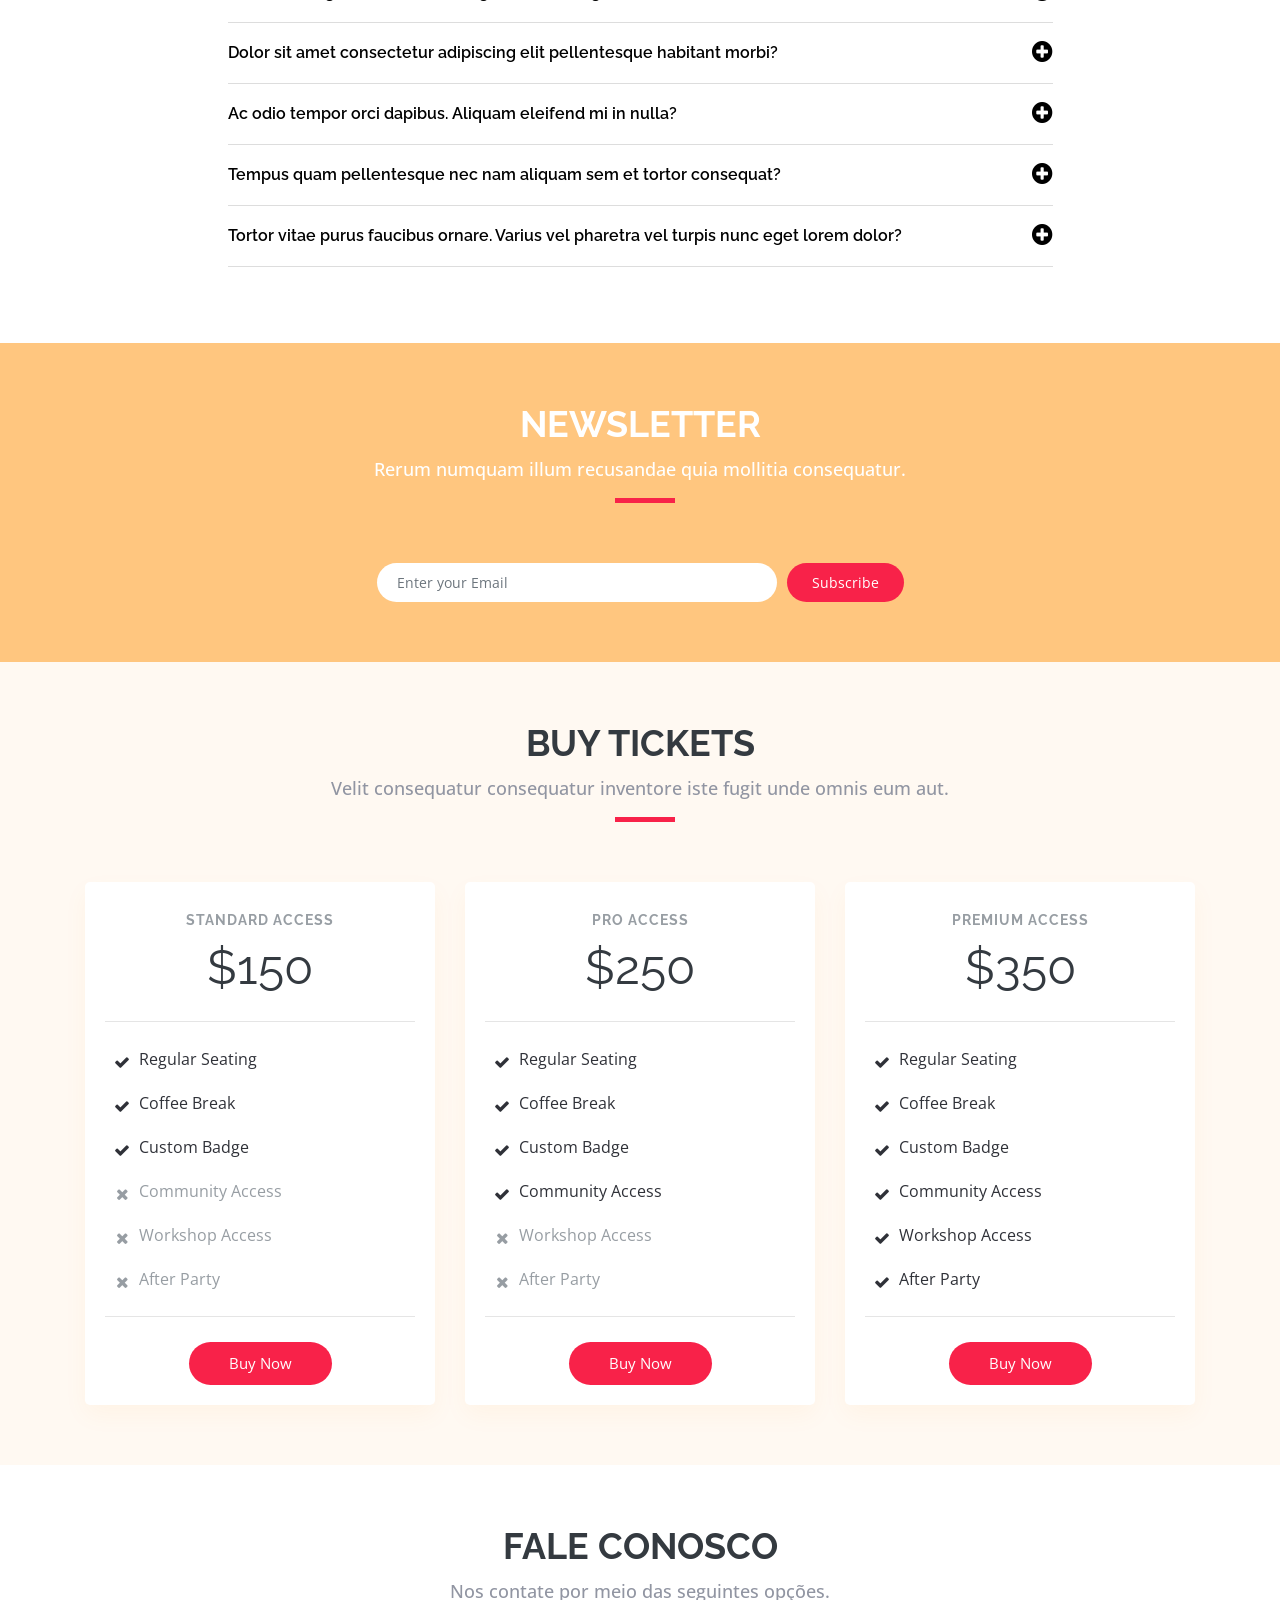
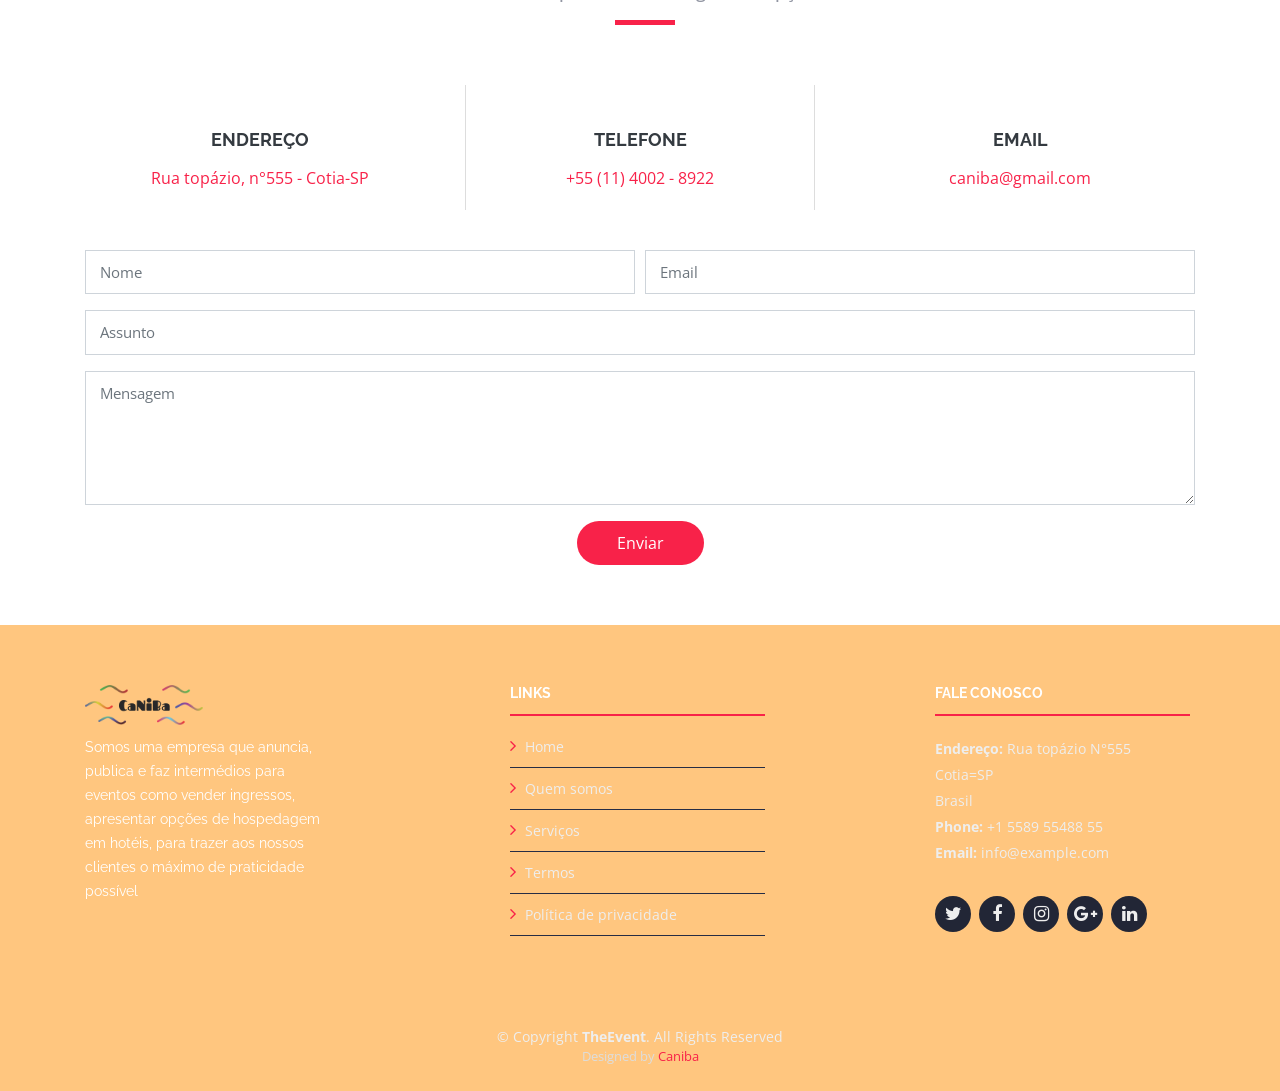
==== commit 4efe5aa5: "V0.4 Leves Alterações" ====
--- a/CanibaApplicationideia desing/public_html/index.html
+++ b/CanibaApplicationideia desing/public_html/index.html
@@ -119,8 +119,8 @@
             <section id="speakers" class="wow fadeInUp">
                 <div class="container">
                     <div class="section-header">
-                        <h2>Event Speakers</h2>
-                        <p>Here are some of our speakers</p>
+                        <h2>Outros destaques</h2>
+                        <p>�Pr�ximos eventos em breve</p>
                     </div>
 
                     <div class="row">
@@ -128,8 +128,8 @@
                             <div class="speaker">
                                 <img src="img/speakers/1.jpg" alt="Speaker 1" class="img-fluid">
                                 <div class="details">
-                                    <h3><a href="speaker-details.html">Brenden Legros</a></h3>
-                                    <p>Quas alias incidunt</p>
+                                    <h3><a href="speaker-details.html">Ressaca Friends</a></h3>
+                                    <p>Evento de cultura japonesa</p>
                                     <div class="social">
                                         <a href=""><i class="fa fa-twitter"></i></a>
                                         <a href=""><i class="fa fa-facebook"></i></a>
@@ -143,8 +143,8 @@
                             <div class="speaker">
                                 <img src="img/speakers/2.jpg" alt="Speaker 2" class="img-fluid">
                                 <div class="details">
-                                    <h3><a href="speaker-details.html">Hubert Hirthe</a></h3>
-                                    <p>Consequuntur odio aut</p>
+                                    <h3><a href="speaker-details.html">Stand Up Comedy</a></h3>
+                                    <p>Venha rir voc� tamb�m!</p>
                                     <div class="social">
                                         <a href=""><i class="fa fa-twitter"></i></a>
                                         <a href=""><i class="fa fa-facebook"></i></a>
@@ -158,8 +158,8 @@
                             <div class="speaker">
                                 <img src="img/speakers/3.jpg" alt="Speaker 3" class="img-fluid">
                                 <div class="details">
-                                    <h3><a href="speaker-details.html">Cole Emmerich</a></h3>
-                                    <p>Fugiat laborum et</p>
+                                    <h3><a href="speaker-details.html">GP interlagos</a></h3>
+                                    <p>Alta velocidade em carros de F1!</p>
                                     <div class="social">
                                         <a href=""><i class="fa fa-twitter"></i></a>
                                         <a href=""><i class="fa fa-facebook"></i></a>
@@ -169,51 +169,7 @@
                                 </div>
                             </div>
                         </div>
-                        <div class="col-lg-4 col-md-6">
-                            <div class="speaker">
-                                <img src="img/speakers/4.jpg" alt="Speaker 4" class="img-fluid">
-                                <div class="details">
-                                    <h3><a href="speaker-details.html">Jack Christiansen</a></h3>
-                                    <p>Debitis iure vero</p>
-                                    <div class="social">
-                                        <a href=""><i class="fa fa-twitter"></i></a>
-                                        <a href=""><i class="fa fa-facebook"></i></a>
-                                        <a href=""><i class="fa fa-google-plus"></i></a>
-                                        <a href=""><i class="fa fa-linkedin"></i></a>
-                                    </div>
-                                </div>
-                            </div>
-                        </div>
-                        <div class="col-lg-4 col-md-6">
-                            <div class="speaker">
-                                <img src="img/speakers/5.jpg" alt="Speaker 5" class="img-fluid">
-                                <div class="details">
-                                    <h3><a href="speaker-details.html">Alejandrin Littel</a></h3>
-                                    <p>Qui molestiae natus</p>
-                                    <div class="social">
-                                        <a href=""><i class="fa fa-twitter"></i></a>
-                                        <a href=""><i class="fa fa-facebook"></i></a>
-                                        <a href=""><i class="fa fa-google-plus"></i></a>
-                                        <a href=""><i class="fa fa-linkedin"></i></a>
-                                    </div>
-                                </div>
-                            </div>
-                        </div>
-                        <div class="col-lg-4 col-md-6">
-                            <div class="speaker">
-                                <img src="img/speakers/6.jpg" alt="Speaker 6" class="img-fluid">
-                                <div class="details">
-                                    <h3><a href="speaker-details.html">Willow Trantow</a></h3>
-                                    <p>Non autem dicta</p>
-                                    <div class="social">
-                                        <a href=""><i class="fa fa-twitter"></i></a>
-                                        <a href=""><i class="fa fa-facebook"></i></a>
-                                        <a href=""><i class="fa fa-google-plus"></i></a>
-                                        <a href=""><i class="fa fa-linkedin"></i></a>
-                                    </div>
-                                </div>
-                            </div>
-                        </div>
+                        
                     </div>
                 </div>
 
@@ -225,8 +181,8 @@
             <section id="schedule" class="section-with-bg">
                 <div class="container wow fadeInUp">
                     <div class="section-header">
-                        <h2>Event Schedule</h2>
-                        <p>Here is our event schedule</p>
+                        <h2>Calend�rio</h2>
+                        <p>Aqui est� nosso cronograma dos eventos</p>
                     </div>
 
                     <ul class="nav nav-tabs" role="tablist">
@@ -752,19 +708,19 @@
                             <ul id="faq-list">
 
                                 <li>
-                                    <a data-toggle="collapse" class="collapsed" href="#faq1">Non consectetur a erat nam at lectus urna duis? <i class="fa fa-minus-circle"></i></a>
+                                    <a data-toggle="collapse" class="collapsed" href="#faq1">Quanto tempo leva para enviar o ingresso (digital)? <i class="fa fa-minus-circle"></i></a>
                                     <div id="faq1" class="collapse" data-parent="#faq-list">
                                         <p>
-                                            Feugiat pretium nibh ipsum consequat. Tempus iaculis urna id volutpat lacus laoreet non curabitur gravida. Venenatis lectus magna fringilla urna porttitor rhoncus dolor purus non.
+                                            Ap�s a confirma��o do pagamento,cerca de 60 a 180 minutos (de 1 a 3 horas), caso esteja demorando muito, por favor, nos contate usando o link abaixo.<a href="#contact">Contatos.</a>
                                         </p>
                                     </div>
                                 </li>
 
                                 <li>
-                                    <a data-toggle="collapse" href="#faq2" class="collapsed">Feugiat scelerisque varius morbi enim nunc faucibus a pellentesque? <i class="fa fa-minus-circle"></i></a>
+                                    <a data-toggle="collapse" href="#faq2" class="collapsed">Perdi meu ingresso ou n�o consigo acessar, e agora? <i class="fa fa-minus-circle"></i></a>
                                     <div id="faq2" class="collapse" data-parent="#faq-list">
                                         <p>
-                                            Dolor sit amet consectetur adipiscing elit pellentesque habitant morbi. Id interdum velit laoreet id donec ultrices. Fringilla phasellus faucibus scelerisque eleifend donec pretium. Est pellentesque elit ullamcorper dignissim. Mauris ultrices eros in cursus turpis massa tincidunt dui.
+                                            Tenha consigo as informa��es utilizadas na hora da compra tais como, cpf, comprovante de pagamento, para pagamentos com cart�o, N� do cart�o, para boleto, o documento em si. o ingresso ser� localizado e invalidado caso os dados fornecidos forem validados. Segue abaixo o link para a solicita��o de reenvio.<a href="#contact">Contatos</a>
                                         </p>
                                     </div>
                                 </li>
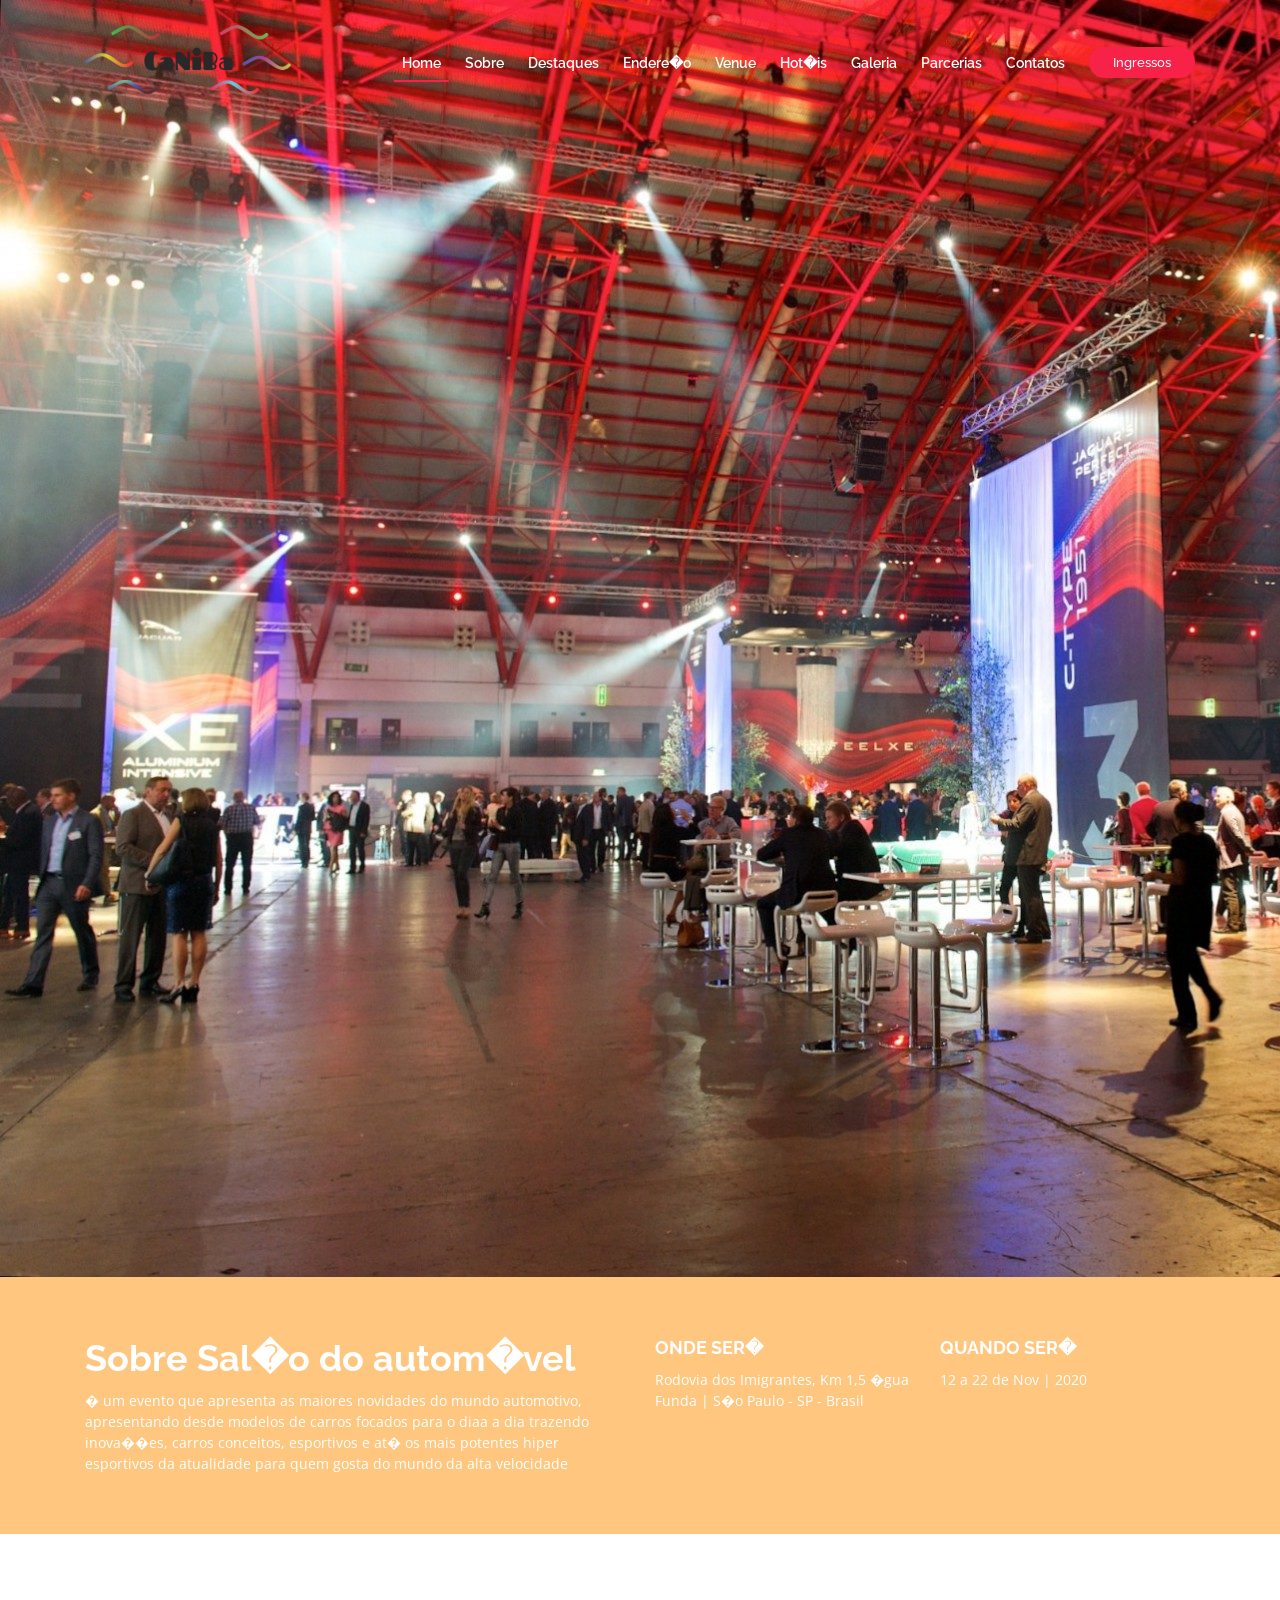
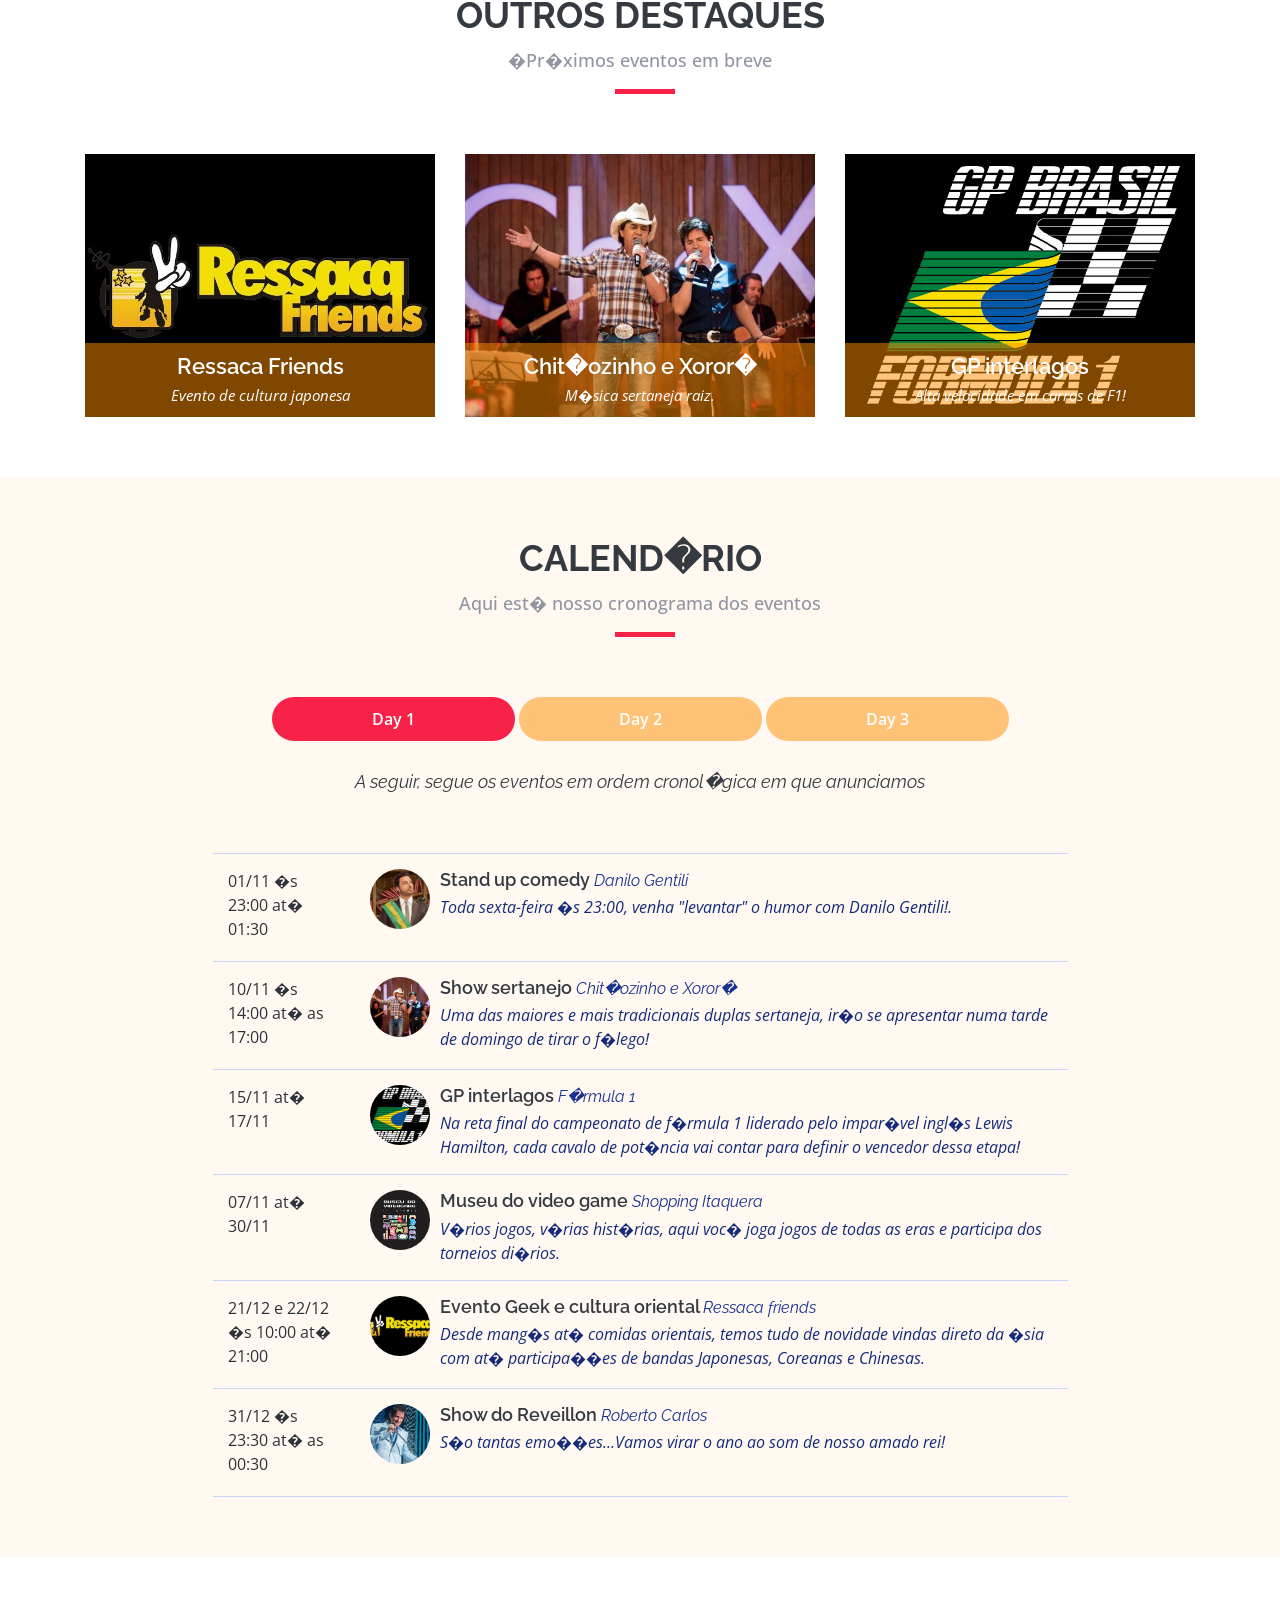
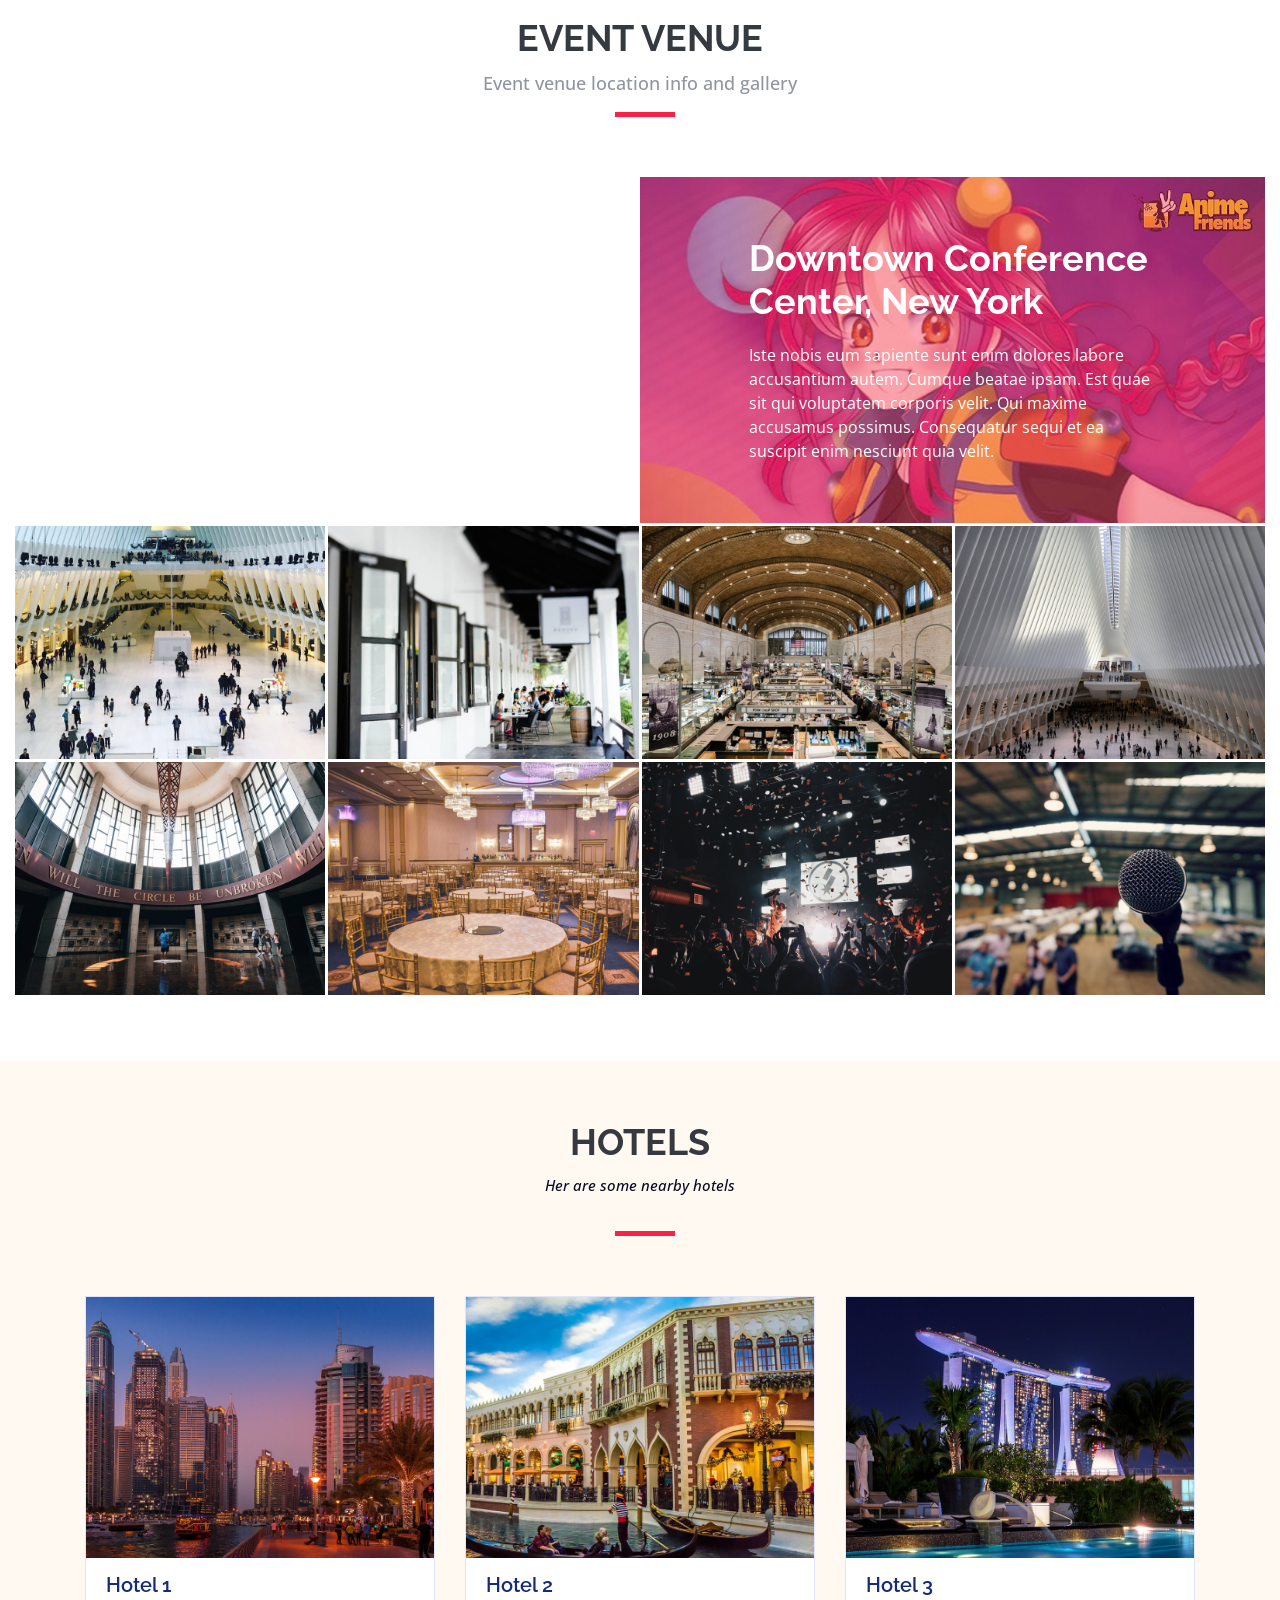
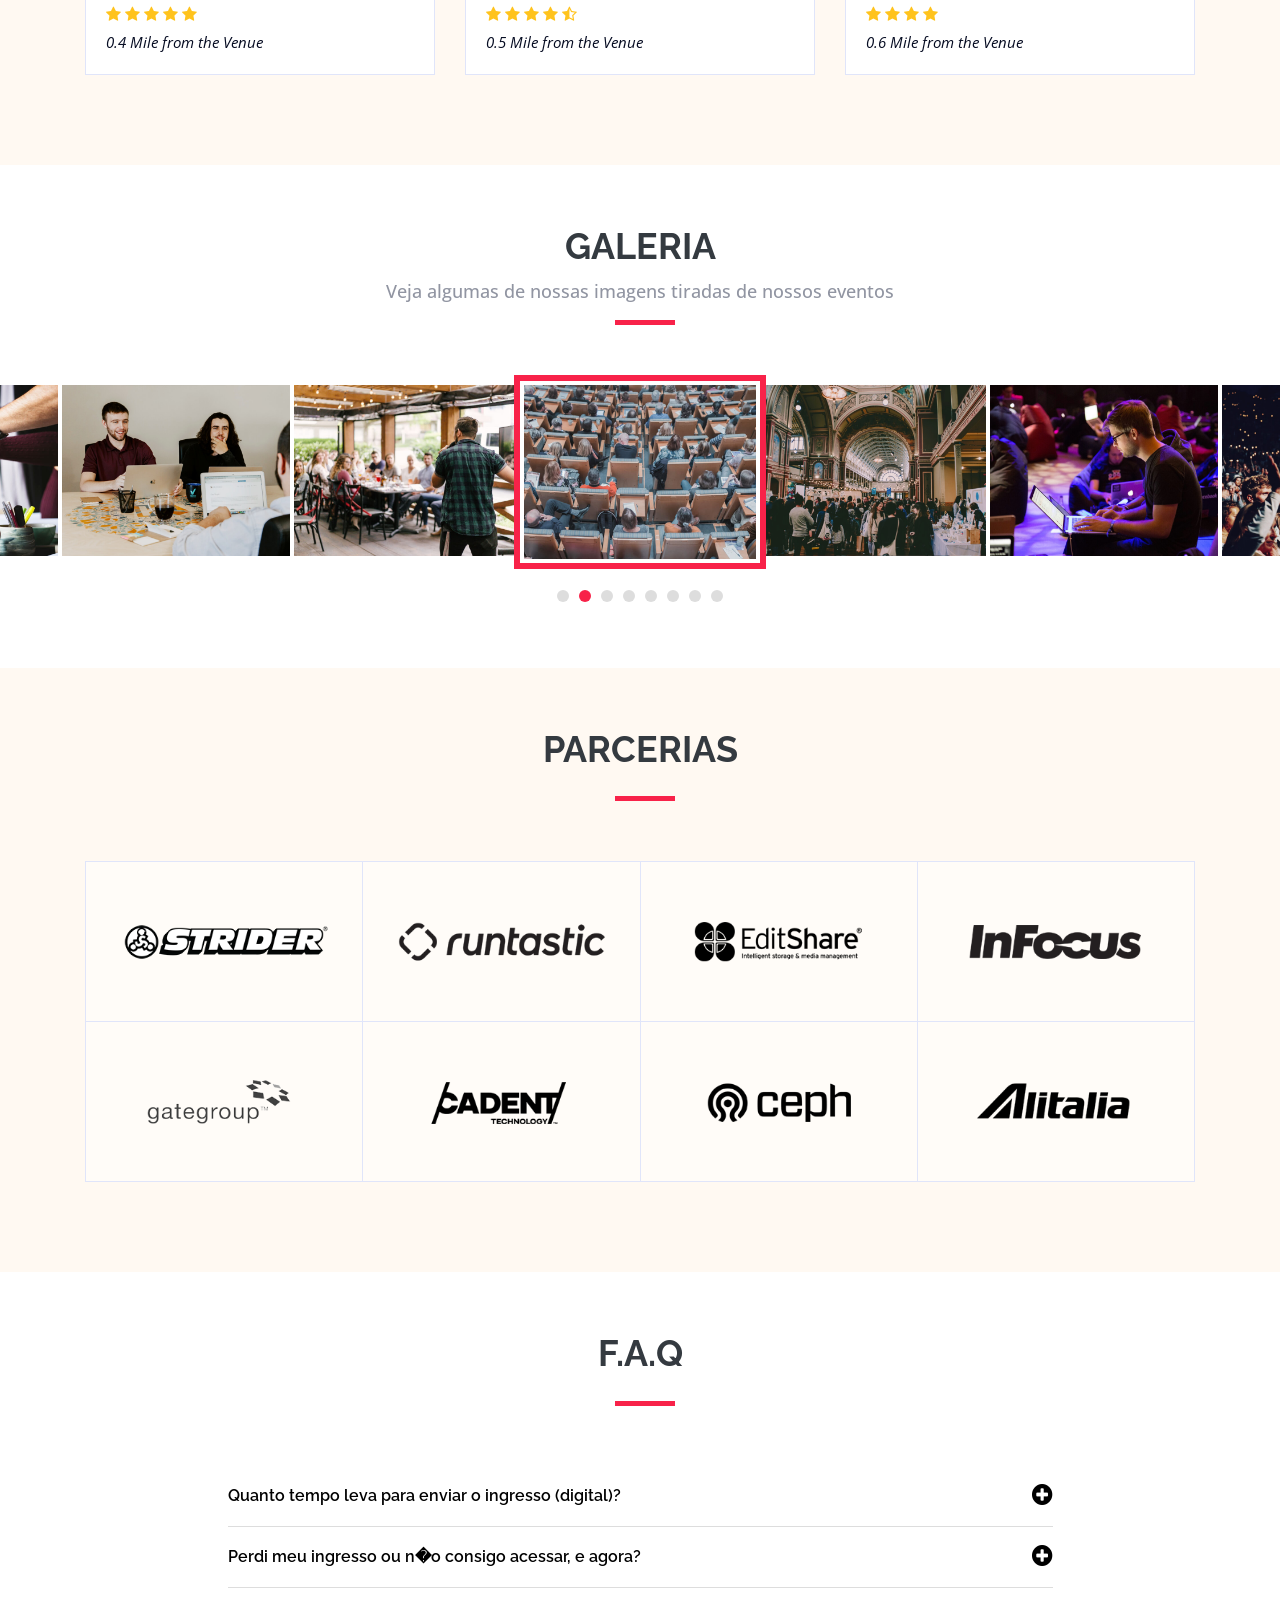
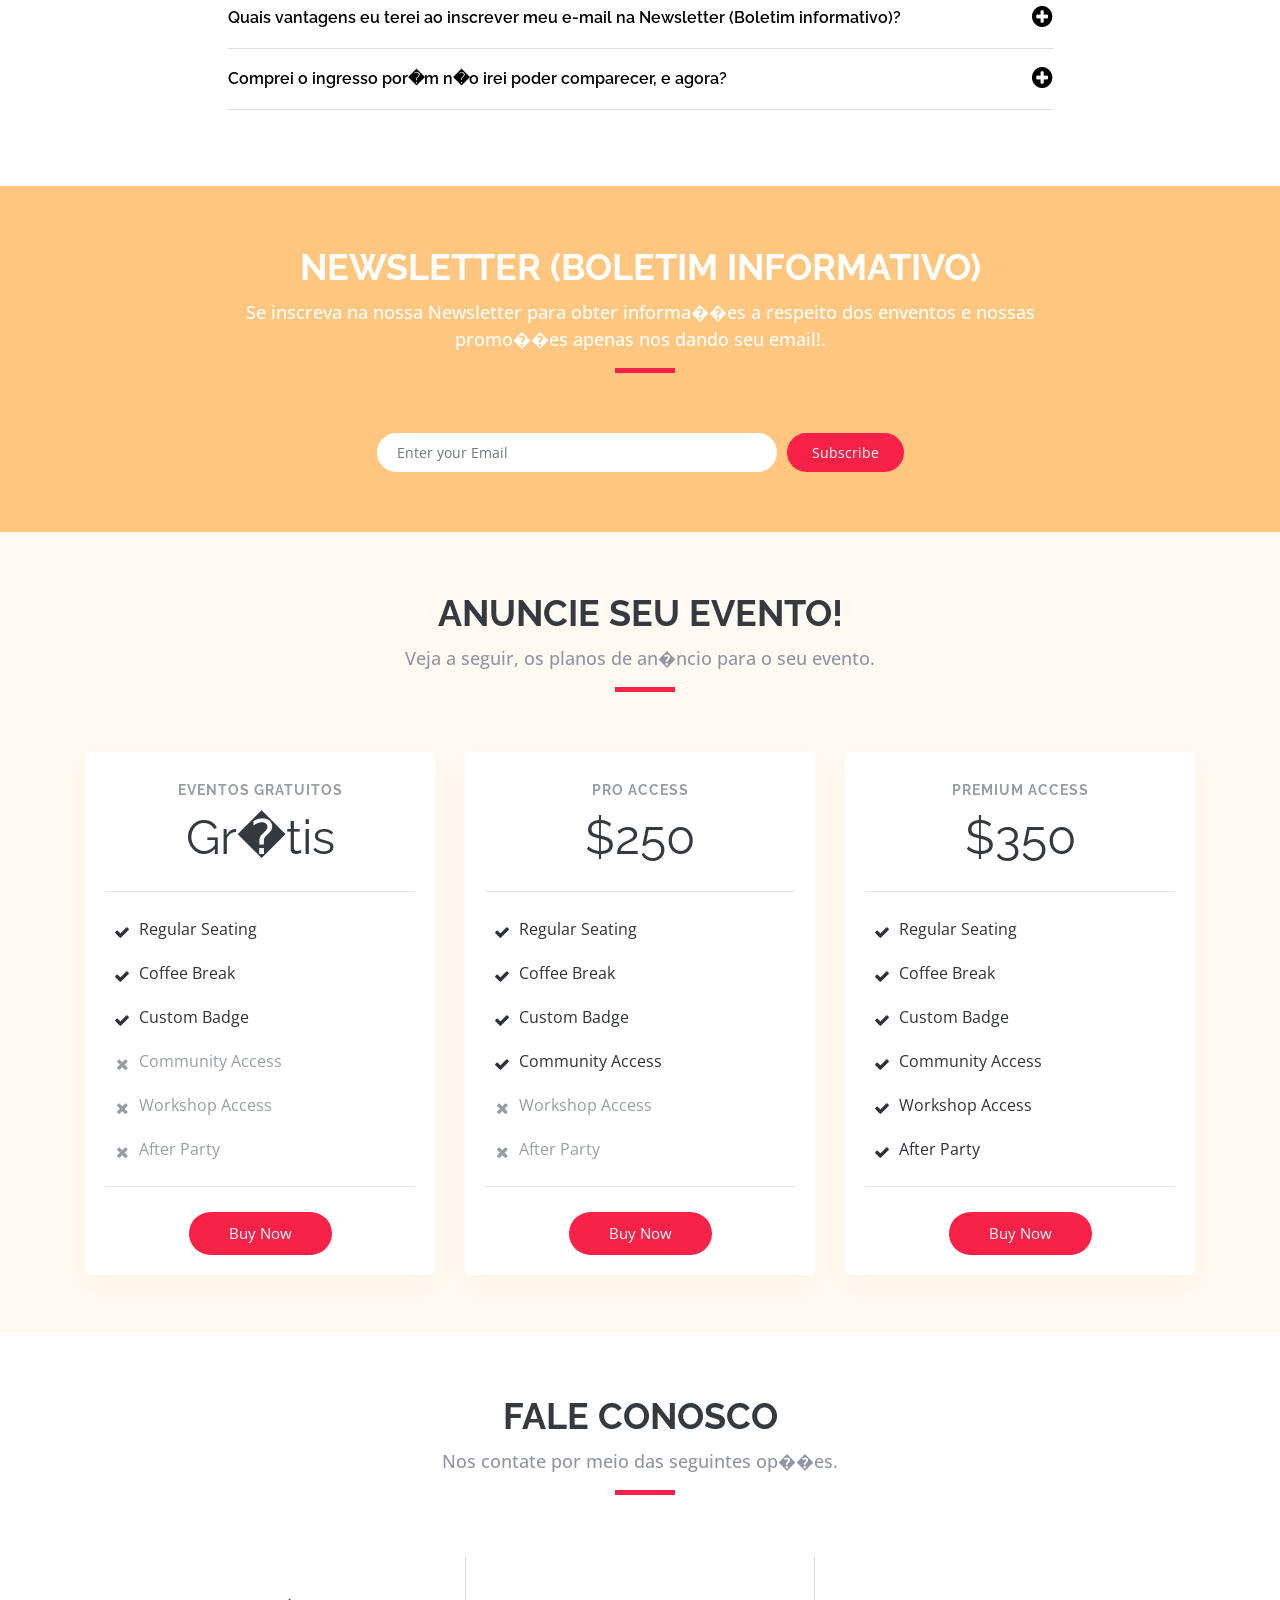
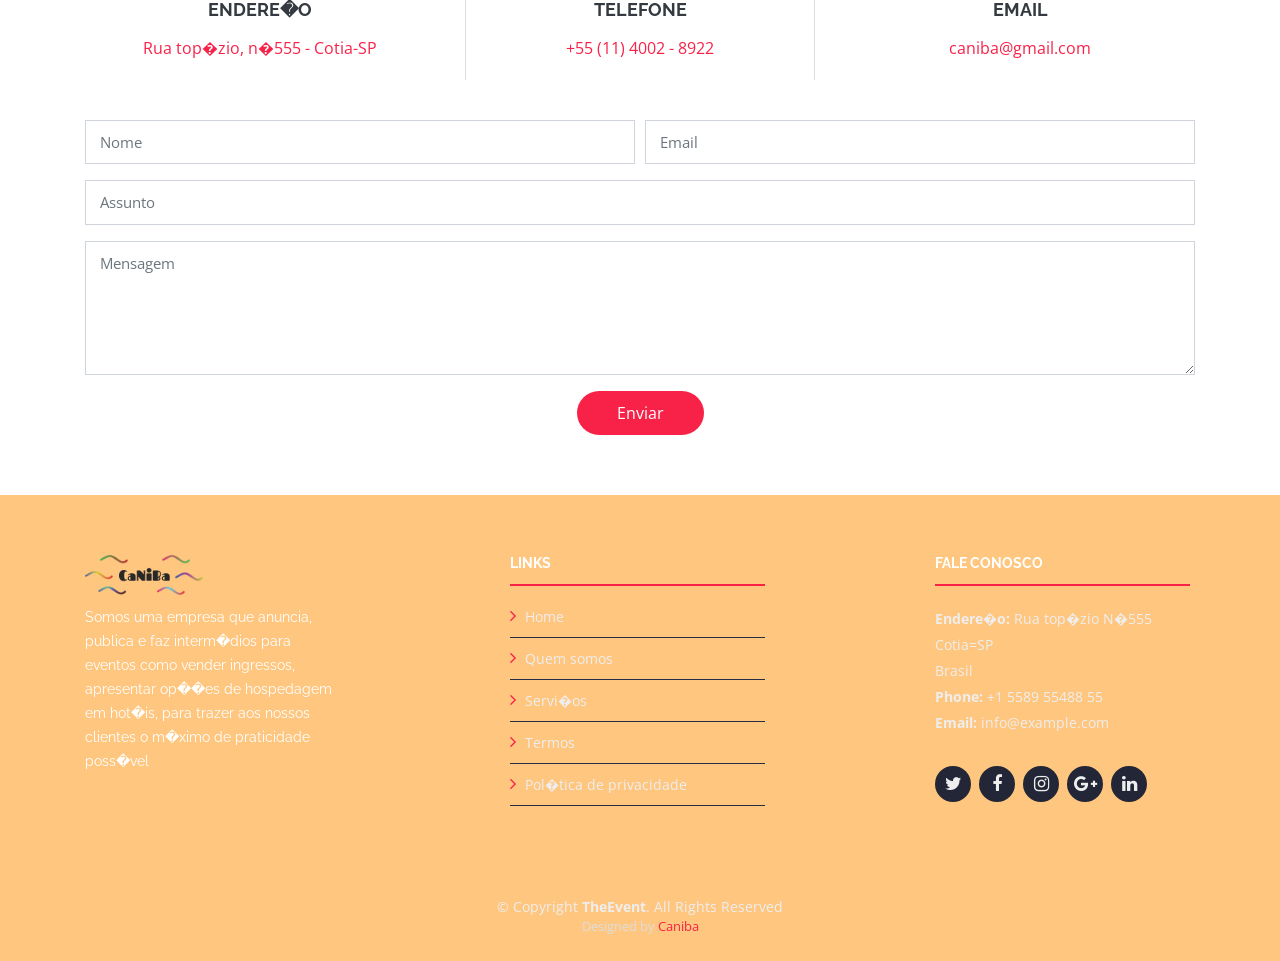
==== commit d90e96a0: "V0.5" ====
--- a/CanibaApplicationideia desing/public_html/index.html
+++ b/CanibaApplicationideia desing/public_html/index.html
@@ -2,7 +2,7 @@
 <html lang="en">
 
     <head>
-        <meta charset="">
+        
         <title>TheEvent - Bootstrap Event Template</title>
         <meta content="width=device-width, initial-scale=1.0" name="viewport">
         <meta content="" name="keywords">
@@ -55,12 +55,12 @@
                     <ul class="nav-menu">
                         <li class="menu-active"><a href="#intro">Home</a></li>
                         <li><a href="#about">Sobre</a></li>
-                        <li><a href="#speakers">Palestrantes</a></li>
+                        <li><a href="#speakers">Destaques</a></li>
                         <li><a href="#schedule">Endere�o</a></li>
                         <li><a href="#venue">Venue</a></li>
-                        <li><a href="#hotels">Hotels</a></li>
+                        <li><a href="#hotels">Hot�is</a></li>
                         <li><a href="#gallery">Galeria</a></li>
-                        <li><a href="#supporters">S�cios</a></li>
+                        <li><a href="#supporters">Parcerias</a></li>
                         <li><a href="#contact">Contatos</a></li>
                         <li class="buy-tickets"><a href="#buy-tickets">Ingressos</a></li>
                     </ul>
@@ -143,8 +143,8 @@
                             <div class="speaker">
                                 <img src="img/speakers/2.jpg" alt="Speaker 2" class="img-fluid">
                                 <div class="details">
-                                    <h3><a href="speaker-details.html">Stand Up Comedy</a></h3>
-                                    <p>Venha rir voc� tamb�m!</p>
+                                    <h3><a href="speaker-details.html">Chit�ozinho e Xoror�</a></h3>
+                                    <p>M�sica sertaneja raiz.</p>
                                     <div class="social">
                                         <a href=""><i class="fa fa-twitter"></i></a>
                                         <a href=""><i class="fa fa-facebook"></i></a>
@@ -197,8 +197,7 @@
                         </li>
                     </ul>
 
-                    <h3 class="sub-heading">Voluptatem nulla veniam soluta et corrupti consequatur neque eveniet officia. Eius
-                        necessitatibus voluptatem quis labore perspiciatis quia.</h3>
+                    <h3 class="sub-heading">A seguir, segue os eventos em ordem cronol�gica em que anunciamos</h3>
 
                     <div class="tab-content row justify-content-center">
 
@@ -206,76 +205,72 @@
                         <div role="tabpanel" class="col-lg-9 tab-pane fade show active" id="day-1">
 
                             <div class="row schedule-item">
-                                <div class="col-md-2"><time>09:30 AM</time></div>
-                                <div class="col-md-10">
-                                    <h4>Registration</h4>
-                                    <p>Fugit voluptas iusto maiores temporibus autem numquam magnam.</p>
-                                </div>
-                            </div>
-
-                            <div class="row schedule-item">
-                                <div class="col-md-2"><time>10:00 AM</time></div>
-                                <div class="col-md-10">
-                                    <div class="speaker">
-                                        <img src="img/speakers/1.jpg" alt="Brenden Legros">
-                                    </div>
-                                    <h4>Keynote <span>Brenden Legros</span></h4>
-                                    <p>Facere provident incidunt quos voluptas.</p>
-                                </div>
-                            </div>
-
-                            <div class="row schedule-item">
-                                <div class="col-md-2"><time>11:00 AM</time></div>
+
+                            </div>
+
+                            <div class="row schedule-item">
+                                <div class="col-md-2"><time>01/11 �s 23:00 at� 01:30</time></div>
+                                <div class="col-md-10">
+                                    <div class="speaker">
+                                        <img src="img/speakers/7.jpg" alt="Brenden Legros">
+                                    </div>
+                                    <h4>Stand up comedy <span>Danilo Gentili</span></h4>
+                                    <p>Toda sexta-feira �s 23:00, venha "levantar" o humor com Danilo Gentili!.</p>
+                                </div>
+                            </div>
+
+                            <div class="row schedule-item">
+                                <div class="col-md-2"><time>10/11 �s 14:00 at� as 17:00</time></div>
                                 <div class="col-md-10">
                                     <div class="speaker">
                                         <img src="img/speakers/2.jpg" alt="Hubert Hirthe">
                                     </div>
-                                    <h4>Et voluptatem iusto dicta nobis. <span>Hubert Hirthe</span></h4>
-                                    <p>Maiores dignissimos neque qui cum accusantium ut sit sint inventore.</p>
-                                </div>
-                            </div>
-
-                            <div class="row schedule-item">
-                                <div class="col-md-2"><time>12:00 AM</time></div>
+                                    <h4>Show sertanejo <span>Chit�ozinho e Xoror�</span></h4>
+                                    <p>Uma das maiores e mais tradicionais duplas sertaneja, ir�o se apresentar numa tarde de domingo de tirar o f�lego!</p>
+                                </div>
+                            </div>
+
+                            <div class="row schedule-item">
+                                <div class="col-md-2"><time>15/11 at� 17/11</time></div>
                                 <div class="col-md-10">
                                     <div class="speaker">
                                         <img src="img/speakers/3.jpg" alt="Cole Emmerich">
                                     </div>
-                                    <h4>Explicabo et rerum quis et ut ea. <span>Cole Emmerich</span></h4>
-                                    <p>Veniam accusantium laborum nihil eos eaque accusantium aspernatur.</p>
-                                </div>
-                            </div>
-
-                            <div class="row schedule-item">
-                                <div class="col-md-2"><time>02:00 PM</time></div>
-                                <div class="col-md-10">
-                                    <div class="speaker">
-                                        <img src="img/speakers/4.jpg" alt="Jack Christiansen">
-                                    </div>
-                                    <h4>Qui non qui vel amet culpa sequi. <span>Jack Christiansen</span></h4>
-                                    <p>Nam ex distinctio voluptatem doloremque suscipit iusto.</p>
-                                </div>
-                            </div>
-
-                            <div class="row schedule-item">
-                                <div class="col-md-2"><time>03:00 PM</time></div>
-                                <div class="col-md-10">
-                                    <div class="speaker">
-                                        <img src="img/speakers/5.jpg" alt="Alejandrin Littel">
-                                    </div>
-                                    <h4>Quos ratione neque expedita asperiores. <span>Alejandrin Littel</span></h4>
-                                    <p>Eligendi quo eveniet est nobis et ad temporibus odio quo.</p>
-                                </div>
-                            </div>
-
-                            <div class="row schedule-item">
-                                <div class="col-md-2"><time>04:00 PM</time></div>
+                                    <h4>GP interlagos <span>F�rmula 1</span></h4>
+                                    <p>Na reta final do campeonato de f�rmula 1 liderado pelo impar�vel ingl�s Lewis Hamilton, cada cavalo de pot�ncia vai contar para definir o vencedor dessa etapa!</p>
+                                </div>
+                            </div>
+
+                            <div class="row schedule-item">
+                                <div class="col-md-2"><time>07/11 at� 30/11</time></div>
+                                <div class="col-md-10">
+                                    <div class="speaker">
+                                        <img src="img/speakers/5.png" alt="Jack Christiansen">
+                                    </div>
+                                    <h4>Museu do video game <span>Shopping Itaquera</span></h4>
+                                    <p>V�rios jogos, v�rias hist�rias, aqui voc� joga jogos de todas as eras e participa dos torneios di�rios.</p>
+                                </div>
+                            </div>
+
+                            <div class="row schedule-item">
+                                <div class="col-md-2"><time>21/12 e 22/12 �s 10:00 at� 21:00</time></div>
+                                <div class="col-md-10">
+                                    <div class="speaker">
+                                        <img src="img/speakers/1.jpg" alt="Alejandrin Littel">
+                                    </div>
+                                    <h4>Evento Geek e cultura oriental <span>Ressaca friends</span></h4>
+                                    <p>Desde mang�s at� comidas orientais, temos tudo de novidade vindas direto da �sia com at� participa��es de bandas Japonesas, Coreanas e Chinesas.</p>
+                                </div>
+                            </div>
+
+                            <div class="row schedule-item">
+                                <div class="col-md-2"><time>31/12 �s 23:30 at� as 00:30</time></div>
                                 <div class="col-md-10">
                                     <div class="speaker">
                                         <img src="img/speakers/6.jpg" alt="Willow Trantow">
                                     </div>
-                                    <h4>Quo qui praesentium nesciunt <span>Willow Trantow</span></h4>
-                                    <p>Voluptatem et alias dolorum est aut sit enim neque veritatis.</p>
+                                    <h4>Show do Reveillon <span>Roberto Carlos</span></h4>
+                                    <p>S�o tantas emo��es...Vamos virar o ano ao som de nosso amado rei!</p>
                                 </div>
                             </div>
 
@@ -608,8 +603,8 @@
 
                 <div class="container">
                     <div class="section-header">
-                        <h2>Gallery</h2>
-                        <p>Check our gallery from the recent events</p>
+                        <h2>Galeria</h2>
+                        <p>Veja algumas de nossas imagens tiradas de nossos eventos</p>
                     </div>
                 </div>
 
@@ -633,7 +628,7 @@
 
                 <div class="container">
                     <div class="section-header">
-                        <h2>Sponsors</h2>
+                        <h2>Parcerias</h2>
                     </div>
 
                     <div class="row no-gutters supporters-wrap clearfix">
@@ -726,24 +721,24 @@
                                 </li>
 
                                 <li>
-                                    <a data-toggle="collapse" href="#faq3" class="collapsed">Dolor sit amet consectetur adipiscing elit pellentesque habitant morbi? <i class="fa fa-minus-circle"></i></a>
+                                    <a data-toggle="collapse" href="#faq3" class="collapsed">Quais vantagens eu terei ao inscrever meu e-mail na Newsletter (Boletim informativo)? <i class="fa fa-minus-circle"></i></a>
                                     <div id="faq3" class="collapse" data-parent="#faq-list">
                                         <p>
-                                            Eleifend mi in nulla posuere sollicitudin aliquam ultrices sagittis orci. Faucibus pulvinar elementum integer enim. Sem nulla pharetra diam sit amet nisl suscipit. Rutrum tellus pellentesque eu tincidunt. Lectus urna duis convallis convallis tellus. Urna molestie at elementum eu facilisis sed odio morbi quis
+                                            Al�m da informa��o adicional sobre algo qe ir� ocorrer tal como, celebridade X ir� comparecer no evento Y, um m�todo simples e pr�tico de intera��o da nossa empresa com os clientes, eventualmente pode haver c�digos promocionais temporariamente limitados.
                                         </p>
                                     </div>
                                 </li>
 
                                 <li>
-                                    <a data-toggle="collapse" href="#faq4" class="collapsed">Ac odio tempor orci dapibus. Aliquam eleifend mi in nulla? <i class="fa fa-minus-circle"></i></a>
+                                    <a data-toggle="collapse" href="#faq4" class="collapsed">Comprei o ingresso por�m n�o irei poder comparecer, e agora? <i class="fa fa-minus-circle"></i></a>
                                     <div id="faq4" class="collapse" data-parent="#faq-list">
                                         <p>
-                                            Dolor sit amet consectetur adipiscing elit pellentesque habitant morbi. Id interdum velit laoreet id donec ultrices. Fringilla phasellus faucibus scelerisque eleifend donec pretium. Est pellentesque elit ullamcorper dignissim. Mauris ultrices eros in cursus turpis massa tincidunt dui.
+                                            Caso falte no m�ximo 48 horas antecedentes do evento, entre em contato conosco (link abaixo) para avaliarmos a possibilidade de reembolso. Aconselhamos aos clientes a passarem ou presentear o ingresso a algu�m nessas situa��es.<a href="#contact">Contatos</a>
                                         </p>
                                     </div>
                                 </li>
 
-                                <li>
+                               <!-- <li>
                                     <a data-toggle="collapse" href="#faq5" class="collapsed">Tempus quam pellentesque nec nam aliquam sem et tortor consequat? <i class="fa fa-minus-circle"></i></a>
                                     <div id="faq5" class="collapse" data-parent="#faq-list">
                                         <p>
@@ -759,7 +754,7 @@
                                             Laoreet sit amet cursus sit amet dictum sit amet justo. Mauris vitae ultricies leo integer malesuada nunc vel. Tincidunt eget nullam non nisi est sit amet. Turpis nunc eget lorem dolor sed. Ut venenatis tellus in metus vulputate eu scelerisque. Pellentesque diam volutpat commodo sed egestas egestas fringilla phasellus faucibus. Nibh tellus molestie nunc non blandit massa enim nec.
                                         </p>
                                     </div>
-                                </li>
+                                </li>-->
 
                             </ul>
                         </div>
@@ -775,10 +770,9 @@
             <section id="subscribe">
                 <div class="container wow fadeInUp">
                     <div class="section-header">
-                        <h2>Newsletter</h2>
-                        <p>Rerum numquam illum recusandae quia mollitia consequatur.</p>
-                    </div>
-
+                        <h2>Newsletter (Boletim informativo)</h2>
+                        <p>Se inscreva na nossa Newsletter para obter informa��es a respeito dos enventos e nossas<br> promo��es apenas nos dando seu email!.</p>
+                    </div>
                     <form method="POST" action="#">
                         <div class="form-row justify-content-center">
                             <div class="col-auto">
@@ -800,16 +794,16 @@
                 <div class="container">
 
                     <div class="section-header">
-                        <h2>Buy Tickets</h2>
-                        <p>Velit consequatur consequatur inventore iste fugit unde omnis eum aut.</p>
+                        <h2>Anuncie seu evento!</h2>
+                        <p>Veja a seguir, os planos de an�ncio para o seu evento.</p>
                     </div>
 
                     <div class="row">
                         <div class="col-lg-4">
                             <div class="card mb-5 mb-lg-0">
                                 <div class="card-body">
-                                    <h5 class="card-title text-muted text-uppercase text-center">Standard Access</h5>
-                                    <h6 class="card-price text-center">$150</h6>
+                                    <h5 class="card-title text-muted text-uppercase text-center">Eventos gratuitos</h5>
+                                    <h6 class="card-price text-center">Gr�tis</h6>
                                     <hr>
                                     <ul class="fa-ul">
                                         <li><span class="fa-li"><i class="fa fa-check"></i></span>Regular Seating</li>
--- a/CanibaApplicationideia desing/public_html/css/style.css
+++ b/CanibaApplicationideia desing/public_html/css/style.css
@@ -918,7 +918,7 @@
 
 #venue .venue-info:before {
   content: "";
-  background: rgba(13, 20, 41, 0.8);
+  background: #f8224966;
   position: absolute;
   bottom: 0;
   top: 0;
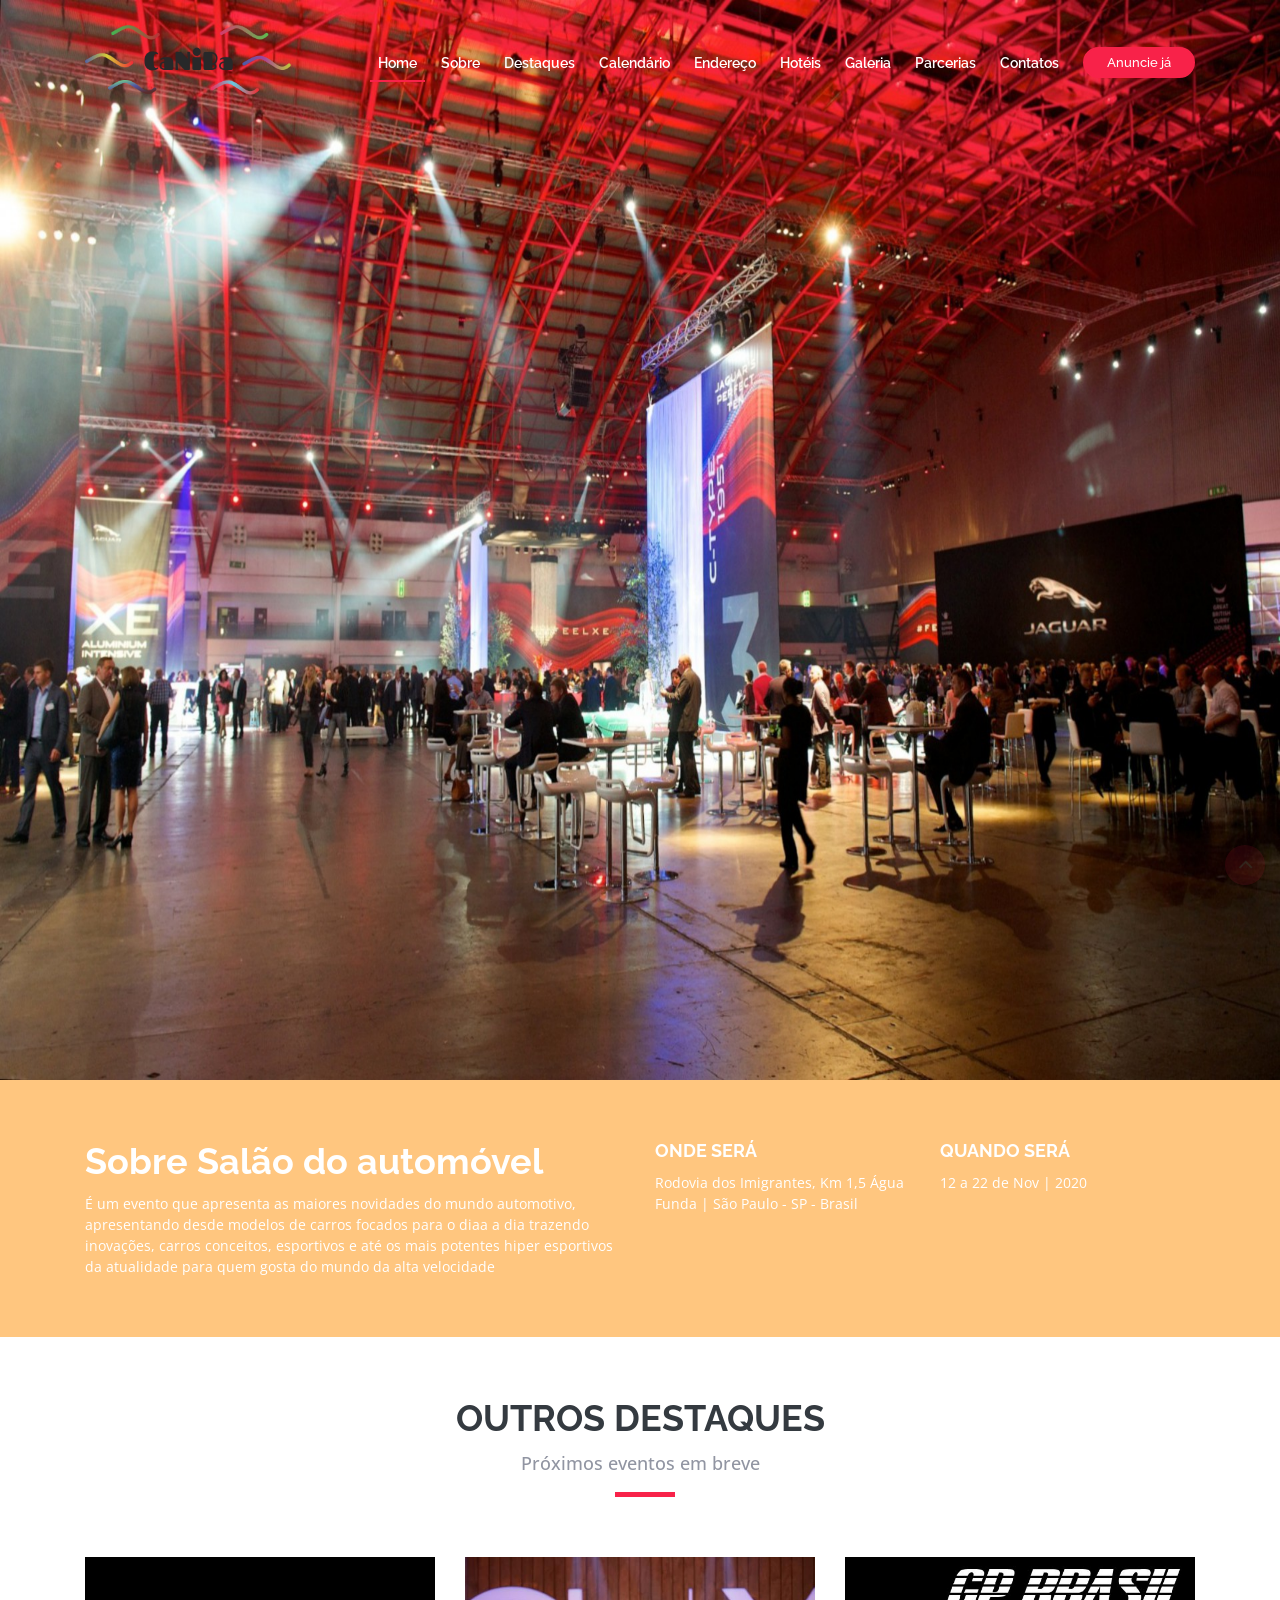
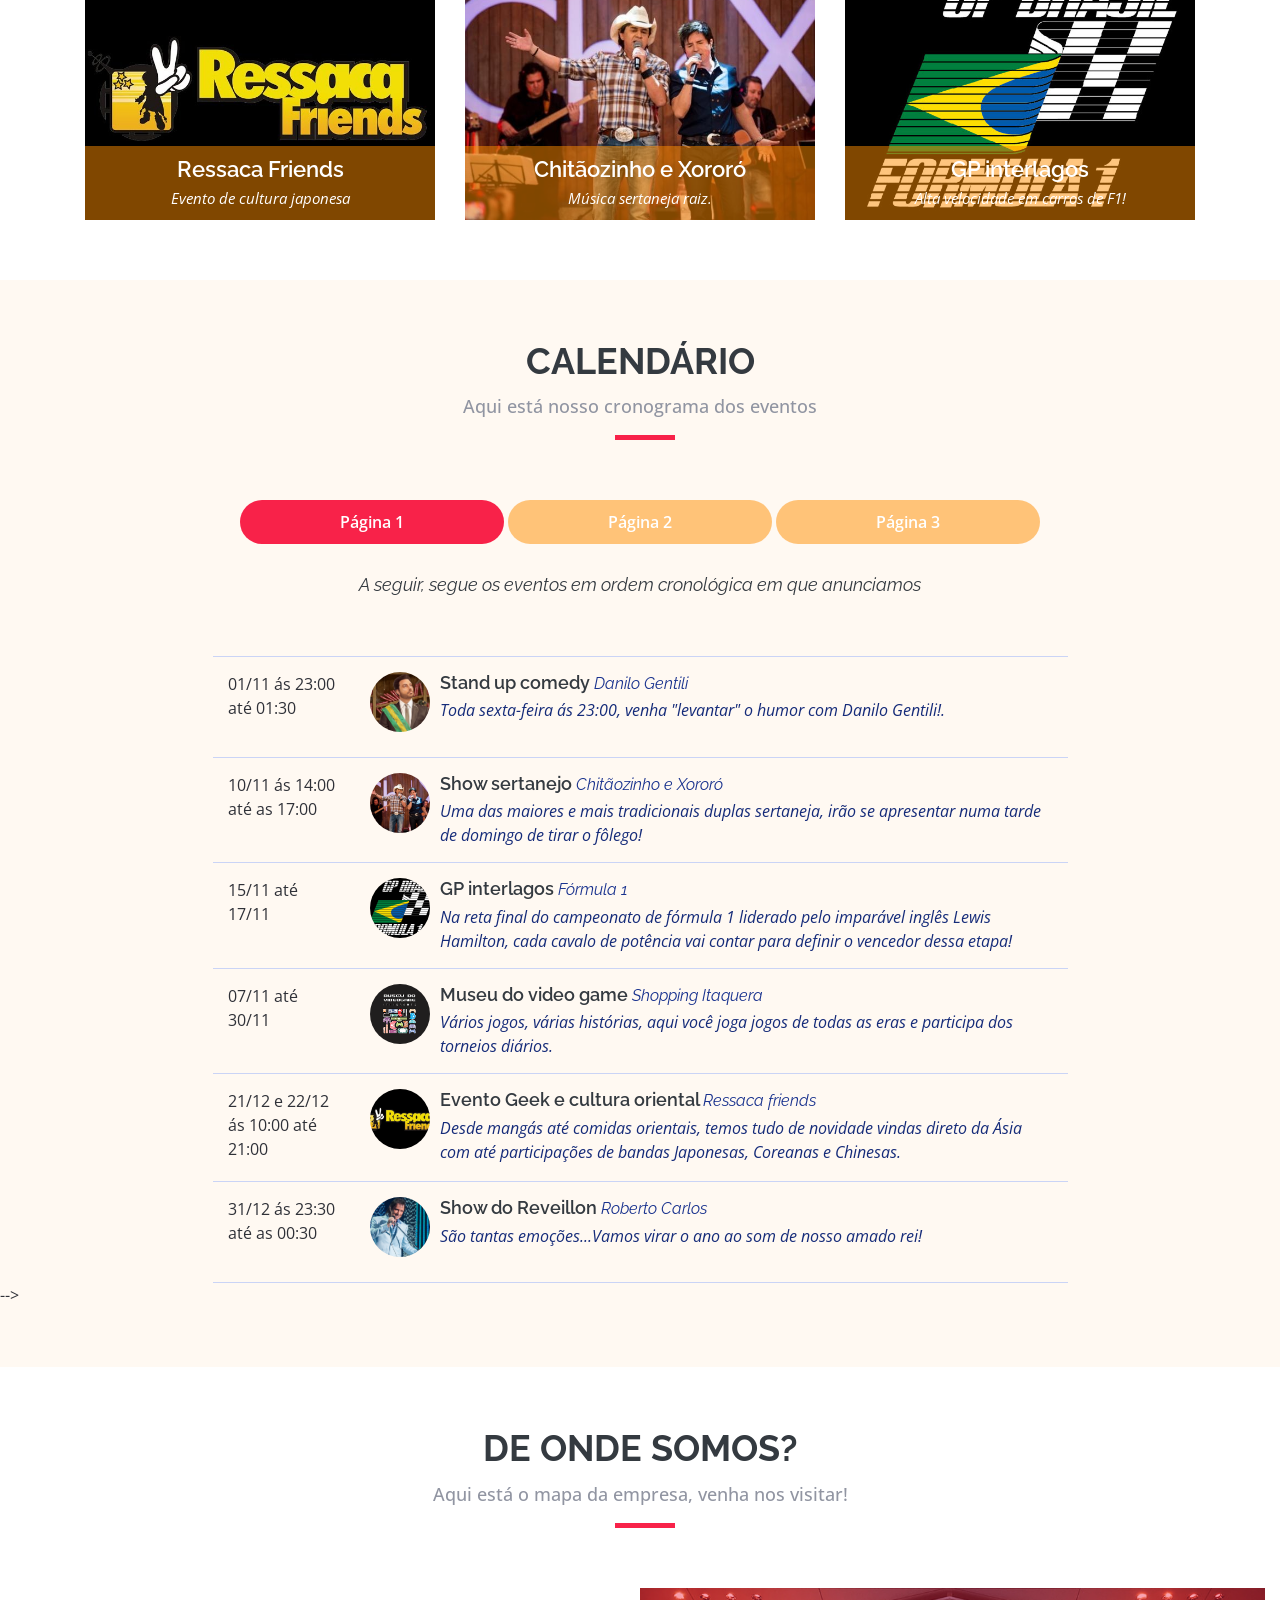
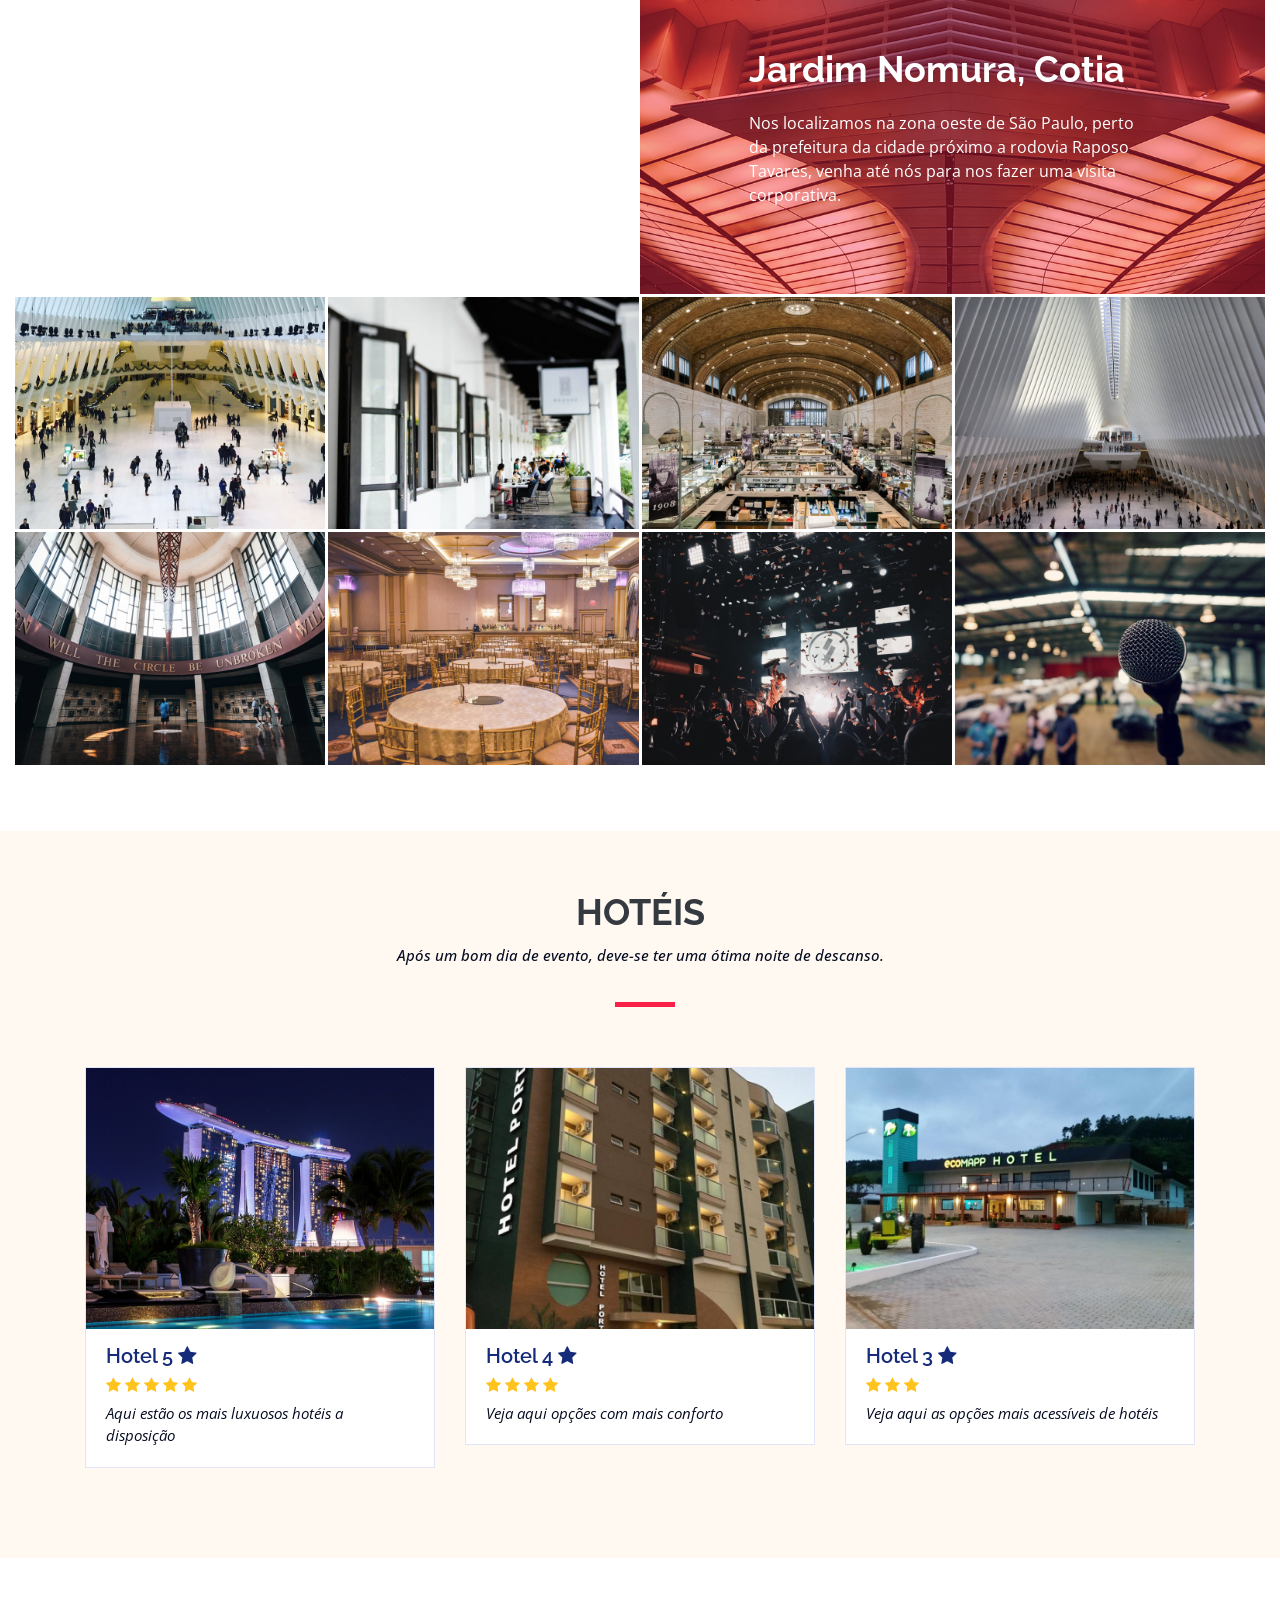
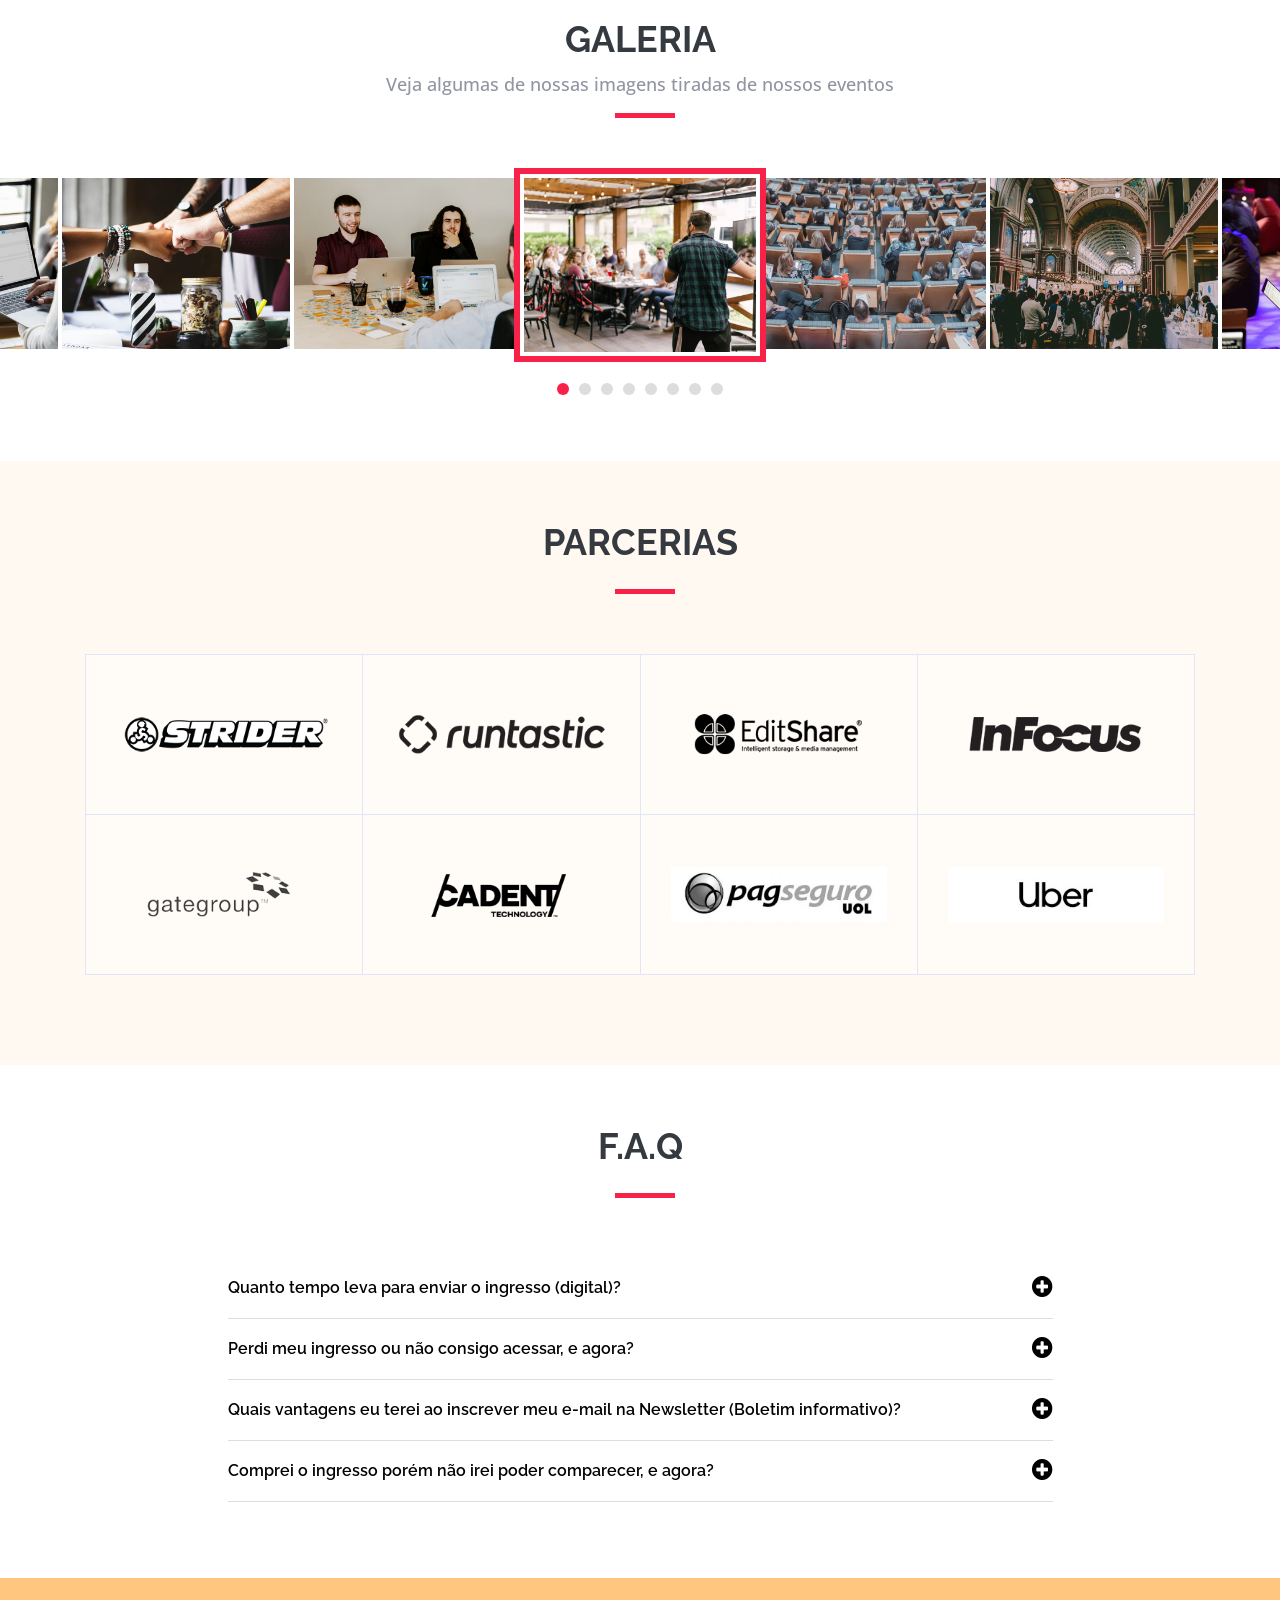
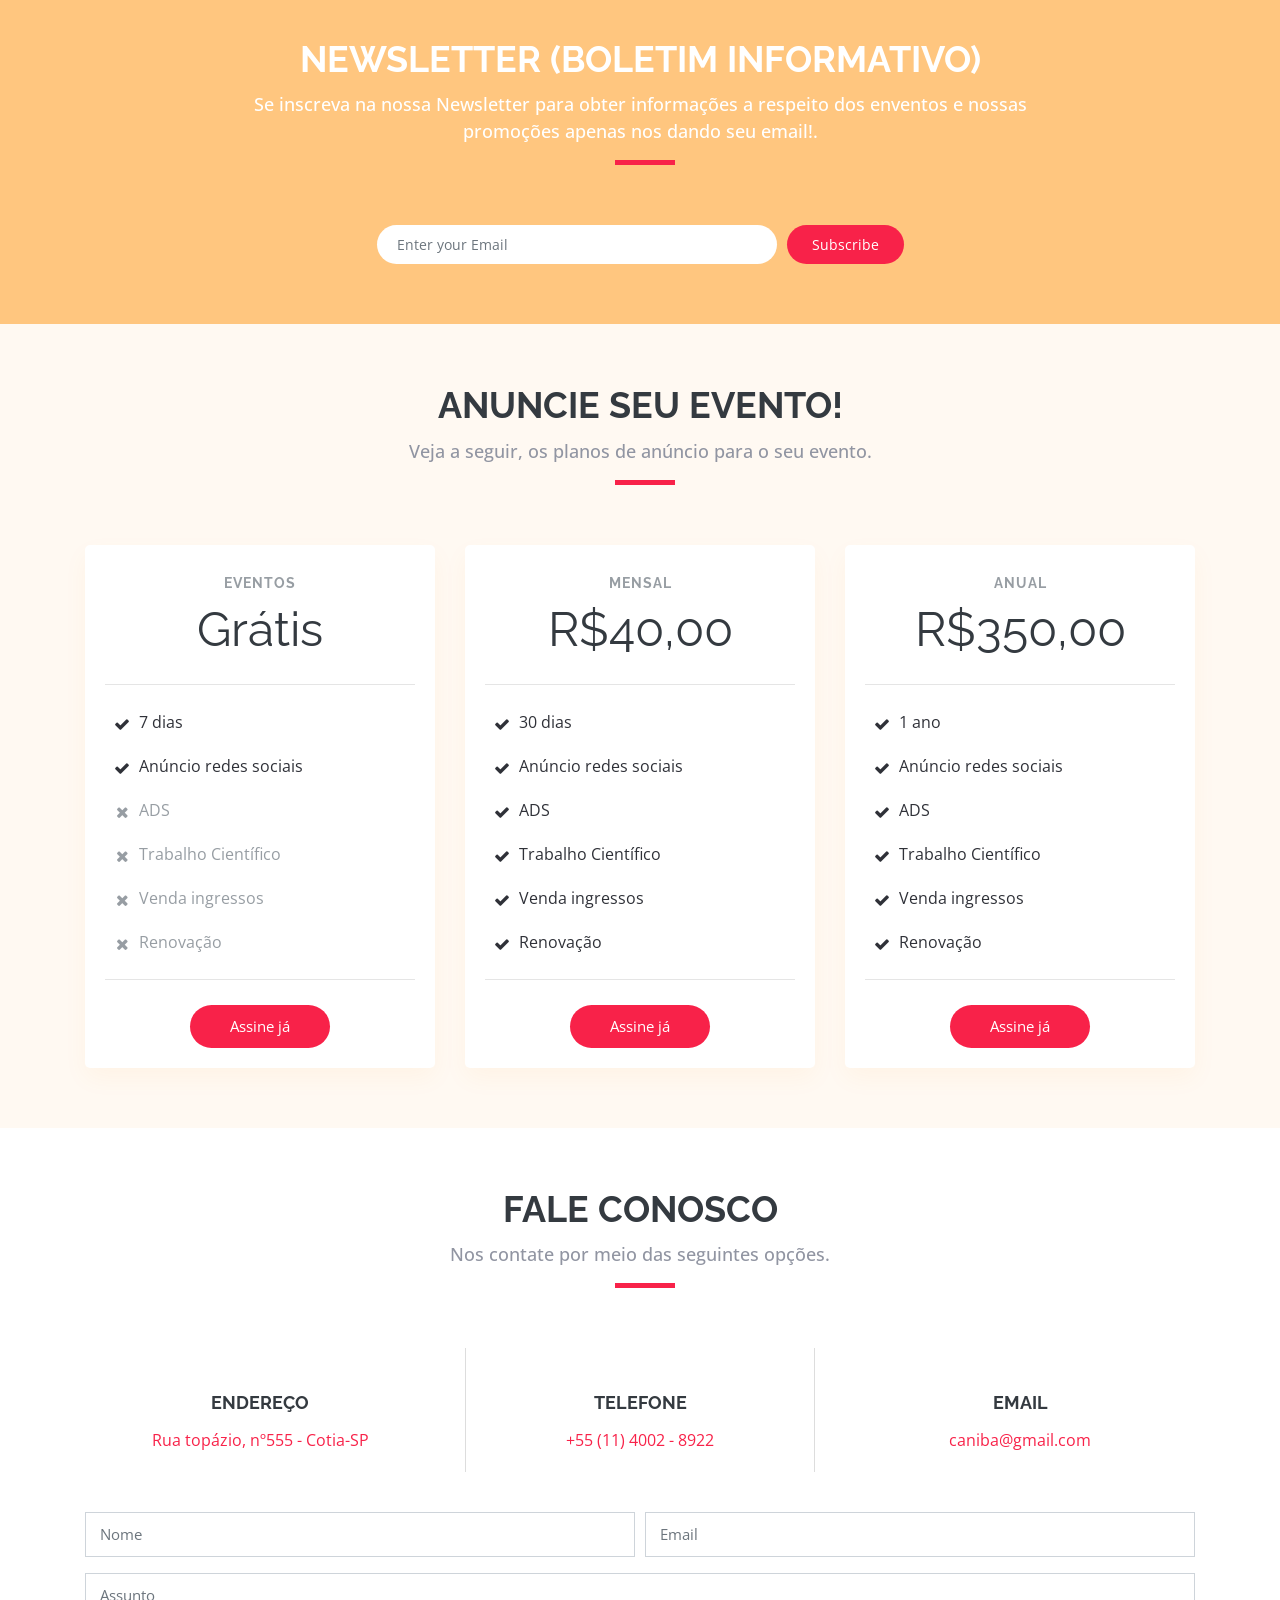
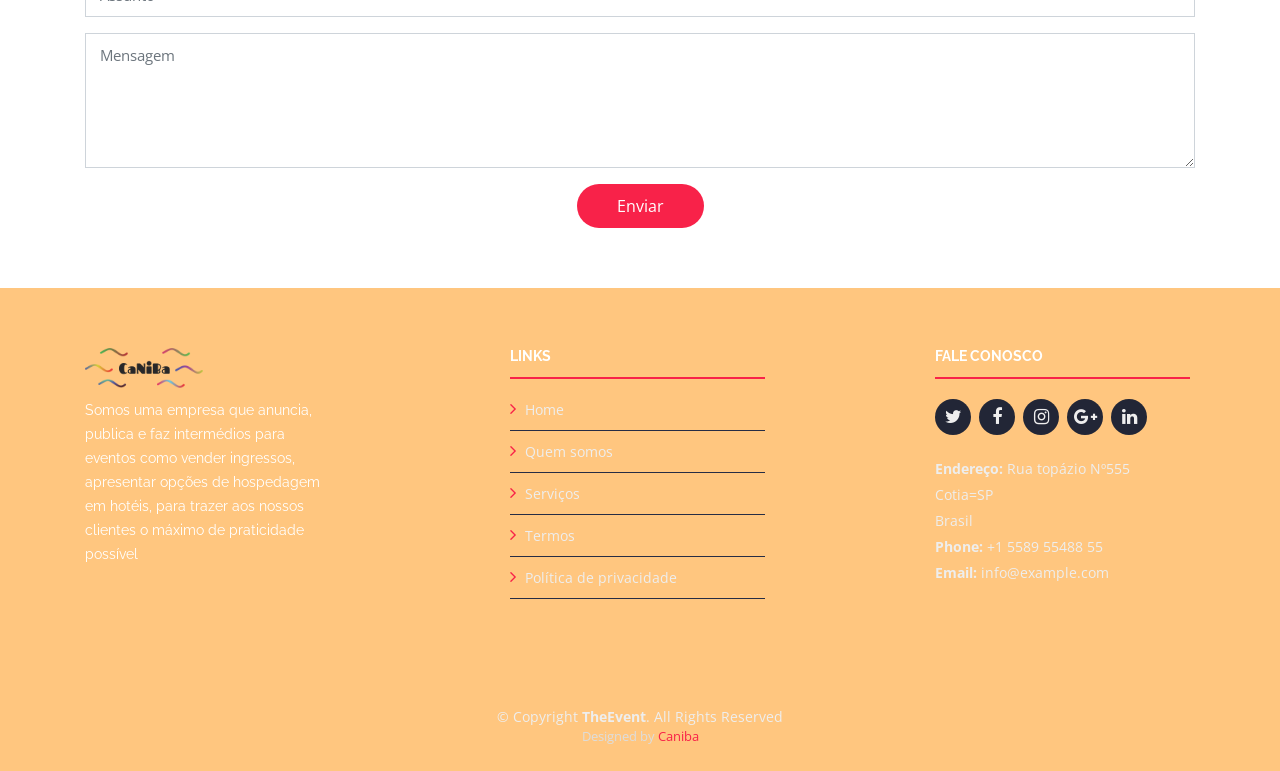
==== commit 3038a6eb: "v0.8" ====
--- a/CanibaApplicationideia desing/public_html/index.html
+++ b/CanibaApplicationideia desing/public_html/index.html
@@ -3,13 +3,14 @@
 
     <head>
         
-        <title>TheEvent - Bootstrap Event Template</title>
+        <title>Eventos - Caniba</title>
         <meta content="width=device-width, initial-scale=1.0" name="viewport">
         <meta content="" name="keywords">
         <meta content="" name="description">
+        <meta charset="utf-8">
 
         <!-- Favicons -->
-        <link href="img/favicon.png" rel="icon">
+        <link href="img/logo.ico" rel="icon">
         <link href="img/apple-touch-icon.png" rel="apple-touch-icon">
 
         <!-- Google Fonts -->
@@ -56,13 +57,13 @@
                         <li class="menu-active"><a href="#intro">Home</a></li>
                         <li><a href="#about">Sobre</a></li>
                         <li><a href="#speakers">Destaques</a></li>
-                        <li><a href="#schedule">Endere�o</a></li>
-                        <li><a href="#venue">Venue</a></li>
-                        <li><a href="#hotels">Hot�is</a></li>
+                        <li><a href="#schedule">Calendário</a></li>
+                        <li><a href="#venue">Endereço</a></li>
+                        <li><a href="#hotels">Hotéis</a></li>
                         <li><a href="#gallery">Galeria</a></li>
                         <li><a href="#supporters">Parcerias</a></li>
                         <li><a href="#contact">Contatos</a></li>
-                        <li class="buy-tickets"><a href="#buy-tickets">Ingressos</a></li>
+                        <li class="buy-tickets"><a href="#buy-tickets">Anuncie já</a></li>
                     </ul>
                 </nav><!-- #nav-menu-container -->
             </div>
@@ -75,13 +76,13 @@
                 <div id="carouselExampleIndicators" data-ride="carousel">
                     <div class="carousel-inner">
                         <div class="carousel-item active">
-                           <img src="img/img.jpg" alt="intro-bg"  title="The Annual"/>
+                           <img src="img/img.jpg" alt="intro-bg"  title="The Annual" class="carrousel-item" />
                         </div>
                         <div class="carousel-item">
-                             <img src="img/img4.jpg" alt="about-bg"/>
+                             <img src="img/img4.jpg" alt="about-bg" class="carrousel-item"/>
                         </div>
                         <div class="carousel-item">
-                            <img src="img/img5.jpg" alt="foto3"/>
+                            <img src="img/img5.jpg" alt="foto3" class="carrousel-item"/>
                         </div>
                     </div>        
                 </div>           
@@ -96,17 +97,17 @@
                 <div class="container">
                     <div class="row">
                         <div class="col-lg-6">
-                            <h2>Sobre Sal�o do autom�vel</h2>
-                            <p>� um evento que apresenta as maiores novidades do mundo automotivo, apresentando desde modelos de carros focados para o diaa a dia trazendo inova��es, 
-							carros conceitos, esportivos e at� os mais potentes hiper esportivos da atualidade para quem gosta do mundo da alta velocidade</p>
+                            <h2>Sobre Salão do automóvel</h2>
+                            <p>É um evento que apresenta as maiores novidades do mundo automotivo, apresentando desde modelos de carros focados para o diaa a dia trazendo inovações, 
+							carros conceitos, esportivos e até os mais potentes hiper esportivos da atualidade para quem gosta do mundo da alta velocidade</p>
                         </div>
                         <div class="col-lg-3">
-                            <h3>Onde ser�</h3>
+                            <h3>Onde será</h3>
                             <p>Rodovia dos Imigrantes, Km 1,5
-							�gua Funda | S�o Paulo - SP - Brasil</p>
+							Água Funda | São Paulo - SP - Brasil</p>
                         </div>
                         <div class="col-lg-3">
-                            <h3>Quando ser�</h3>
+                            <h3>Quando será</h3>
                             <p>12 a 22 de Nov | 2020</p>
                         </div>
                     </div>
@@ -120,7 +121,7 @@
                 <div class="container">
                     <div class="section-header">
                         <h2>Outros destaques</h2>
-                        <p>�Pr�ximos eventos em breve</p>
+                        <p>Próximos eventos em breve</p>
                     </div>
 
                     <div class="row">
@@ -128,7 +129,7 @@
                             <div class="speaker">
                                 <img src="img/speakers/1.jpg" alt="Speaker 1" class="img-fluid">
                                 <div class="details">
-                                    <h3><a href="speaker-details.html">Ressaca Friends</a></h3>
+                                    <h3><a href="event1.html">Ressaca Friends</a></h3>
                                     <p>Evento de cultura japonesa</p>
                                     <div class="social">
                                         <a href=""><i class="fa fa-twitter"></i></a>
@@ -143,8 +144,8 @@
                             <div class="speaker">
                                 <img src="img/speakers/2.jpg" alt="Speaker 2" class="img-fluid">
                                 <div class="details">
-                                    <h3><a href="speaker-details.html">Chit�ozinho e Xoror�</a></h3>
-                                    <p>M�sica sertaneja raiz.</p>
+                                    <h3><a href="event2.html">Chitãozinho e Xororó</a></h3>
+                                    <p>Música sertaneja raiz.</p>
                                     <div class="social">
                                         <a href=""><i class="fa fa-twitter"></i></a>
                                         <a href=""><i class="fa fa-facebook"></i></a>
@@ -158,7 +159,7 @@
                             <div class="speaker">
                                 <img src="img/speakers/3.jpg" alt="Speaker 3" class="img-fluid">
                                 <div class="details">
-                                    <h3><a href="speaker-details.html">GP interlagos</a></h3>
+                                    <h3><a href="event3.html">GP interlagos</a></h3>
                                     <p>Alta velocidade em carros de F1!</p>
                                     <div class="social">
                                         <a href=""><i class="fa fa-twitter"></i></a>
@@ -181,23 +182,23 @@
             <section id="schedule" class="section-with-bg">
                 <div class="container wow fadeInUp">
                     <div class="section-header">
-                        <h2>Calend�rio</h2>
-                        <p>Aqui est� nosso cronograma dos eventos</p>
+                        <h2>Calendário</h2>
+                        <p>Aqui está nosso cronograma dos eventos</p>
                     </div>
 
                     <ul class="nav nav-tabs" role="tablist">
                         <li class="nav-item">
-                            <a class="nav-link active" href="#day-1" role="tab" data-toggle="tab">Day 1</a>
+                            <a class="nav-link active" href="#day-1" role="tab" data-toggle="tab">Página 1</a>
                         </li>
                         <li class="nav-item">
-                            <a class="nav-link" href="#day-2" role="tab" data-toggle="tab">Day 2</a>
+                            <a class="nav-link" href="#day-2" role="tab" data-toggle="tab">Página 2</a>
                         </li>
                         <li class="nav-item">
-                            <a class="nav-link" href="#day-3" role="tab" data-toggle="tab">Day 3</a>
+                            <a class="nav-link" href="#day-3" role="tab" data-toggle="tab">Página 3</a>
                         </li>
                     </ul>
 
-                    <h3 class="sub-heading">A seguir, segue os eventos em ordem cronol�gica em que anunciamos</h3>
+                    <h3 class="sub-heading">A seguir, segue os eventos em ordem cronológica em que anunciamos</h3>
 
                     <div class="tab-content row justify-content-center">
 
@@ -209,221 +210,76 @@
                             </div>
 
                             <div class="row schedule-item">
-                                <div class="col-md-2"><time>01/11 �s 23:00 at� 01:30</time></div>
+                                <div class="col-md-2"><time>01/11 ás 23:00 até 01:30</time></div>
                                 <div class="col-md-10">
                                     <div class="speaker">
                                         <img src="img/speakers/7.jpg" alt="Brenden Legros">
                                     </div>
                                     <h4>Stand up comedy <span>Danilo Gentili</span></h4>
-                                    <p>Toda sexta-feira �s 23:00, venha "levantar" o humor com Danilo Gentili!.</p>
+                                    <p>Toda sexta-feira ás 23:00, venha "levantar" o humor com Danilo Gentili!.</p>
                                 </div>
                             </div>
 
                             <div class="row schedule-item">
-                                <div class="col-md-2"><time>10/11 �s 14:00 at� as 17:00</time></div>
+                                <div class="col-md-2"><time>10/11 ás 14:00 até as 17:00</time></div>
                                 <div class="col-md-10">
                                     <div class="speaker">
                                         <img src="img/speakers/2.jpg" alt="Hubert Hirthe">
                                     </div>
-                                    <h4>Show sertanejo <span>Chit�ozinho e Xoror�</span></h4>
-                                    <p>Uma das maiores e mais tradicionais duplas sertaneja, ir�o se apresentar numa tarde de domingo de tirar o f�lego!</p>
+                                    <h4>Show sertanejo <span>Chitãozinho e Xororó</span></h4>
+                                    <p>Uma das maiores e mais tradicionais duplas sertaneja, irão se apresentar numa tarde de domingo de tirar o fôlego!</p>
                                 </div>
                             </div>
 
                             <div class="row schedule-item">
-                                <div class="col-md-2"><time>15/11 at� 17/11</time></div>
+                                <div class="col-md-2"><time>15/11 até 17/11</time></div>
                                 <div class="col-md-10">
                                     <div class="speaker">
                                         <img src="img/speakers/3.jpg" alt="Cole Emmerich">
                                     </div>
-                                    <h4>GP interlagos <span>F�rmula 1</span></h4>
-                                    <p>Na reta final do campeonato de f�rmula 1 liderado pelo impar�vel ingl�s Lewis Hamilton, cada cavalo de pot�ncia vai contar para definir o vencedor dessa etapa!</p>
+                                    <h4>GP interlagos <span>Fórmula 1</span></h4>
+                                    <p>Na reta final do campeonato de fórmula 1 liderado pelo imparável inglês Lewis Hamilton, cada cavalo de potência vai contar para definir o vencedor dessa etapa!</p>
                                 </div>
                             </div>
 
                             <div class="row schedule-item">
-                                <div class="col-md-2"><time>07/11 at� 30/11</time></div>
+                                <div class="col-md-2"><time>07/11 até 30/11</time></div>
                                 <div class="col-md-10">
                                     <div class="speaker">
                                         <img src="img/speakers/5.png" alt="Jack Christiansen">
                                     </div>
                                     <h4>Museu do video game <span>Shopping Itaquera</span></h4>
-                                    <p>V�rios jogos, v�rias hist�rias, aqui voc� joga jogos de todas as eras e participa dos torneios di�rios.</p>
+                                    <p>Vários jogos, várias histórias, aqui você joga jogos de todas as eras e participa dos torneios diários.</p>
                                 </div>
                             </div>
 
                             <div class="row schedule-item">
-                                <div class="col-md-2"><time>21/12 e 22/12 �s 10:00 at� 21:00</time></div>
+                                <div class="col-md-2"><time>21/12 e 22/12 ás 10:00 até 21:00</time></div>
                                 <div class="col-md-10">
                                     <div class="speaker">
                                         <img src="img/speakers/1.jpg" alt="Alejandrin Littel">
                                     </div>
                                     <h4>Evento Geek e cultura oriental <span>Ressaca friends</span></h4>
-                                    <p>Desde mang�s at� comidas orientais, temos tudo de novidade vindas direto da �sia com at� participa��es de bandas Japonesas, Coreanas e Chinesas.</p>
+                                    <p>Desde mangás até comidas orientais, temos tudo de novidade vindas direto da Ásia com até participações de bandas Japonesas, Coreanas e Chinesas.</p>
                                 </div>
                             </div>
 
                             <div class="row schedule-item">
-                                <div class="col-md-2"><time>31/12 �s 23:30 at� as 00:30</time></div>
+                                <div class="col-md-2"><time>31/12 ás 23:30 até as 00:30</time></div>
                                 <div class="col-md-10">
                                     <div class="speaker">
                                         <img src="img/speakers/6.jpg" alt="Willow Trantow">
                                     </div>
                                     <h4>Show do Reveillon <span>Roberto Carlos</span></h4>
-                                    <p>S�o tantas emo��es...Vamos virar o ano ao som de nosso amado rei!</p>
-                                </div>
-                            </div>
-
-                        </div>
-                        <!-- End Schdule Day 1 -->
-
-                        <!-- Schdule Day 2 -->
-                        <div role="tabpanel" class="col-lg-9  tab-pane fade" id="day-2">
-
-                            <div class="row schedule-item">
-                                <div class="col-md-2"><time>10:00 AM</time></div>
-                                <div class="col-md-10">
-                                    <div class="speaker">
-                                        <img src="img/speakers/1.jpg" alt="Brenden Legros">
-                                    </div>
-                                    <h4>Libero corrupti explicabo itaque. <span>Brenden Legros</span></h4>
-                                    <p>Facere provident incidunt quos voluptas.</p>
-                                </div>
-                            </div>
-
-                            <div class="row schedule-item">
-                                <div class="col-md-2"><time>11:00 AM</time></div>
-                                <div class="col-md-10">
-                                    <div class="speaker">
-                                        <img src="img/speakers/2.jpg" alt="Hubert Hirthe">
-                                    </div>
-                                    <h4>Et voluptatem iusto dicta nobis. <span>Hubert Hirthe</span></h4>
-                                    <p>Maiores dignissimos neque qui cum accusantium ut sit sint inventore.</p>
-                                </div>
-                            </div>
-
-                            <div class="row schedule-item">
-                                <div class="col-md-2"><time>12:00 AM</time></div>
-                                <div class="col-md-10">
-                                    <div class="speaker">
-                                        <img src="img/speakers/3.jpg" alt="Cole Emmerich">
-                                    </div>
-                                    <h4>Explicabo et rerum quis et ut ea. <span>Cole Emmerich</span></h4>
-                                    <p>Veniam accusantium laborum nihil eos eaque accusantium aspernatur.</p>
-                                </div>
-                            </div>
-
-                            <div class="row schedule-item">
-                                <div class="col-md-2"><time>02:00 PM</time></div>
-                                <div class="col-md-10">
-                                    <div class="speaker">
-                                        <img src="img/speakers/4.jpg" alt="Jack Christiansen">
-                                    </div>
-                                    <h4>Qui non qui vel amet culpa sequi. <span>Jack Christiansen</span></h4>
-                                    <p>Nam ex distinctio voluptatem doloremque suscipit iusto.</p>
-                                </div>
-                            </div>
-
-                            <div class="row schedule-item">
-                                <div class="col-md-2"><time>03:00 PM</time></div>
-                                <div class="col-md-10">
-                                    <div class="speaker">
-                                        <img src="img/speakers/5.jpg" alt="Alejandrin Littel">
-                                    </div>
-                                    <h4>Quos ratione neque expedita asperiores. <span>Alejandrin Littel</span></h4>
-                                    <p>Eligendi quo eveniet est nobis et ad temporibus odio quo.</p>
-                                </div>
-                            </div>
-
-                            <div class="row schedule-item">
-                                <div class="col-md-2"><time>04:00 PM</time></div>
-                                <div class="col-md-10">
-                                    <div class="speaker">
-                                        <img src="img/speakers/6.jpg" alt="Willow Trantow">
-                                    </div>
-                                    <h4>Quo qui praesentium nesciunt <span>Willow Trantow</span></h4>
-                                    <p>Voluptatem et alias dolorum est aut sit enim neque veritatis.</p>
-                                </div>
-                            </div>
-
-                        </div>
-                        <!-- End Schdule Day 2 -->
-
-                        <!-- Schdule Day 3 -->
-                        <div role="tabpanel" class="col-lg-9  tab-pane fade" id="day-3">
-
-                            <div class="row schedule-item">
-                                <div class="col-md-2"><time>10:00 AM</time></div>
-                                <div class="col-md-10">
-                                    <div class="speaker">
-                                        <img src="img/speakers/2.jpg" alt="Hubert Hirthe">
-                                    </div>
-                                    <h4>Et voluptatem iusto dicta nobis. <span>Hubert Hirthe</span></h4>
-                                    <p>Maiores dignissimos neque qui cum accusantium ut sit sint inventore.</p>
-                                </div>
-                            </div>
-
-                            <div class="row schedule-item">
-                                <div class="col-md-2"><time>11:00 AM</time></div>
-                                <div class="col-md-10">
-                                    <div class="speaker">
-                                        <img src="img/speakers/3.jpg" alt="Cole Emmerich">
-                                    </div>
-                                    <h4>Explicabo et rerum quis et ut ea. <span>Cole Emmerich</span></h4>
-                                    <p>Veniam accusantium laborum nihil eos eaque accusantium aspernatur.</p>
-                                </div>
-                            </div>
-
-                            <div class="row schedule-item">
-                                <div class="col-md-2"><time>12:00 AM</time></div>
-                                <div class="col-md-10">
-                                    <div class="speaker">
-                                        <img src="img/speakers/1.jpg" alt="Brenden Legros">
-                                    </div>
-                                    <h4>Libero corrupti explicabo itaque. <span>Brenden Legros</span></h4>
-                                    <p>Facere provident incidunt quos voluptas.</p>
-                                </div>
-                            </div>
-
-                            <div class="row schedule-item">
-                                <div class="col-md-2"><time>02:00 PM</time></div>
-                                <div class="col-md-10">
-                                    <div class="speaker">
-                                        <img src="img/speakers/4.jpg" alt="Jack Christiansen">
-                                    </div>
-                                    <h4>Qui non qui vel amet culpa sequi. <span>Jack Christiansen</span></h4>
-                                    <p>Nam ex distinctio voluptatem doloremque suscipit iusto.</p>
-                                </div>
-                            </div>
-
-                            <div class="row schedule-item">
-                                <div class="col-md-2"><time>03:00 PM</time></div>
-                                <div class="col-md-10">
-                                    <div class="speaker">
-                                        <img src="img/speakers/5.jpg" alt="Alejandrin Littel">
-                                    </div>
-                                    <h4>Quos ratione neque expedita asperiores. <span>Alejandrin Littel</span></h4>
-                                    <p>Eligendi quo eveniet est nobis et ad temporibus odio quo.</p>
-                                </div>
-                            </div>
-
-                            <div class="row schedule-item">
-                                <div class="col-md-2"><time>04:00 PM</time></div>
-                                <div class="col-md-10">
-                                    <div class="speaker">
-                                        <img src="img/speakers/6.jpg" alt="Willow Trantow">
-                                    </div>
-                                    <h4>Quo qui praesentium nesciunt <span>Willow Trantow</span></h4>
-                                    <p>Voluptatem et alias dolorum est aut sit enim neque veritatis.</p>
-                                </div>
-                            </div>
-
-                        </div>
-                        <!-- End Schdule Day 2 -->
-
-                    </div>
-
-                </div>
+                                    <p>São tantas emoções...Vamos virar o ano ao som de nosso amado rei!</p>
+                                </div>
+                            </div>
+
+                        </div>
+
+                    </div>
+
+                </div> -->
 
             </section>
 
@@ -435,20 +291,20 @@
                 <div class="container-fluid">
 
                     <div class="section-header">
-                        <h2>Event Venue</h2>
-                        <p>Event venue location info and gallery</p>
+                        <h2>De onde somos?</h2>
+                        <p>Aqui está o mapa da empresa, venha nos visitar!</p>
                     </div>
 
                     <div class="row no-gutters">
                         <div class="col-lg-6 venue-map">
-                            <iframe src="https://www.google.com/maps/embed?pb=!1m14!1m8!1m3!1d12097.433213460943!2d-74.0062269!3d40.7101282!3m2!1i1024!2i768!4f13.1!3m3!1m2!1s0x0%3A0xb89d1fe6bc499443!2sDowntown+Conference+Center!5e0!3m2!1smk!2sbg!4v1539943755621" frameborder="0" style="border:0" allowfullscreen></iframe>
+                            <iframe src="https://www.google.com/maps/embed?pb=!1m18!1m12!1m3!1d3655.9770733503074!2d-46.91529738570774!3d-23.60515516909457!2m3!1f0!2f0!3f0!3m2!1i1024!2i768!4f13.1!3m3!1m2!1s0x94cf07581b119d11%3A0xca56bcd5ca61a2d7!2sR.%20Top%C3%A1zio%2C%20555%20-%20Jardim%20Nomura%2C%20Cotia%20-%20SP%2C%2006717-235!5e0!3m2!1spt-BR!2sbr!4v1572306319467!5m2!1spt-BR!2sbr" width="600" height="450" frameborder="0" style="border:0;" allowfullscreen=""></iframe>
                         </div>
 
                         <div class="col-lg-6 venue-info">
                             <div class="row justify-content-center">
                                 <div class="col-11 col-lg-8">
-                                    <h3>Downtown Conference Center, New York</h3>
-                                    <p>Iste nobis eum sapiente sunt enim dolores labore accusantium autem. Cumque beatae ipsam. Est quae sit qui voluptatem corporis velit. Qui maxime accusamus possimus. Consequatur sequi et ea suscipit enim nesciunt quia velit.</p>
+                                    <h3>Jardim Nomura, Cotia</h3>
+                                    <p>Nos localizamos na zona oeste de São Paulo, perto da prefeitura da cidade próximo a rodovia Raposo Tavares, venha até nós para nos fazer uma visita corporativa.</p>
                                 </div>
                             </div>
                         </div>
@@ -535,8 +391,8 @@
 
                 <div class="container">
                     <div class="section-header">
-                        <h2>Hotels</h2>
-                        <p>Her are some nearby hotels</p>
+                        <h2>Hotéis</h2>
+                        <p>Após um bom dia de evento, deve-se ter uma ótima noite de descanso.</p>
                     </div>
 
                     <div class="row">
@@ -544,9 +400,9 @@
                         <div class="col-lg-4 col-md-6">
                             <div class="hotel">
                                 <div class="hotel-img">
-                                    <img src="img/hotels/1.jpg" alt="Hotel 1" class="img-fluid">
-                                </div>
-                                <h3><a href="#">Hotel 1</a></h3>
+                                    <img src="img/hotels/3.jpg" alt="Hotel 1" class="img-fluid">
+                                </div>
+                                <h3><a href="#">Hotel 5 <i class="fa fa-star"></i></a></h3>
                                 <div class="stars">
                                     <i class="fa fa-star"></i>
                                     <i class="fa fa-star"></i>
@@ -554,40 +410,40 @@
                                     <i class="fa fa-star"></i>
                                     <i class="fa fa-star"></i>
                                 </div>
-                                <p>0.4 Mile from the Venue</p>
+                                <p>Aqui estão os mais luxuosos hotéis a disposição</p>
                             </div>
                         </div>
 
                         <div class="col-lg-4 col-md-6">
                             <div class="hotel">
                                 <div class="hotel-img">
-                                    <img src="img/hotels/2.jpg" alt="Hotel 2" class="img-fluid">
-                                </div>
-                                <h3><a href="#">Hotel 2</a></h3>
+                                    <img src="img/hotels/4.jpg" alt="Hotel 2" class="img-fluid">
+                                </div>
+                                <h3><a href="#">Hotel 4 <i class="fa fa-star"></i></a></h3>
                                 <div class="stars">
                                     <i class="fa fa-star"></i>
                                     <i class="fa fa-star"></i>
                                     <i class="fa fa-star"></i>
                                     <i class="fa fa-star"></i>
-                                    <i class="fa fa-star-half-full"></i>
-                                </div>
-                                <p>0.5 Mile from the Venue</p>
+                                    
+                                </div>
+                                <p>Veja aqui opções com mais conforto</p>
                             </div>
                         </div>
 
                         <div class="col-lg-4 col-md-6">
                             <div class="hotel">
                                 <div class="hotel-img">
-                                    <img src="img/hotels/3.jpg" alt="Hotel 3" class="img-fluid">
-                                </div>
-                                <h3><a href="#">Hotel 3</a></h3>
+                                    <img src="img/hotels/5.jpg" alt="Hotel 3" class="img-fluid">
+                                </div>
+                                <h3><a href="#">Hotel 3 <i class="fa fa-star"></i></a></h3>
                                 <div class="stars">
                                     <i class="fa fa-star"></i>
                                     <i class="fa fa-star"></i>
                                     <i class="fa fa-star"></i>
-                                    <i class="fa fa-star"></i>
-                                </div>
-                                <p>0.6 Mile from the Venue</p>
+                                    
+                                </div>
+                                <p>Veja aqui as opções mais acessíveis de hotéis</p>
                             </div>
                         </div>
 
@@ -671,13 +527,13 @@
 
                         <div class="col-lg-3 col-md-4 col-xs-6">
                             <div class="supporter-logo">
-                                <img src="img/supporters/7.png" class="img-fluid" alt="">
+                                <img src="img/supporters/10.jpg" class="img-fluid" alt="">
                             </div>
                         </div>
 
                         <div class="col-lg-3 col-md-4 col-xs-6">
                             <div class="supporter-logo">
-                                <img src="img/supporters/8.png" class="img-fluid" alt="">
+                                <img src="img/supporters/11.jpg" class="img-fluid" alt="">
                             </div>
                         </div>
 
@@ -706,16 +562,16 @@
                                     <a data-toggle="collapse" class="collapsed" href="#faq1">Quanto tempo leva para enviar o ingresso (digital)? <i class="fa fa-minus-circle"></i></a>
                                     <div id="faq1" class="collapse" data-parent="#faq-list">
                                         <p>
-                                            Ap�s a confirma��o do pagamento,cerca de 60 a 180 minutos (de 1 a 3 horas), caso esteja demorando muito, por favor, nos contate usando o link abaixo.<a href="#contact">Contatos.</a>
+                                            Após a confirmação do pagamento,cerca de 60 a 180 minutos (de 1 a 3 horas), caso esteja demorando muito, por favor, nos contate usando o link abaixo.<a href="#contact">Contatos.</a>
                                         </p>
                                     </div>
                                 </li>
 
                                 <li>
-                                    <a data-toggle="collapse" href="#faq2" class="collapsed">Perdi meu ingresso ou n�o consigo acessar, e agora? <i class="fa fa-minus-circle"></i></a>
+                                    <a data-toggle="collapse" href="#faq2" class="collapsed">Perdi meu ingresso ou não consigo acessar, e agora? <i class="fa fa-minus-circle"></i></a>
                                     <div id="faq2" class="collapse" data-parent="#faq-list">
                                         <p>
-                                            Tenha consigo as informa��es utilizadas na hora da compra tais como, cpf, comprovante de pagamento, para pagamentos com cart�o, N� do cart�o, para boleto, o documento em si. o ingresso ser� localizado e invalidado caso os dados fornecidos forem validados. Segue abaixo o link para a solicita��o de reenvio.<a href="#contact">Contatos</a>
+                                            Tenha consigo as informações utilizadas na hora da compra tais como, cpf, comprovante de pagamento, para pagamentos com cartão, Nº do cartão, para boleto, o documento em si. o ingresso será localizado e invalidado caso os dados fornecidos forem validados. Segue abaixo o link para a solicitação de reenvio.<a href="#contact">Contatos</a>
                                         </p>
                                     </div>
                                 </li>
@@ -724,16 +580,16 @@
                                     <a data-toggle="collapse" href="#faq3" class="collapsed">Quais vantagens eu terei ao inscrever meu e-mail na Newsletter (Boletim informativo)? <i class="fa fa-minus-circle"></i></a>
                                     <div id="faq3" class="collapse" data-parent="#faq-list">
                                         <p>
-                                            Al�m da informa��o adicional sobre algo qe ir� ocorrer tal como, celebridade X ir� comparecer no evento Y, um m�todo simples e pr�tico de intera��o da nossa empresa com os clientes, eventualmente pode haver c�digos promocionais temporariamente limitados.
+                                            Além da informação adicional sobre algo qe irá ocorrer tal como, celebridade X irá comparecer no evento Y, um método simples e prático de interação da nossa empresa com os clientes, eventualmente pode haver códigos promocionais temporariamente limitados.
                                         </p>
                                     </div>
                                 </li>
 
                                 <li>
-                                    <a data-toggle="collapse" href="#faq4" class="collapsed">Comprei o ingresso por�m n�o irei poder comparecer, e agora? <i class="fa fa-minus-circle"></i></a>
+                                    <a data-toggle="collapse" href="#faq4" class="collapsed">Comprei o ingresso porém não irei poder comparecer, e agora? <i class="fa fa-minus-circle"></i></a>
                                     <div id="faq4" class="collapse" data-parent="#faq-list">
                                         <p>
-                                            Caso falte no m�ximo 48 horas antecedentes do evento, entre em contato conosco (link abaixo) para avaliarmos a possibilidade de reembolso. Aconselhamos aos clientes a passarem ou presentear o ingresso a algu�m nessas situa��es.<a href="#contact">Contatos</a>
+                                            Caso falte no máximo 48 horas antecedentes do evento, entre em contato conosco (link abaixo) para avaliarmos a possibilidade de reembolso. Aconselhamos aos clientes a passarem ou presentear o ingresso a alguúm nessas situações.<a href="#contact">Contatos</a>
                                         </p>
                                     </div>
                                 </li>
@@ -771,7 +627,7 @@
                 <div class="container wow fadeInUp">
                     <div class="section-header">
                         <h2>Newsletter (Boletim informativo)</h2>
-                        <p>Se inscreva na nossa Newsletter para obter informa��es a respeito dos enventos e nossas<br> promo��es apenas nos dando seu email!.</p>
+                        <p>Se inscreva na nossa Newsletter para obter informações a respeito dos enventos e nossas<br> promoções apenas nos dando seu email!.</p>
                     </div>
                     <form method="POST" action="#">
                         <div class="form-row justify-content-center">
@@ -795,27 +651,28 @@
 
                     <div class="section-header">
                         <h2>Anuncie seu evento!</h2>
-                        <p>Veja a seguir, os planos de an�ncio para o seu evento.</p>
+                        <p>Veja a seguir, os planos de anúncio para o seu evento.</p>
                     </div>
 
                     <div class="row">
                         <div class="col-lg-4">
                             <div class="card mb-5 mb-lg-0">
                                 <div class="card-body">
-                                    <h5 class="card-title text-muted text-uppercase text-center">Eventos gratuitos</h5>
-                                    <h6 class="card-price text-center">Gr�tis</h6>
+                                    <h5 class="card-title text-muted text-uppercase text-center">Eventos</h5>
+                                    <h6 class="card-price text-center">Grátis</h6>
                                     <hr>
                                     <ul class="fa-ul">
-                                        <li><span class="fa-li"><i class="fa fa-check"></i></span>Regular Seating</li>
-                                        <li><span class="fa-li"><i class="fa fa-check"></i></span>Coffee Break</li>
-                                        <li><span class="fa-li"><i class="fa fa-check"></i></span>Custom Badge</li>
-                                        <li class="text-muted"><span class="fa-li"><i class="fa fa-times"></i></span>Community Access</li>
-                                        <li class="text-muted"><span class="fa-li"><i class="fa fa-times"></i></span>Workshop Access</li>
-                                        <li class="text-muted"><span class="fa-li"><i class="fa fa-times"></i></span>After Party</li>
+                                        <li><span class="fa-li"><i class="fa fa-check"></i></span>7 dias</li>
+                                        <li><span class="fa-li"><i class="fa fa-check"></i></span>Anúncio redes sociais</li>
+                                        <li class="text-muted"><span class="fa-li"><i class="fa fa-times"></i></span>ADS</li>
+                                        <li class="text-muted"><span class="fa-li"><i class="fa fa-times"></i></span>Trabalho Científico</li>
+                                        <li class="text-muted"><span class="fa-li"><i class="fa fa-times"></i></span>Venda ingressos</li>
+                                        <li class="text-muted"><span class="fa-li"><i class="fa fa-times"></i></span>Renovação</li>
+                                        
                                     </ul>
                                     <hr>
                                     <div class="text-center">
-                                        <button type="button" class="btn" data-toggle="modal" data-target="#buy-ticket-modal" data-ticket-type="standard-access">Buy Now</button>
+                                        <button type="button" class="btn" data-toggle="modal" data-target="#buy-ticket-modal" data-ticket-type="standard-access">Assine já</button>
                                     </div>
                                 </div>
                             </div>
@@ -823,20 +680,21 @@
                         <div class="col-lg-4">
                             <div class="card mb-5 mb-lg-0">
                                 <div class="card-body">
-                                    <h5 class="card-title text-muted text-uppercase text-center">Pro Access</h5>
-                                    <h6 class="card-price text-center">$250</h6>
+                                    <h5 class="card-title text-muted text-uppercase text-center">Mensal</h5>
+                                    <h6 class="card-price text-center">R$40,00</h6>
                                     <hr>
                                     <ul class="fa-ul">
-                                        <li><span class="fa-li"><i class="fa fa-check"></i></span>Regular Seating</li>
-                                        <li><span class="fa-li"><i class="fa fa-check"></i></span>Coffee Break</li>
-                                        <li><span class="fa-li"><i class="fa fa-check"></i></span>Custom Badge</li>
-                                        <li><span class="fa-li"><i class="fa fa-check"></i></span>Community Access</li>
-                                        <li class="text-muted"><span class="fa-li"><i class="fa fa-times"></i></span>Workshop Access</li>
-                                        <li class="text-muted"><span class="fa-li"><i class="fa fa-times"></i></span>After Party</li>
+                                        <li><span class="fa-li"><i class="fa fa-check"></i></span>30 dias</li>
+                                        <li><span class="fa-li"><i class="fa fa-check"></i></span>Anúncio redes sociais</li>
+                                        <li><span class="fa-li"><i class="fa fa-check"></i></span></i></span>ADS</li>
+                                        <li><span class="fa-li"><i class="fa fa-check"></i></span></i></span>Trabalho Científico</li>
+                                        <li><span class="fa-li"><i class="fa fa-check"></i></span>Venda ingressos</li>
+                                        <li><span class="fa-li"><i class="fa fa-check"></i></span>Renovação</li>
+                                        
                                     </ul>
                                     <hr>
                                     <div class="text-center">
-                                        <button type="button" class="btn" data-toggle="modal" data-target="#buy-ticket-modal" data-ticket-type="pro-access">Buy Now</button>
+                                        <button type="button" class="btn" data-toggle="modal" data-target="#buy-ticket-modal" data-ticket-type="pro-access">Assine já</button>
                                     </div>
                                 </div>
                             </div>
@@ -845,20 +703,21 @@
                         <div class="col-lg-4">
                             <div class="card">
                                 <div class="card-body">
-                                    <h5 class="card-title text-muted text-uppercase text-center">Premium Access</h5>
-                                    <h6 class="card-price text-center">$350</h6>
+                                    <h5 class="card-title text-muted text-uppercase text-center">Anual</h5>
+                                    <h6 class="card-price text-center">R$350,00</h6>
                                     <hr>
                                     <ul class="fa-ul">
-                                        <li><span class="fa-li"><i class="fa fa-check"></i></span>Regular Seating</li>
-                                        <li><span class="fa-li"><i class="fa fa-check"></i></span>Coffee Break</li>
-                                        <li><span class="fa-li"><i class="fa fa-check"></i></span>Custom Badge</li>
-                                        <li><span class="fa-li"><i class="fa fa-check"></i></span>Community Access</li>
-                                        <li><span class="fa-li"><i class="fa fa-check"></i></span>Workshop Access</li>
-                                        <li><span class="fa-li"><i class="fa fa-check"></i></span>After Party</li>
+                                        <li><span class="fa-li"><i class="fa fa-check"></i></span>1 ano</li>
+                                        <li><span class="fa-li"><i class="fa fa-check"></i></span>Anúncio redes sociais</li>
+                                        <li><span class="fa-li"><i class="fa fa-check"></i></span>ADS</li>
+                                        <li><span class="fa-li"><i class="fa fa-check"></i></span>Trabalho Científico</li>
+                                        <li><span class="fa-li"><i class="fa fa-check"></i></span>Venda ingressos</li>
+                                        <li><span class="fa-li"><i class="fa fa-check"></i></span>Renovação</li>
+                                        
                                     </ul>
                                     <hr>
                                     <div class="text-center">
-                                        <button type="button" class="btn" data-toggle="modal" data-target="#buy-ticket-modal" data-ticket-type="premium-access">Buy Now</button>
+                                        <button type="button" class="btn" data-toggle="modal" data-target="#buy-ticket-modal" data-ticket-type="premium-access">Assine já</button>
                                     </div>
 
                                 </div>
@@ -873,7 +732,7 @@
                     <div class="modal-dialog" role="document">
                         <div class="modal-content">
                             <div class="modal-header">
-                                <h4 class="modal-title">Buy Tickets</h4>
+                                <h4 class="modal-title">Assine já</h4>
                                 <button type="button" class="close" data-dismiss="modal" aria-label="Close">
                                     <span aria-hidden="true">&times;</span>
                                 </button>
@@ -895,7 +754,7 @@
                                         </select>
                                     </div>
                                     <div class="text-center">
-                                        <button type="submit" class="btn">Buy Now</button>
+                                        <button type="submit" class="btn">Assine já</button>
                                     </div>
                                 </form>
                             </div>
@@ -914,7 +773,7 @@
 
                     <div class="section-header">
                         <h2>Fale Conosco</h2>
-                        <p>Nos contate por meio das seguintes op��es.</p>
+                        <p>Nos contate por meio das seguintes opções.</p>
                     </div>
 
                     <div class="row contact-info">
@@ -922,8 +781,8 @@
                         <div class="col-md-4">
                             <div class="contact-address">
                                 <i class="ion-ios-location-outline"></i>
-                                <h3>Endere�o</h3>
-                                <address>Rua top�zio, n�555 - Cotia-SP </address>
+                                <h3>Endereço</h3>
+                                <address>Rua topázio, nº555 - Cotia-SP </address>
                             </div>
                         </div>
 
@@ -951,16 +810,16 @@
                         <form action="" method="post" role="form" class="contactForm">
                             <div class="form-row">
                                 <div class="form-group col-md-6">
-                                    <input type="text" name="name" class="form-control" id="name" placeholder="Nome" data-rule="minlen:4" data-msg="M�nimo 4 caracteres" />
+                                    <input type="text" name="name" class="form-control" id="name" placeholder="Nome" data-rule="minlen:4" data-msg="Mánimo 4 caracteres" />
                                     <div class="validation"></div>
                                 </div>
                                 <div class="form-group col-md-6">
-                                    <input type="email" class="form-control" name="email" id="email" placeholder="Email" data-rule="email" data-msg="Email inv�lido" />
+                                    <input type="email" class="form-control" name="email" id="email" placeholder="Email" data-rule="email" data-msg="Email inválido" />
                                     <div class="validation"></div>
                                 </div>
                             </div>
                             <div class="form-group">
-                                <input type="text" class="form-control" name="subject" id="subject" placeholder="Assunto" data-rule="minlen:4" data-msg="M�nimo 8 caracteres" />
+                                <input type="text" class="form-control" name="subject" id="subject" placeholder="Assunto" data-rule="minlen:4" data-msg="Mínimo 8 caracteres" />
                                 <div class="validation"></div>
                             </div>
                             <div class="form-group">
@@ -987,7 +846,7 @@
 
                         <div class="col-lg-3 col-md-6 footer-info">
                             <img src="img/logo.png" alt="TheEvenet">
-                            <p>Somos uma empresa que anuncia,<br> publica e faz interm�dios para<br> eventos como vender ingressos,<br> apresentar op��es de hospedagem<br> em hot�is, para trazer aos nossos<br> clientes o m�ximo de praticidade poss�vel</p>
+                            <p>Somos uma empresa que anuncia,<br> publica e faz intermédios para<br> eventos como vender ingressos,<br> apresentar opções de hospedagem<br> em hotéis, para trazer aos nossos<br> clientes o máximo de praticidade possível</p>
                         </div>
 
                         <div class="col-lg-3 col-md-6 footer-links">
@@ -995,22 +854,14 @@
                             <ul>
                                 <li><i class="fa fa-angle-right"></i> <a href="#">Home</a></li>
                                 <li><i class="fa fa-angle-right"></i> <a href="#">Quem somos</a></li>
-                                <li><i class="fa fa-angle-right"></i> <a href="#">Servi�os</a></li>
+                                <li><i class="fa fa-angle-right"></i> <a href="#">Serviços</a></li>
                                 <li><i class="fa fa-angle-right"></i> <a href="#">Termos</a></li>
-                                <li><i class="fa fa-angle-right"></i> <a href="#">Pol�tica de privacidade</a></li>
+                                <li><i class="fa fa-angle-right"></i> <a href="#">Política de privacidade</a></li>
                             </ul>
                         </div>
 
                         <div class="col-lg-3 col-md-6 footer-contact">
                             <h4>Fale conosco</h4>
-                            <p>
-                                <strong>Endere�o:</strong> Rua top�zio N�555 <br>
-                                Cotia=SP<br>
-                                Brasil <br>
-                                <strong>Phone:</strong> +1 5589 55488 55<br>
-                                <strong>Email:</strong> info@example.com<br>
-                            </p>
-
                             <div class="social-links">
                                 <a href="#" class="twitter"><i class="fa fa-twitter"></i></a>
                                 <a href="#" class="facebook"><i class="fa fa-facebook"></i></a>
@@ -1018,6 +869,14 @@
                                 <a href="#" class="google-plus"><i class="fa fa-google-plus"></i></a>
                                 <a href="#" class="linkedin"><i class="fa fa-linkedin"></i></a>
                             </div>
+                           &nbsp;                                           
+                            <p>
+                                <strong>Endereço:</strong> Rua topázio Nº555 <br>
+                                Cotia=SP<br>
+                                Brasil <br>
+                                <strong>Phone:</strong> +1 5589 55488 55<br>
+                                <strong>Email:</strong> info@example.com<br>
+                            </p>                          
 
                         </div>
 
--- a/CanibaApplicationideia desing/public_html/css/style.css
+++ b/CanibaApplicationideia desing/public_html/css/style.css
@@ -1665,4 +1665,7 @@
   }
 }
 
-
+.carrousel-item {
+  width: 100%;
+  height: 1080px;
+}
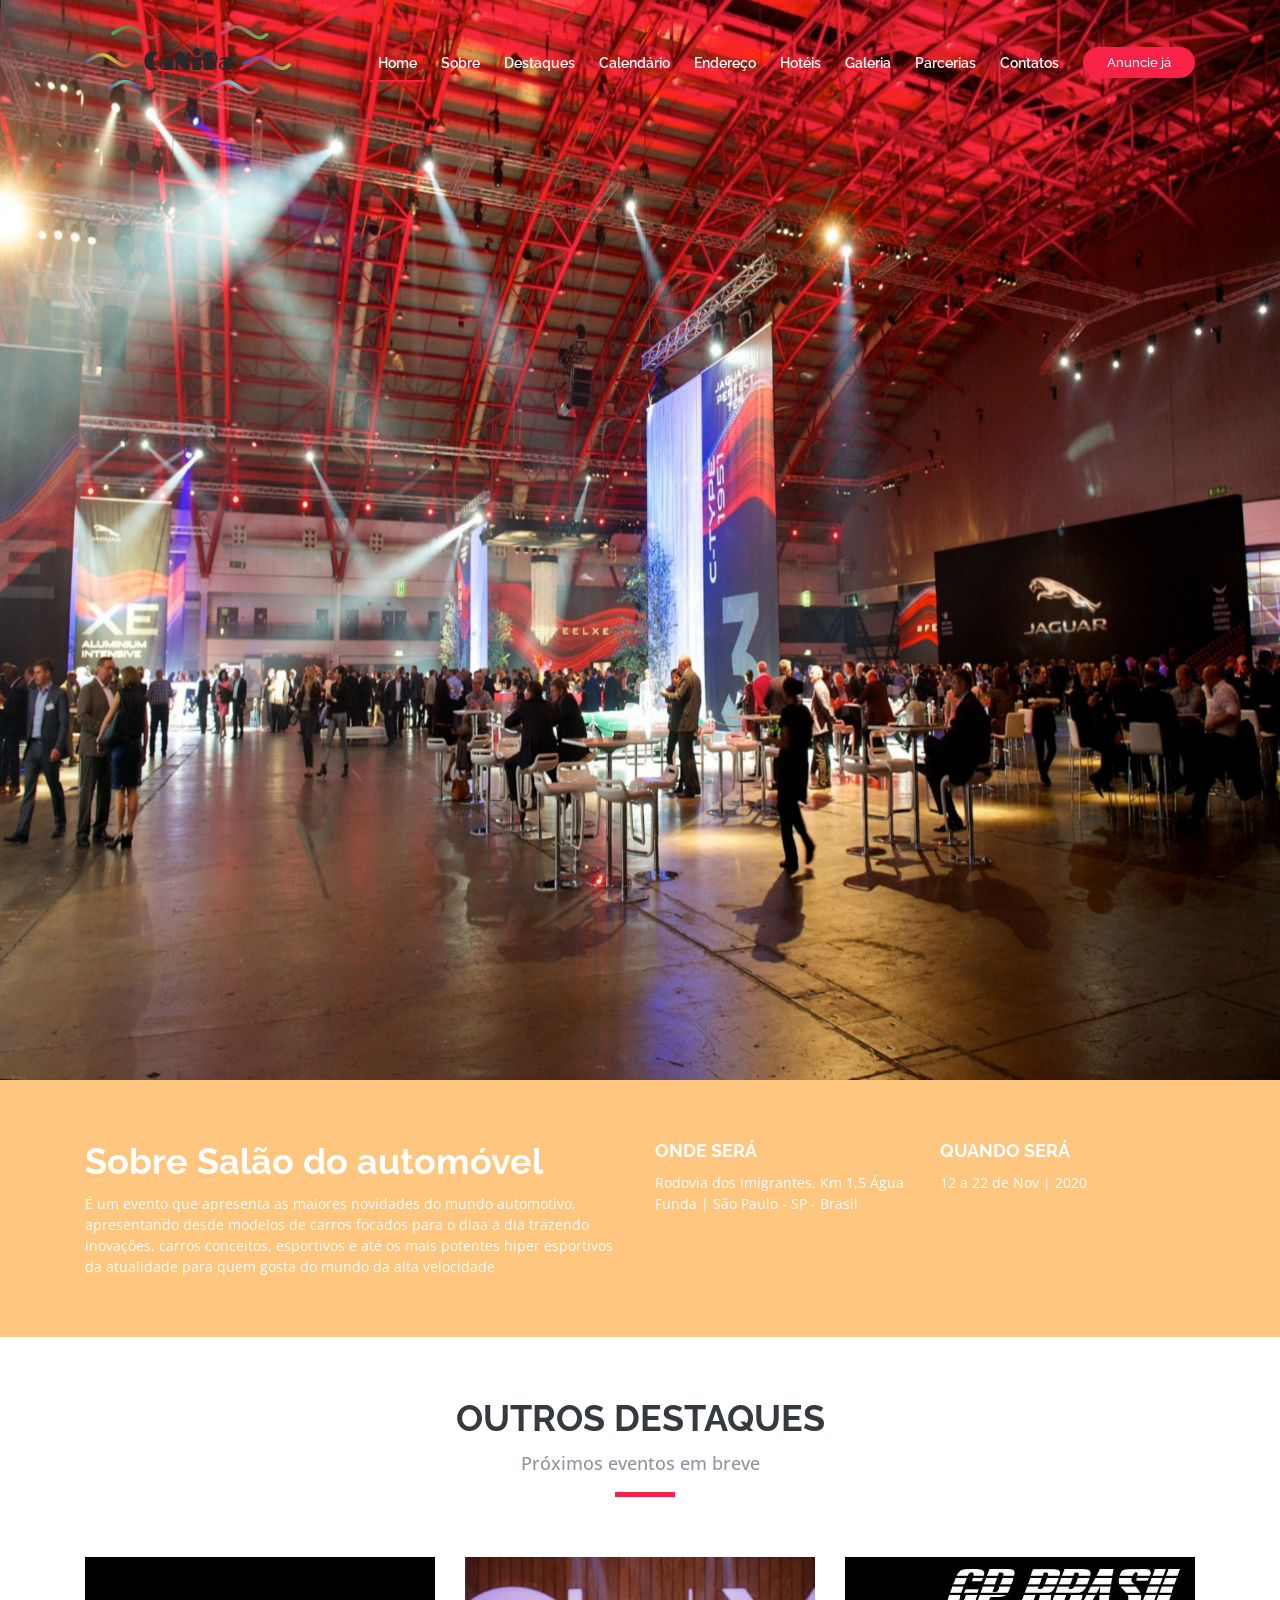
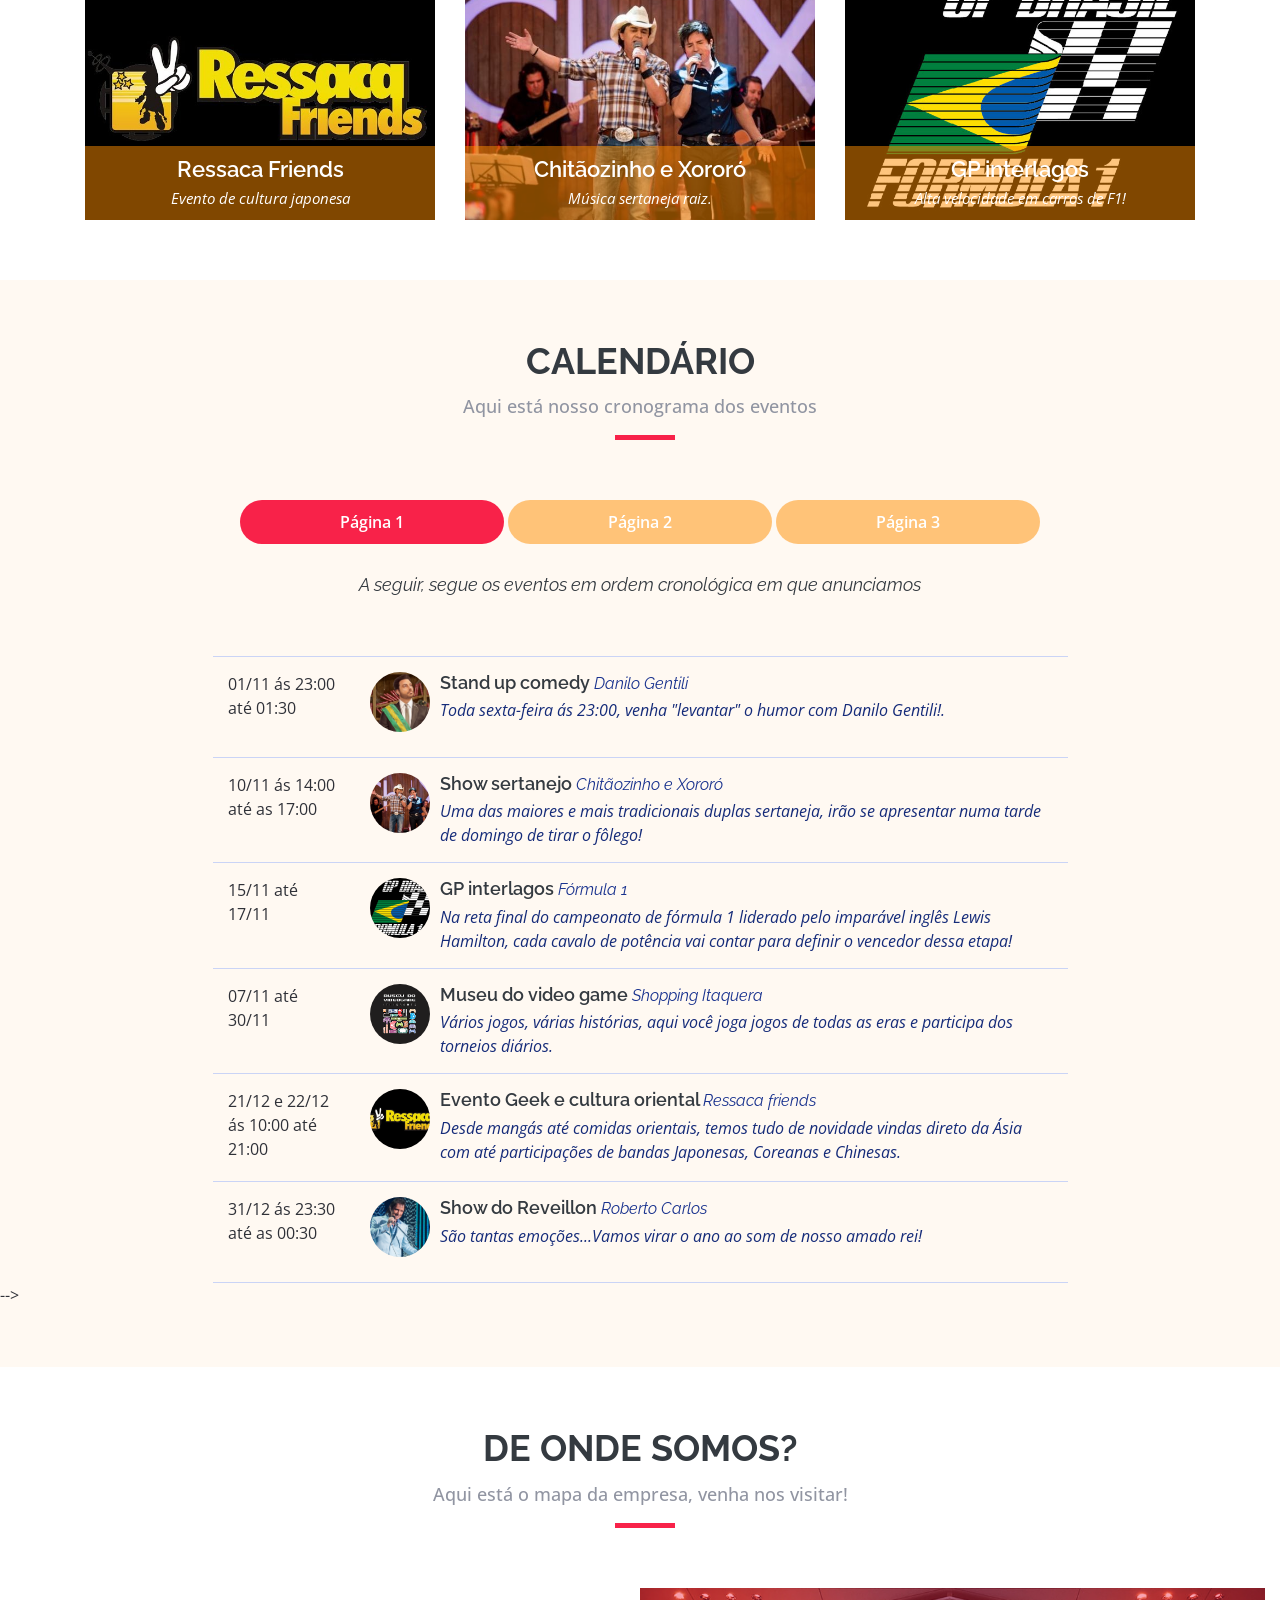
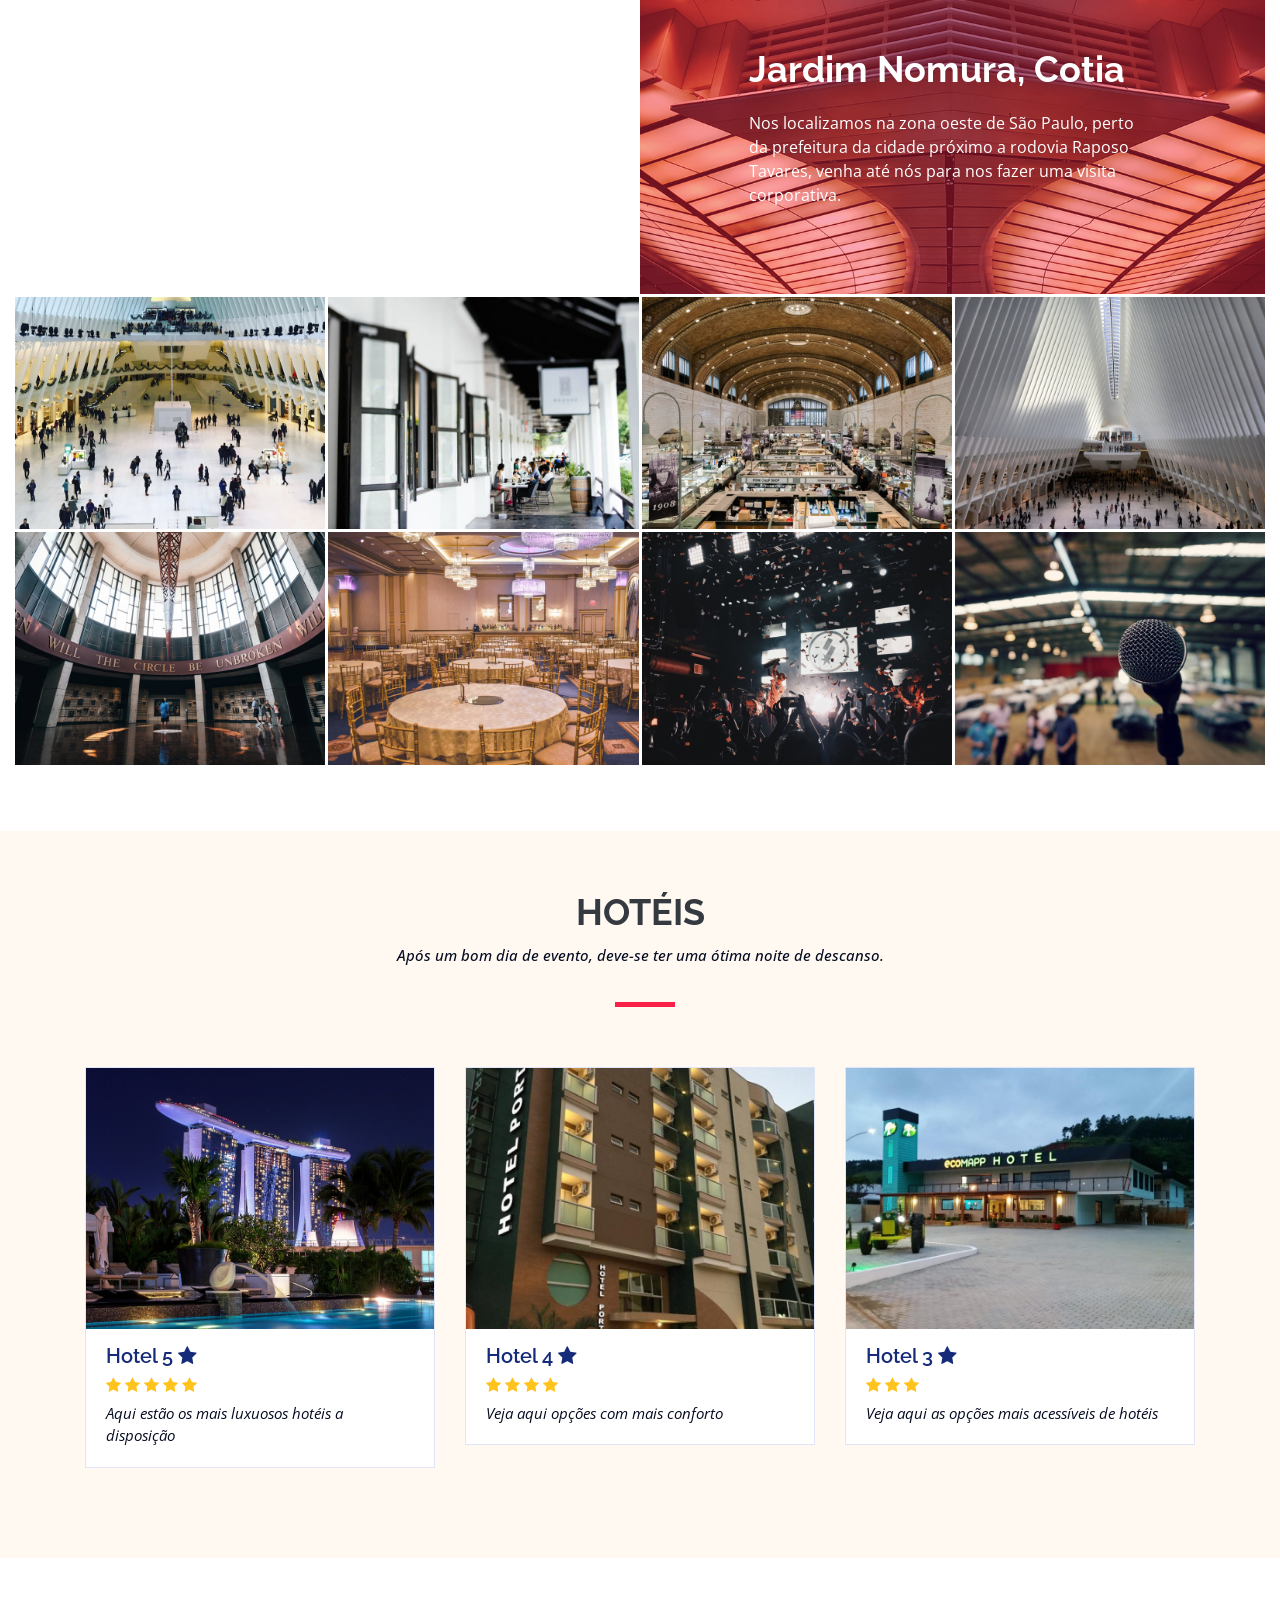
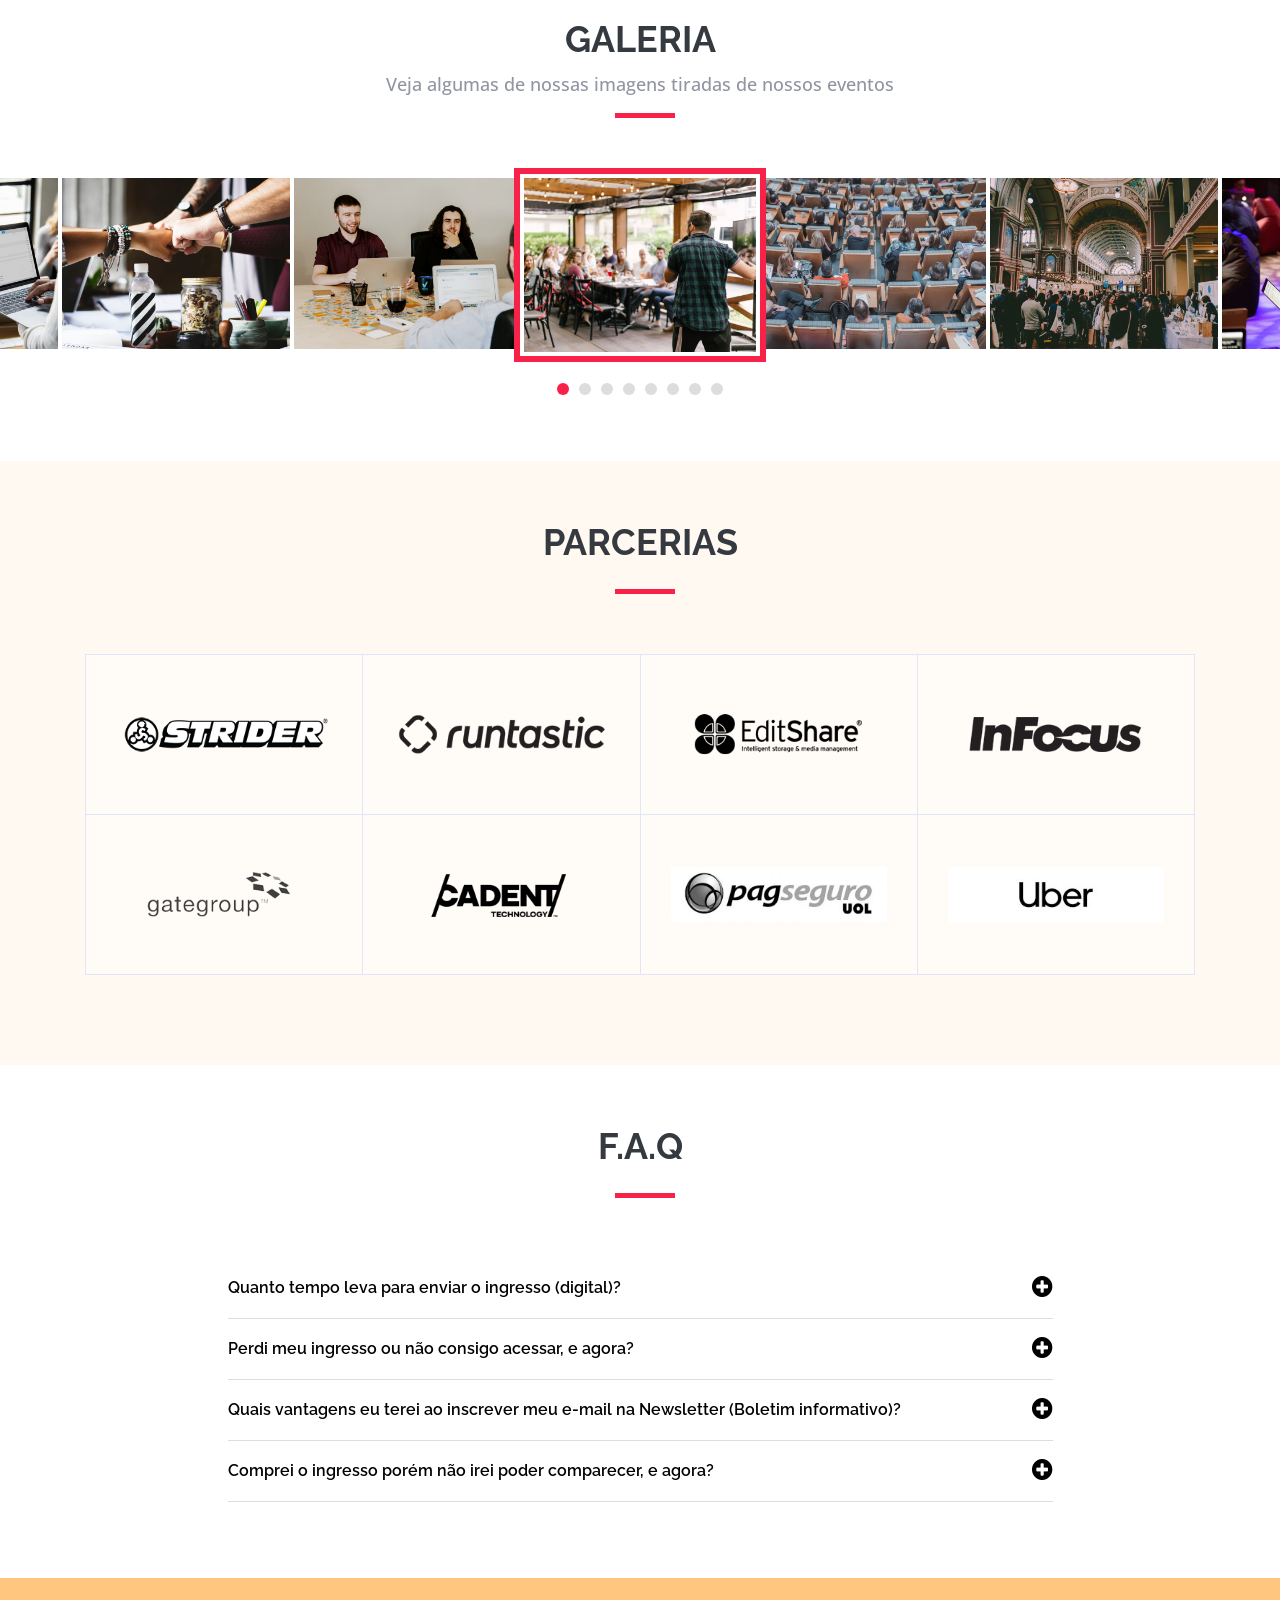
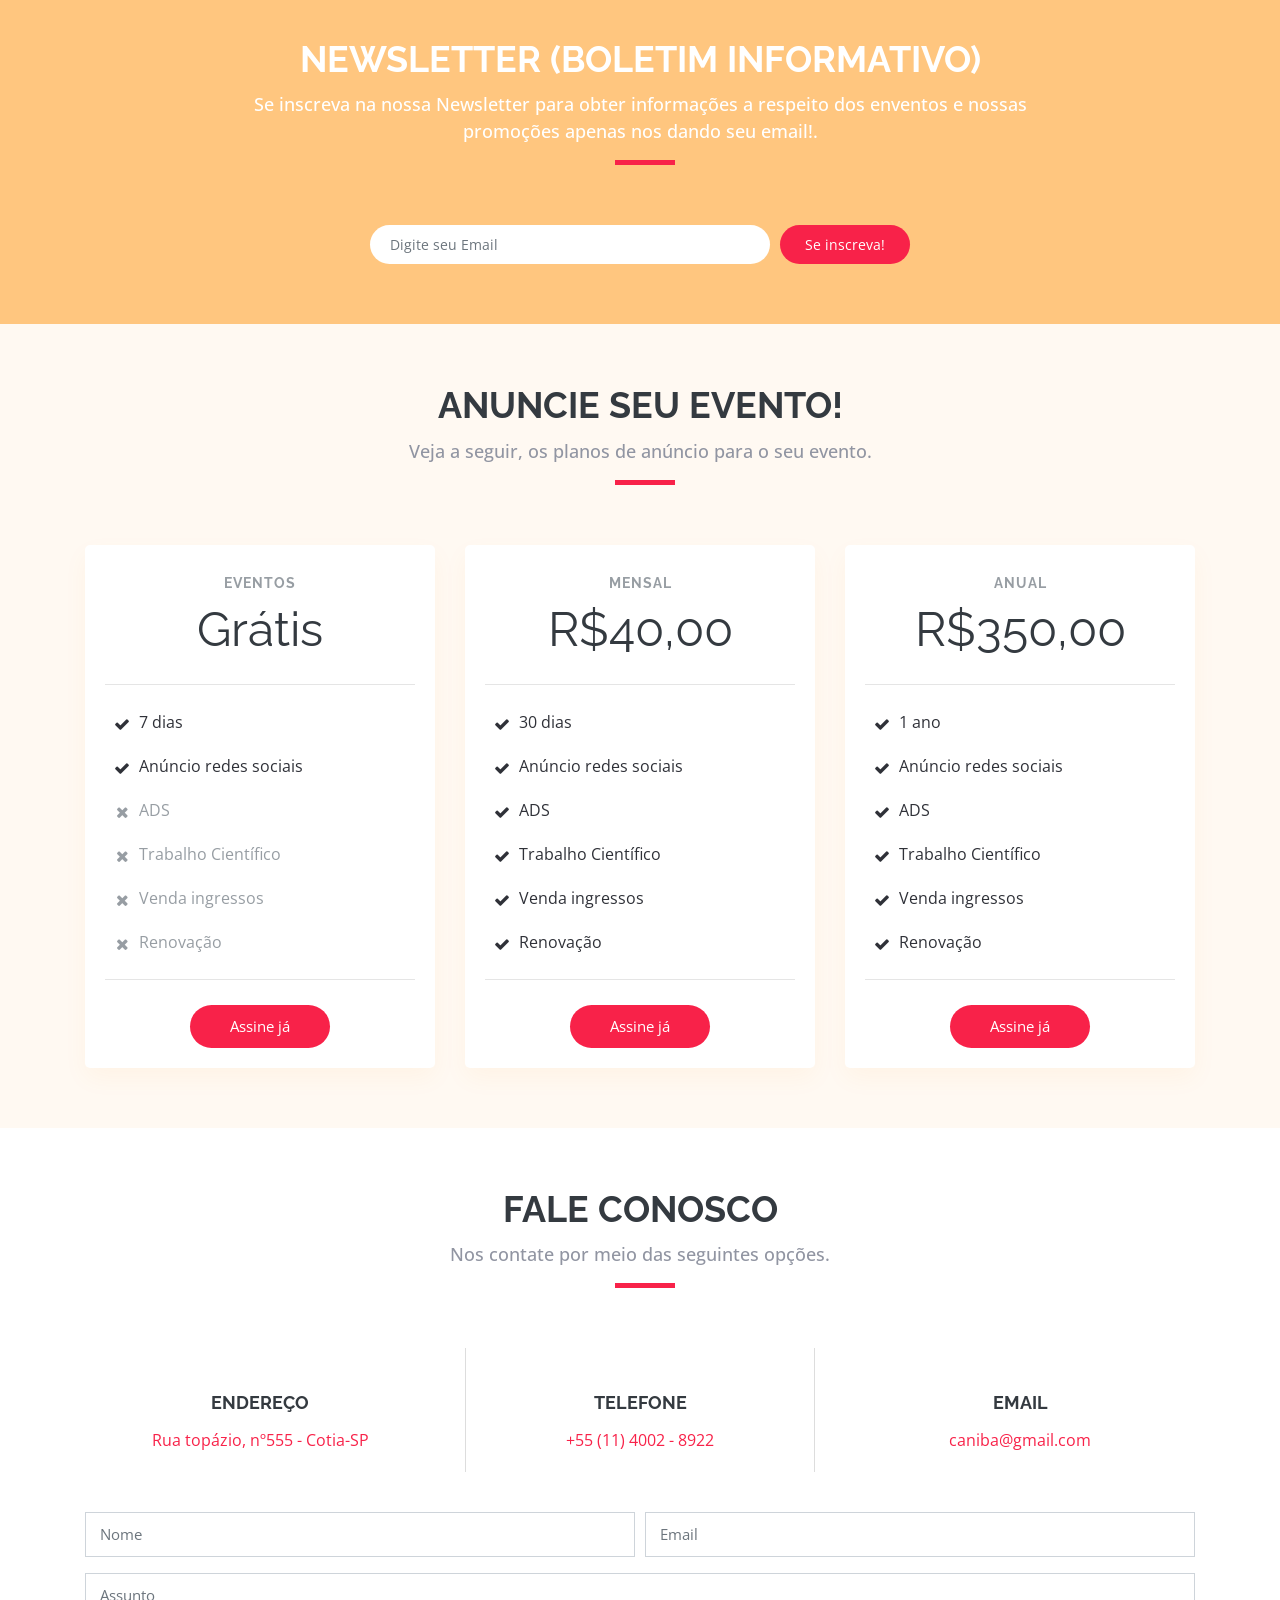
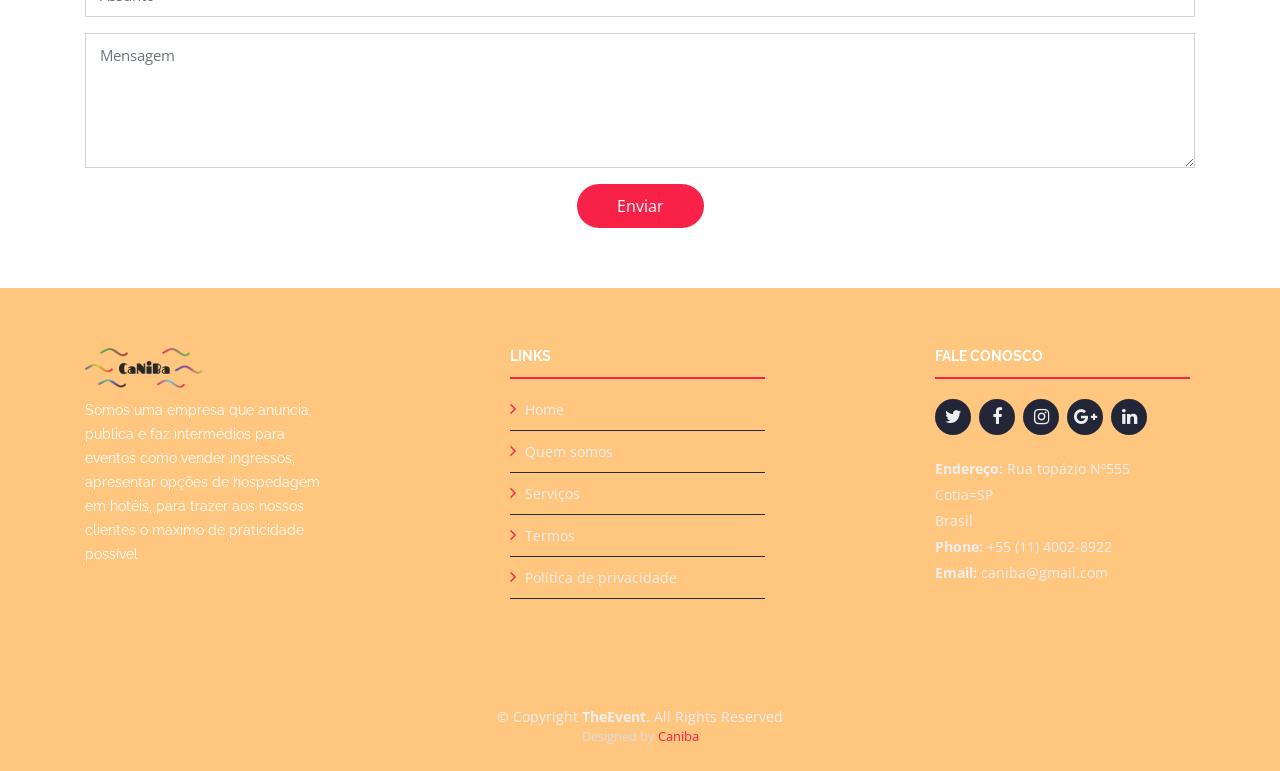
==== commit dc337142: "v1.0 Site caniba finalizado!" ====
--- a/CanibaApplicationideia desing/public_html/index.html
+++ b/CanibaApplicationideia desing/public_html/index.html
@@ -562,7 +562,7 @@
                                     <a data-toggle="collapse" class="collapsed" href="#faq1">Quanto tempo leva para enviar o ingresso (digital)? <i class="fa fa-minus-circle"></i></a>
                                     <div id="faq1" class="collapse" data-parent="#faq-list">
                                         <p>
-                                            Após a confirmação do pagamento,cerca de 60 a 180 minutos (de 1 a 3 horas), caso esteja demorando muito, por favor, nos contate usando o link abaixo.<a href="#contact">Contatos.</a>
+                                            Após a confirmação do pagamento, cerca de 60 a 180 minutos (de 1 a 3 horas). Caso esteja demorando muito, por favor, nos contate usando o link abaixo.<a href="#contact">Contatos.</a>
                                         </p>
                                     </div>
                                 </li>
@@ -632,10 +632,10 @@
                     <form method="POST" action="#">
                         <div class="form-row justify-content-center">
                             <div class="col-auto">
-                                <input type="text" class="form-control" placeholder="Enter your Email">
+                                <input type="text" class="form-control" placeholder="Digite seu Email">
                             </div>
                             <div class="col-auto">
-                                <button type="submit">Subscribe</button>
+                                <button type="submit">Se inscreva!</button>
                             </div>
                         </div>
                     </form>
@@ -874,8 +874,8 @@
                                 <strong>Endereço:</strong> Rua topázio Nº555 <br>
                                 Cotia=SP<br>
                                 Brasil <br>
-                                <strong>Phone:</strong> +1 5589 55488 55<br>
-                                <strong>Email:</strong> info@example.com<br>
+                                <strong>Phone:</strong> +55 (11) 4002-8922<br>
+                                <strong>Email:</strong> caniba@gmail.com<br>
                             </p>                          
 
                         </div>
@@ -895,7 +895,7 @@
                       Licensing information: https://bootstrapmade.com/license/
                       Purchase the pro version with working PHP/AJAX contact form: https://bootstrapmade.com/buy/?theme=TheEvent
                     -->
-                    Designed by <a href="https://bootstrapmade.com/">Caniba</a>
+                    Designed by <a href="">Caniba</a>
                 </div>
             </div>
         </footer><!-- #footer -->
